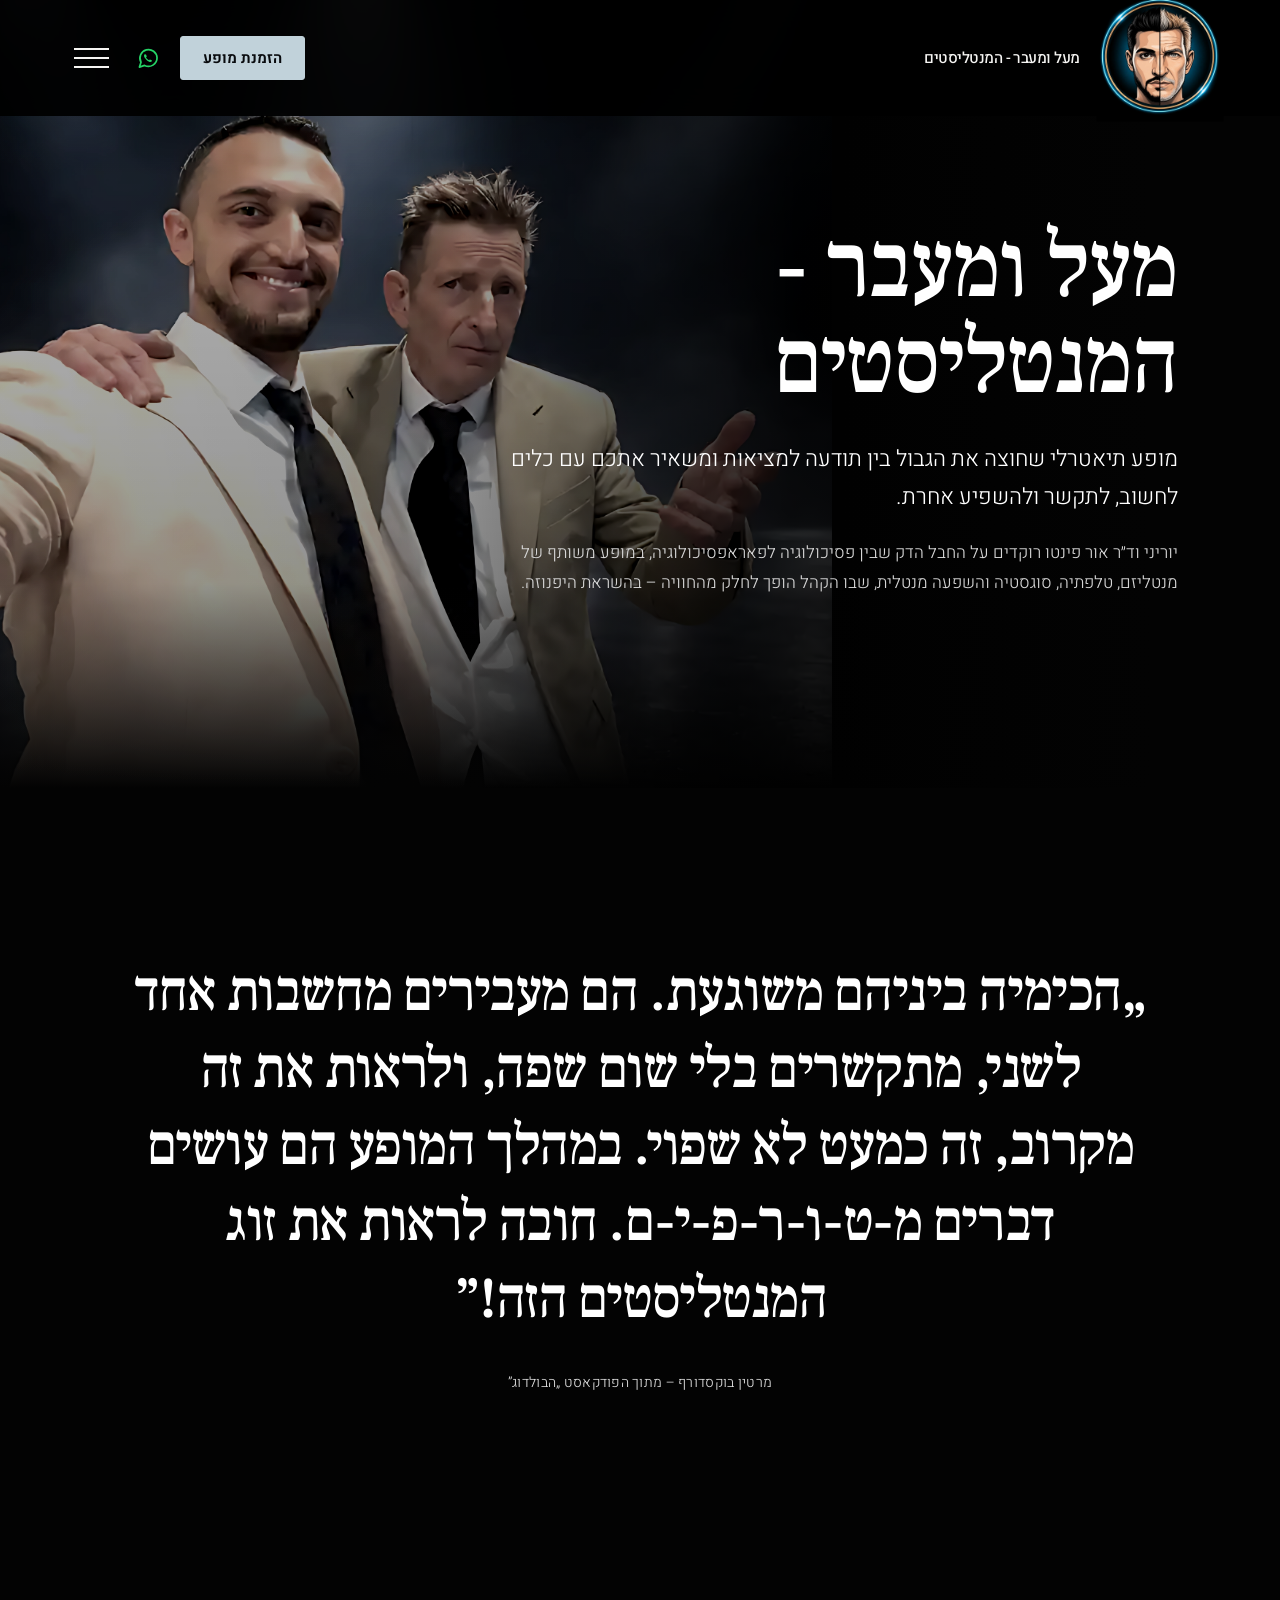
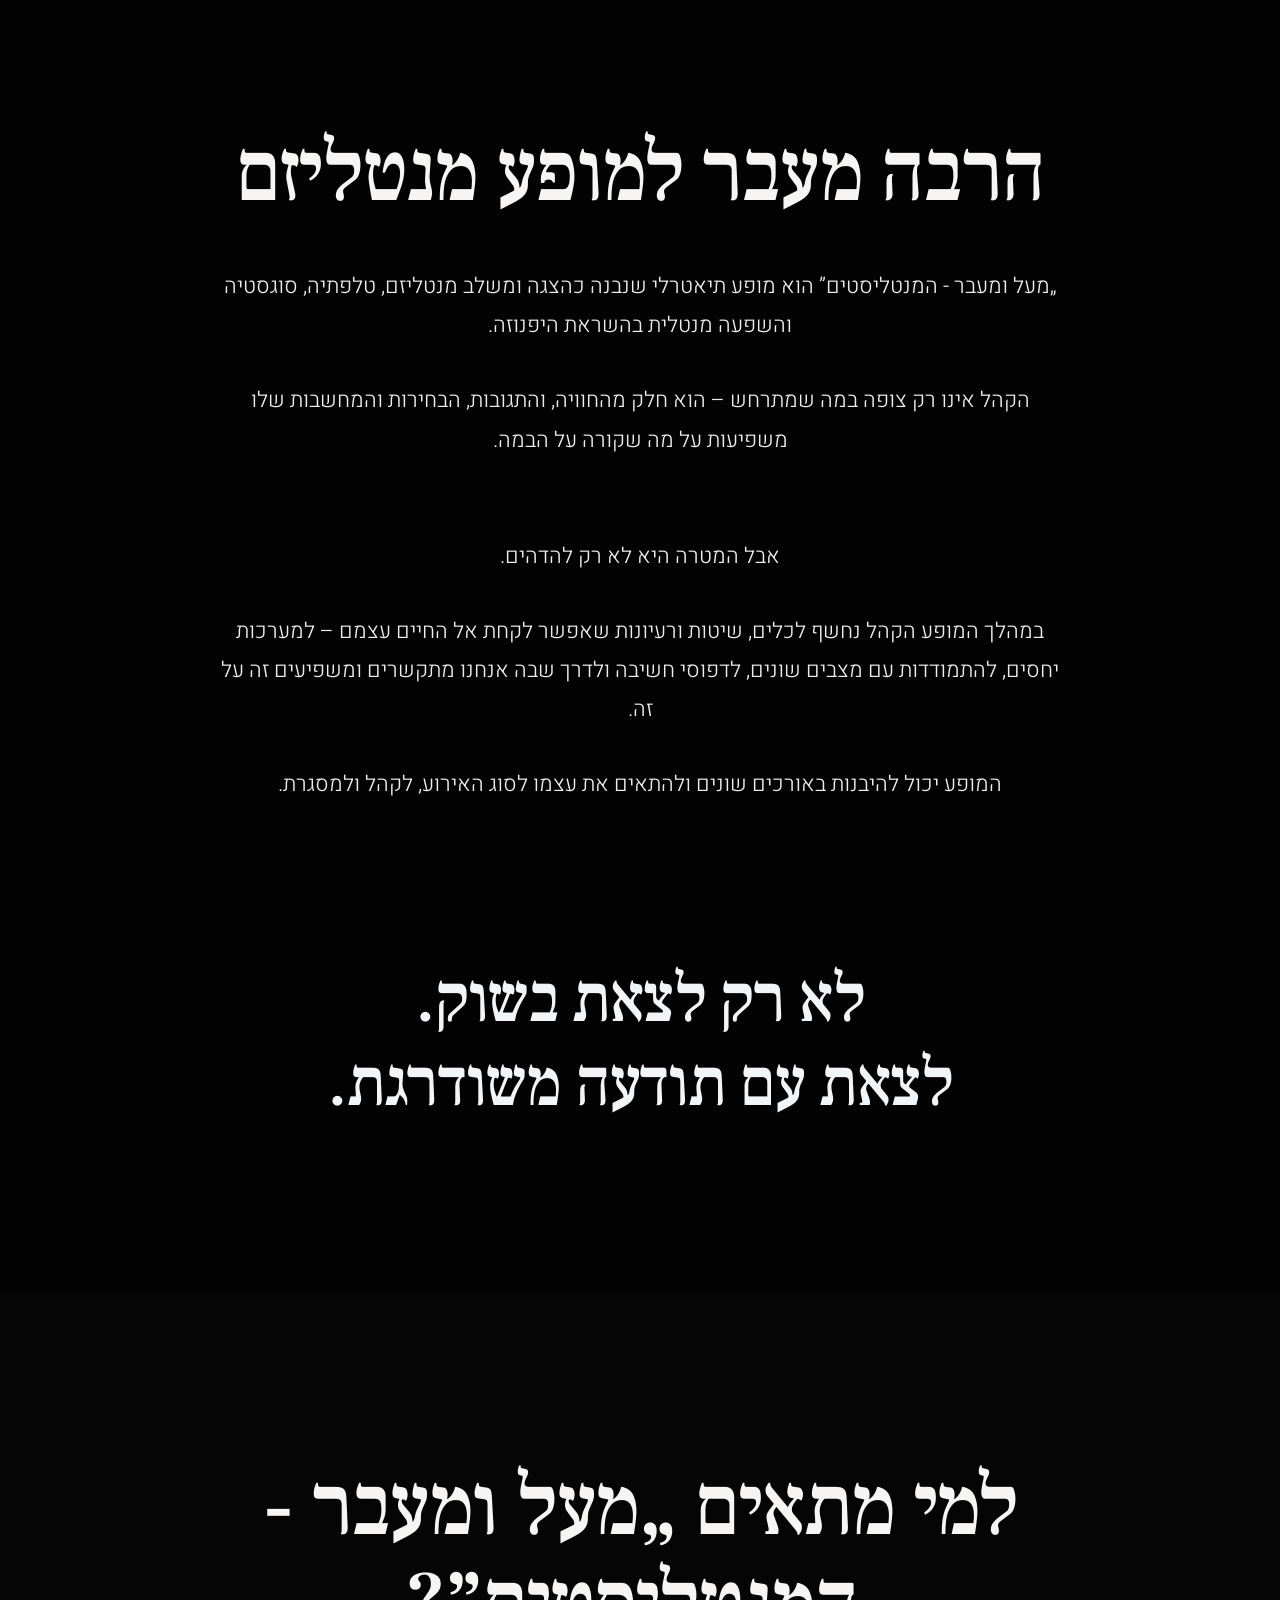
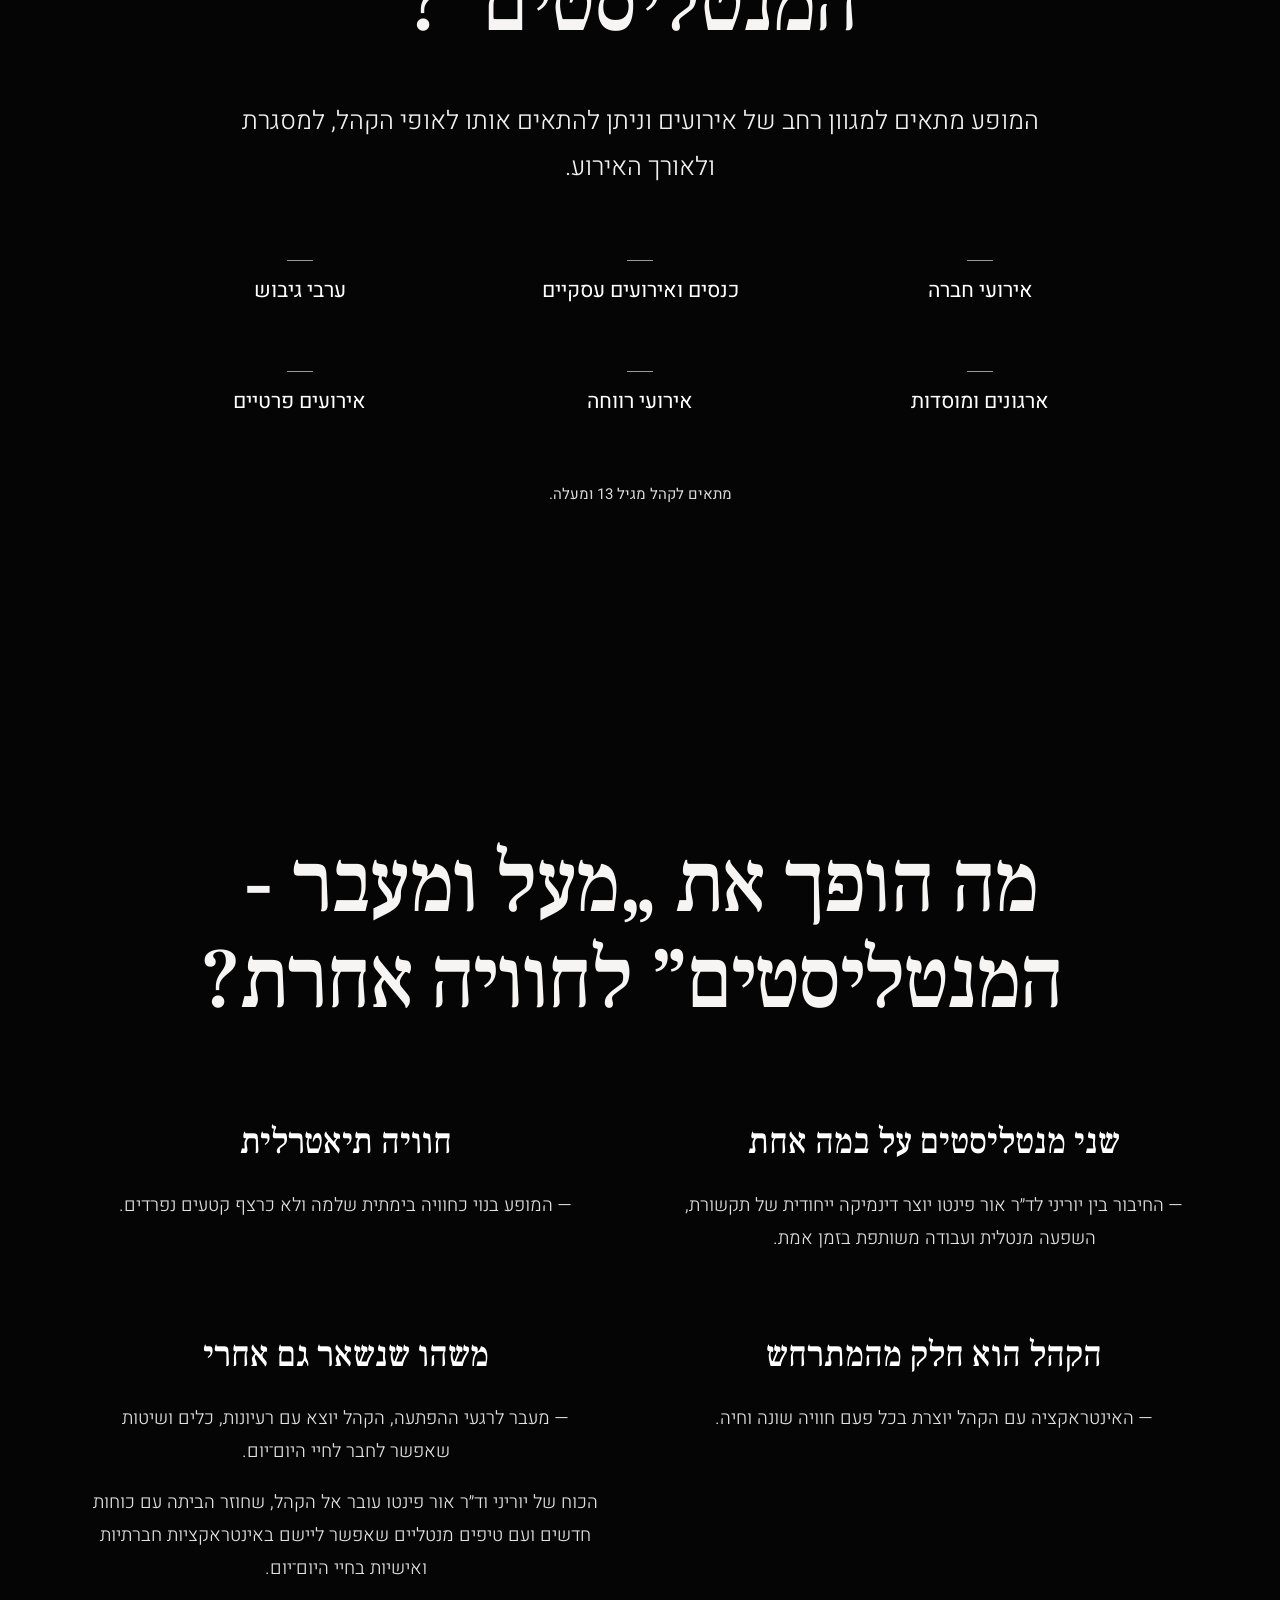
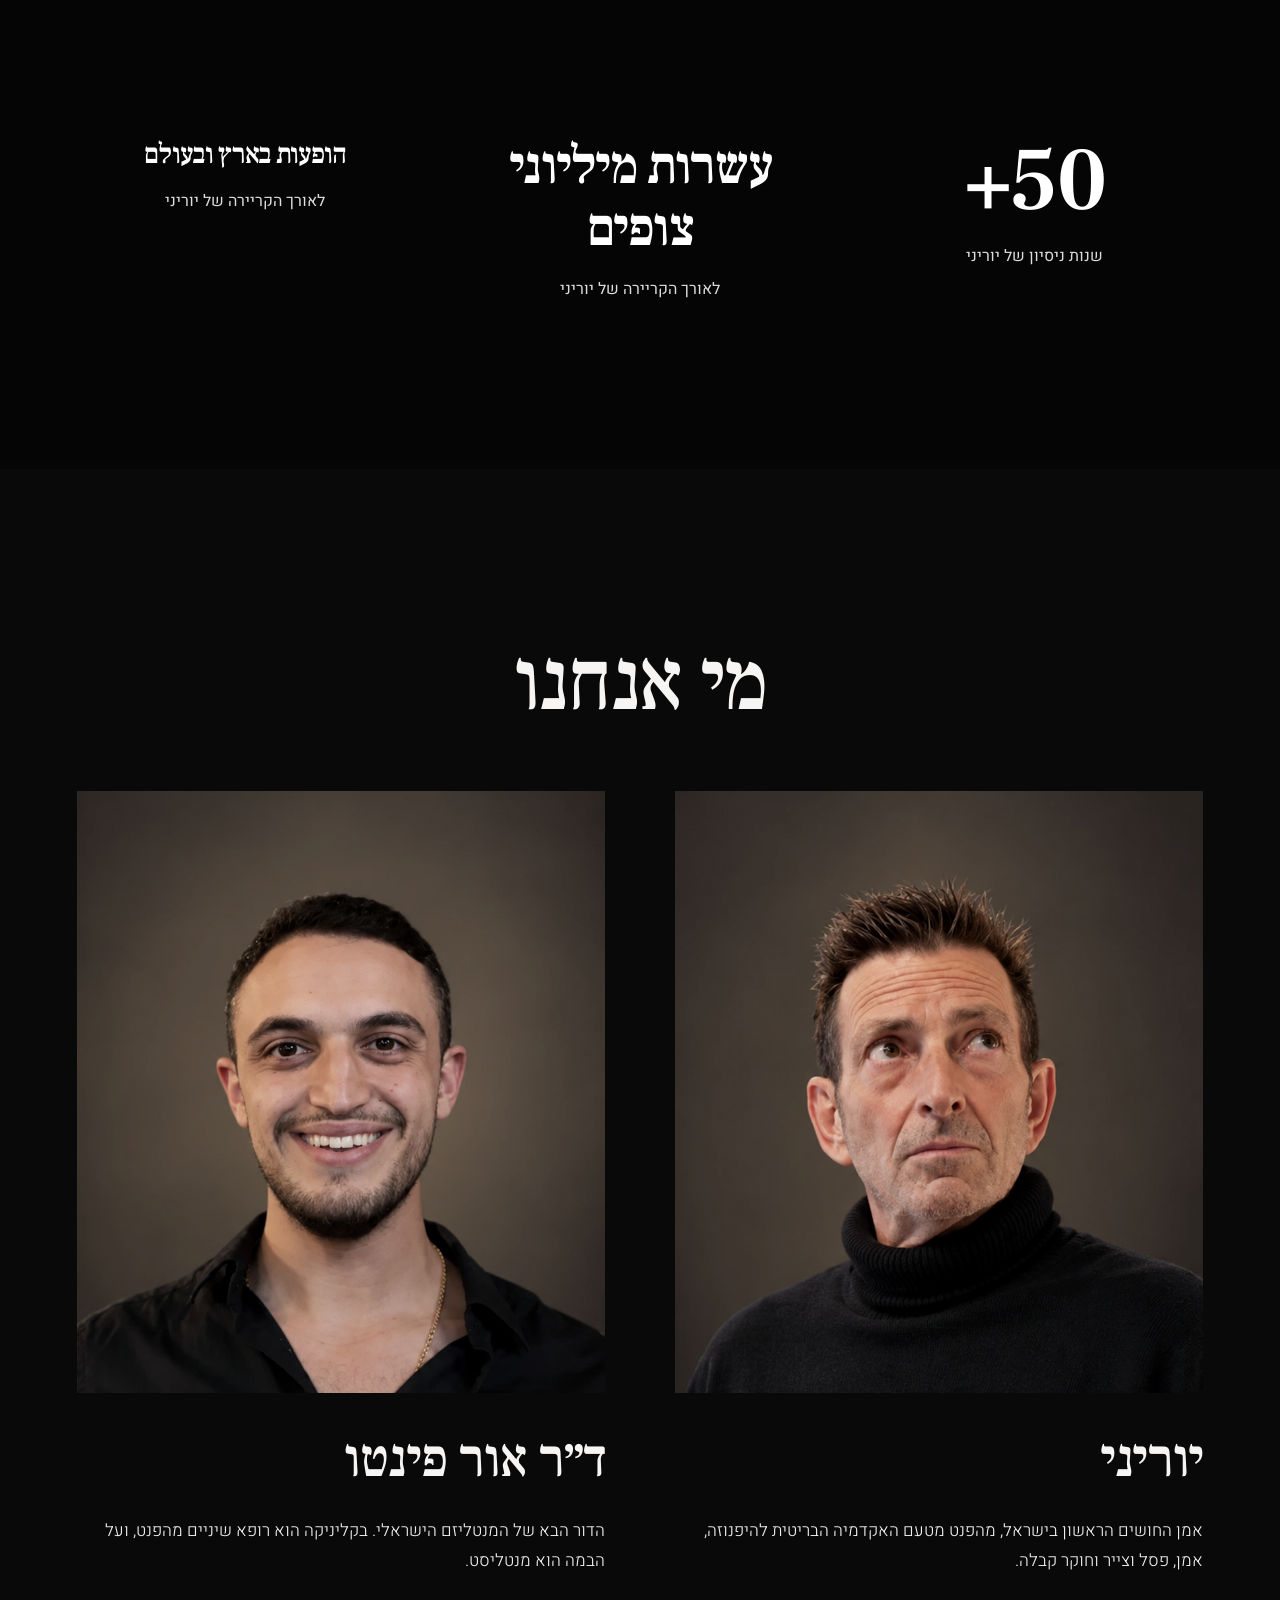
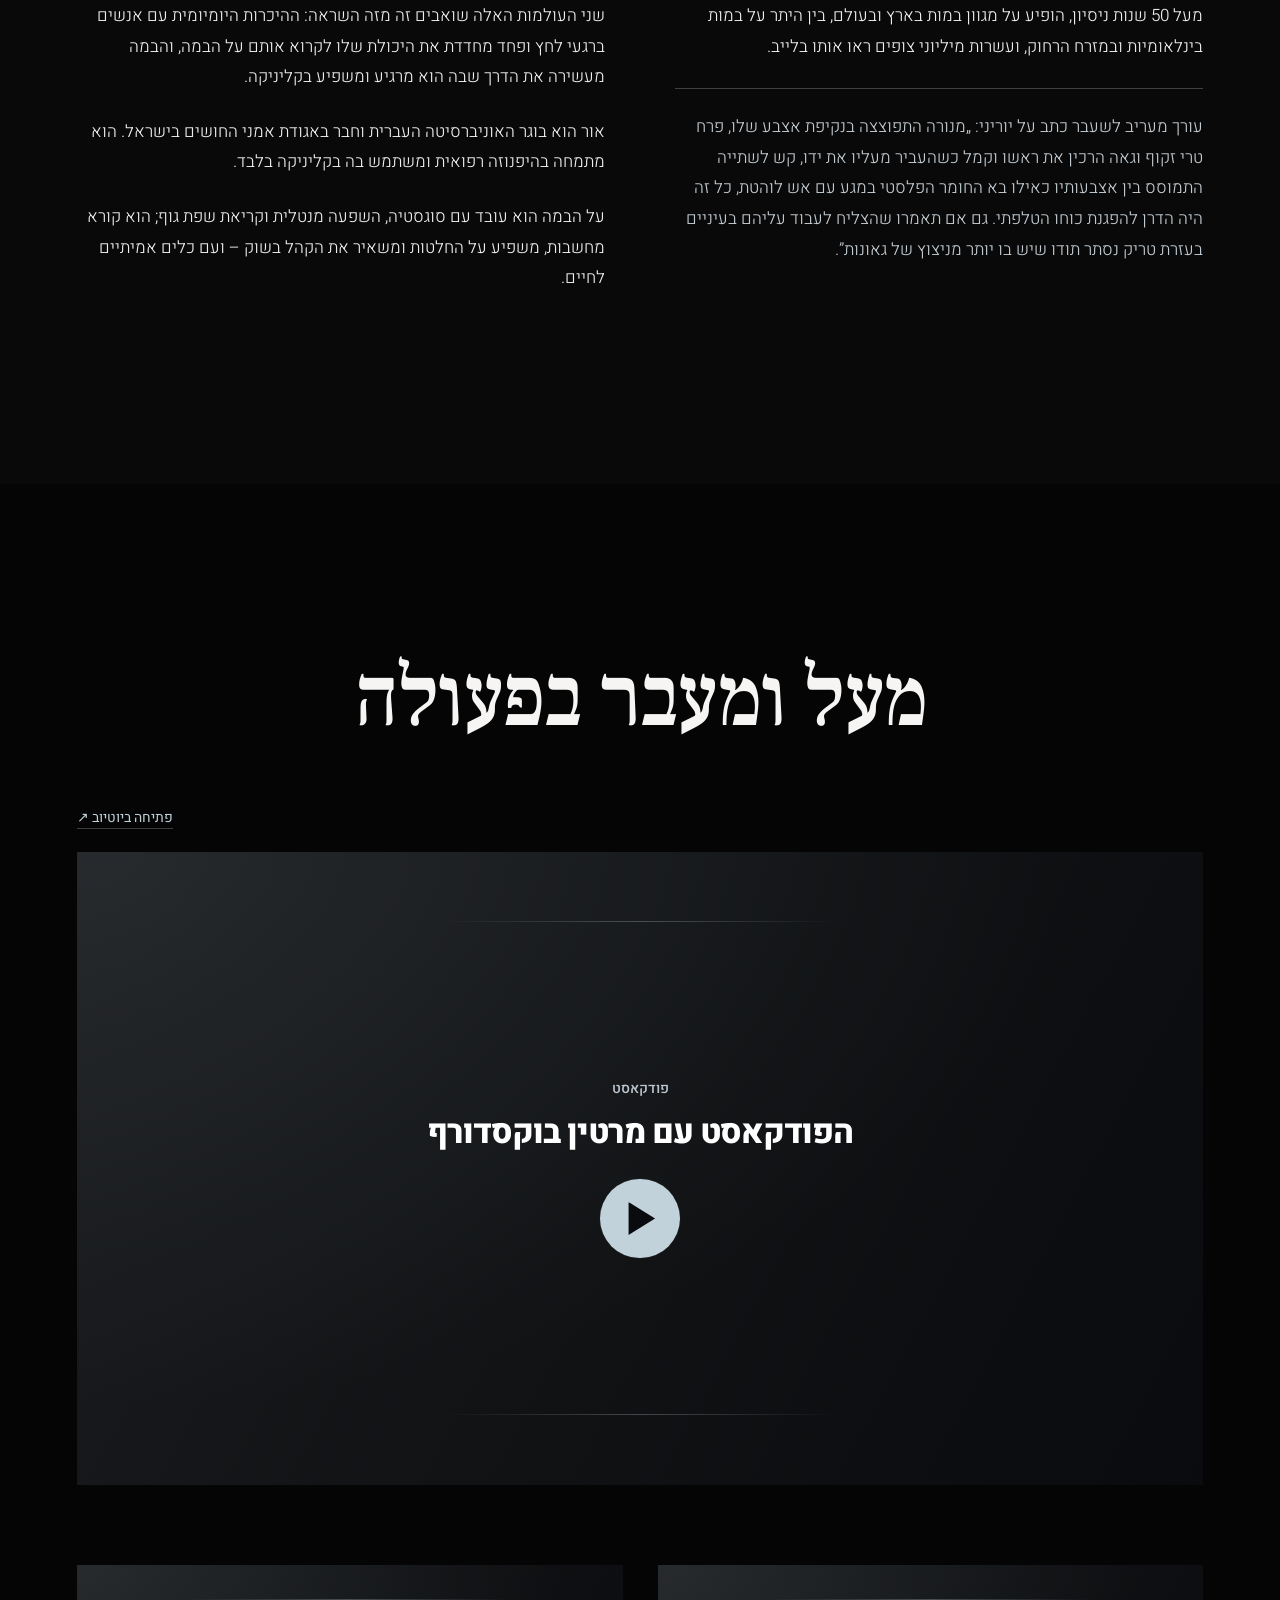
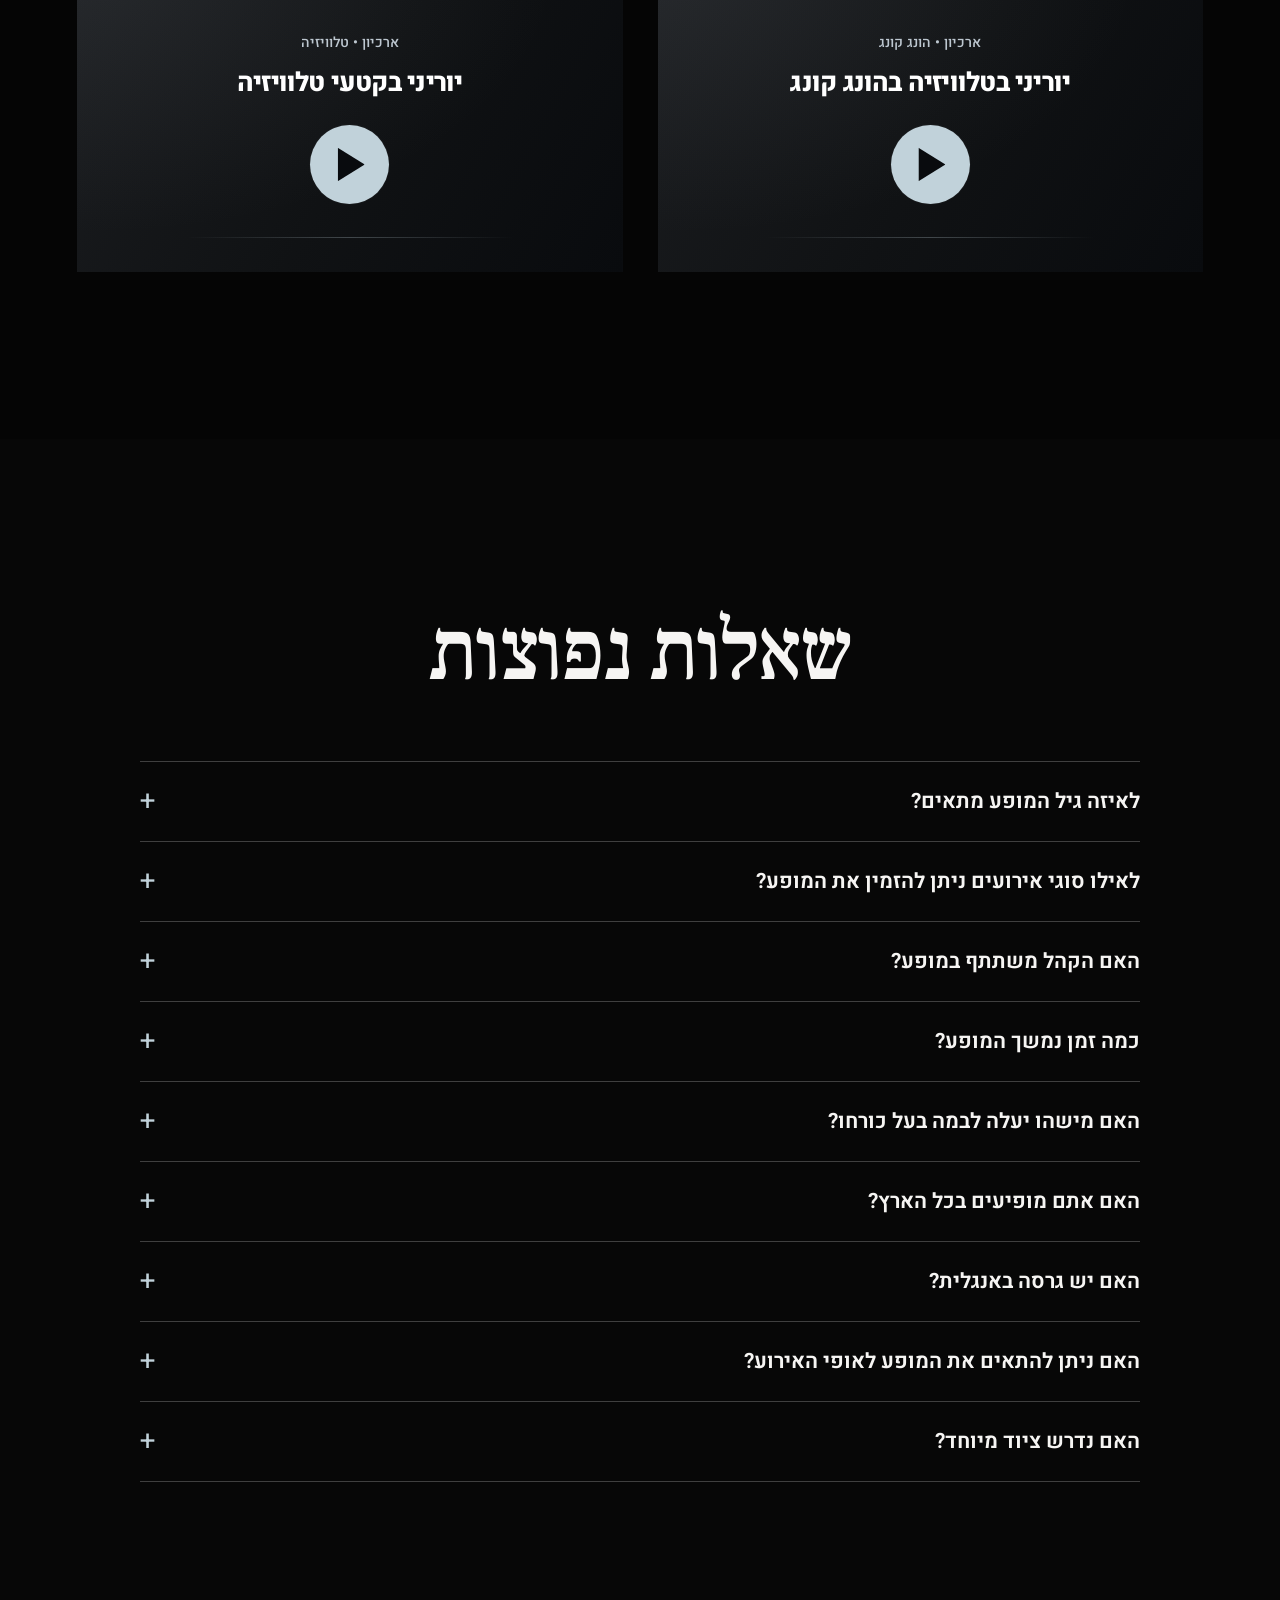
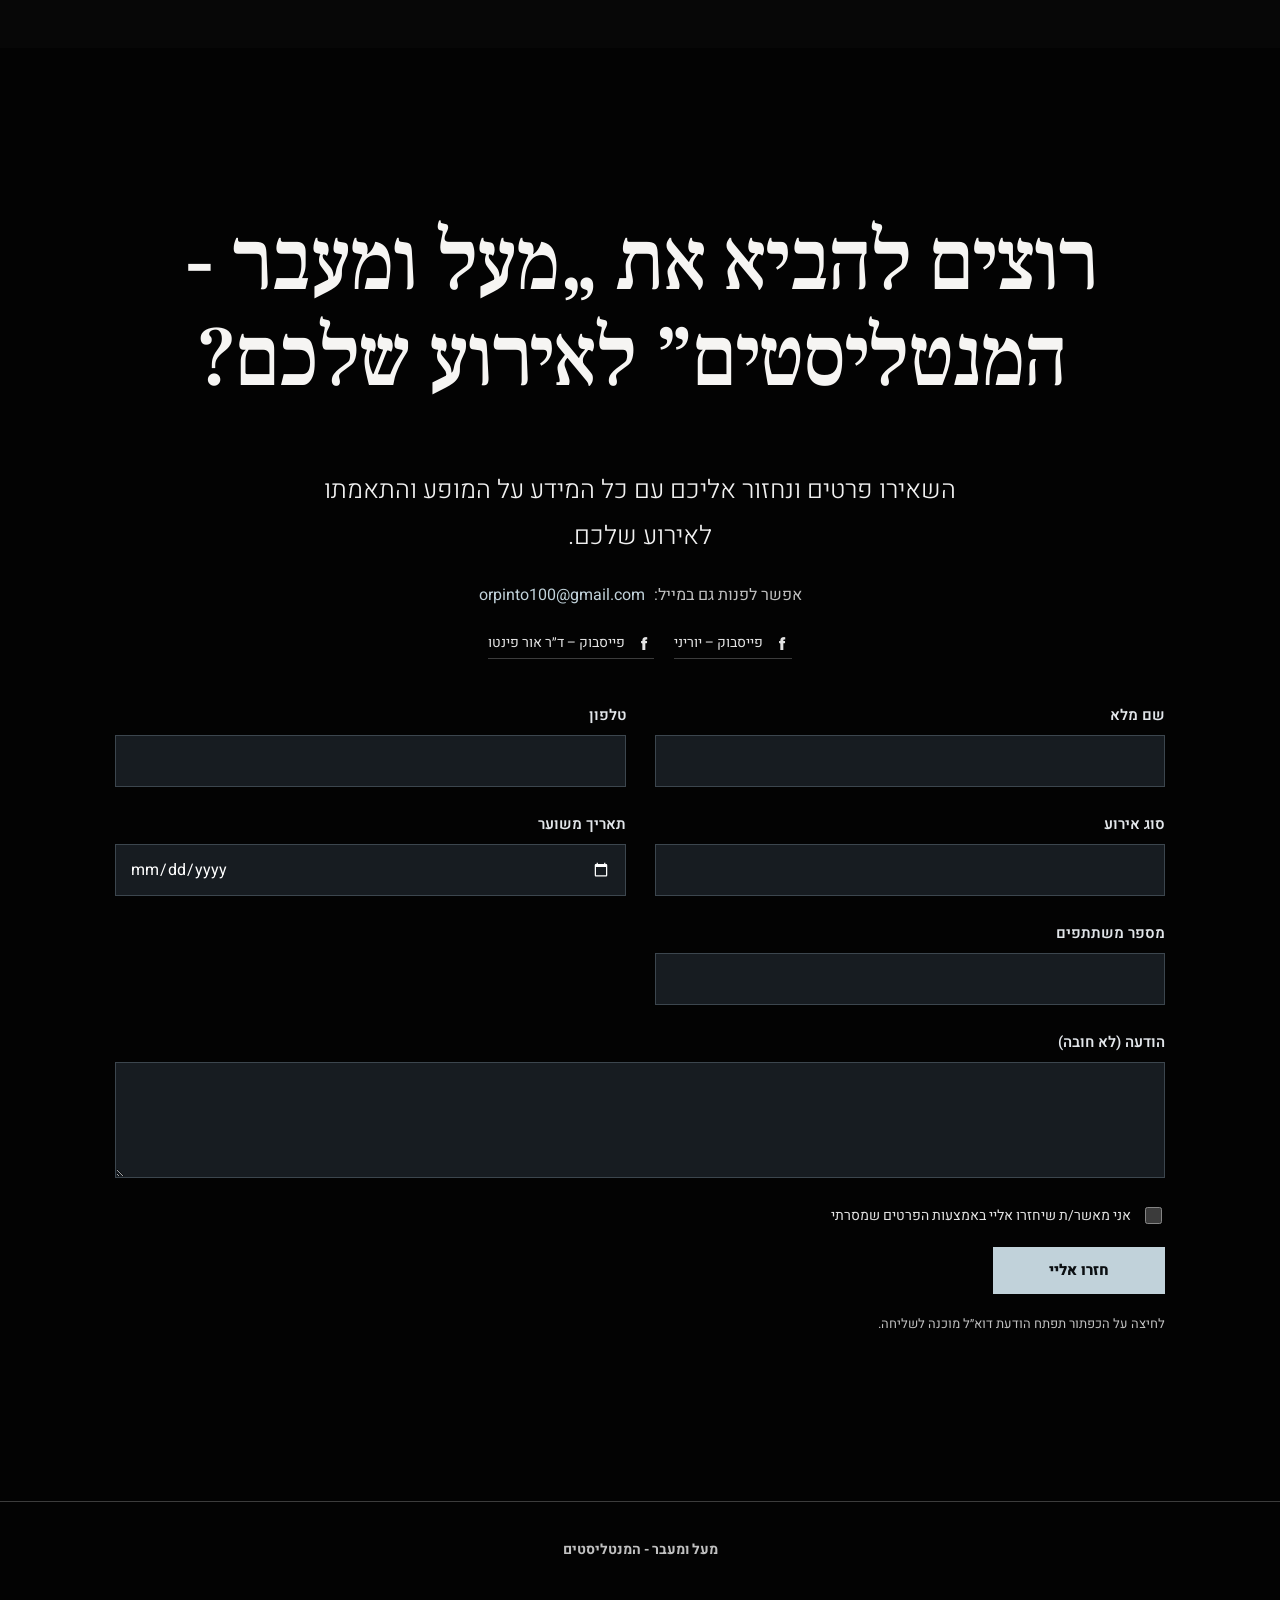
==== index.html @ c486f6bd "Publish larger logo in the client-approved cinematic website" ====
<!doctype html>
<html lang="he" dir="rtl">
<head>
<meta charset="utf-8">
<meta name="viewport" content="width=device-width, initial-scale=1, viewport-fit=cover">
<meta name="theme-color" content="#070707">
<link rel="icon" type="image/webp" href="assets/official-logo.webp">
<meta name="description" content="מעל ומעבר – המנטליסטים: מופע תיאטרלי של יוריני וד״ר אור פינטו המשלב מנטליזם, טלפתיה והשפעה מנטלית. מתאים לאירועי חברה, כנסים וערבי גיבוש.">
<title>מעל ומעבר – המנטליסטים | מופע מנטליזם לאירועי חברה וערבי גיבוש</title>
<link rel="preconnect" href="https://fonts.googleapis.com">
<link rel="preconnect" href="https://fonts.gstatic.com" crossorigin>
<link rel="stylesheet" href="premium.css?v=20261026-enlarged-logo-audit-v3">

</head>
<body>
  <header class="topbar">
    <a class="brand" href="#top" aria-label="מעל ומעבר – חזרה לראש העמוד">
      <img class="brand-logo" src="assets/official-logo.webp" width="100" height="100" alt="לוגו מעל ומעבר – המנטליסטים">
      <span class="brand-text"><span class="brand-name-nowrap">מעל ומעבר - המנטליסטים</span></span>
    </a>
    <div class="top-controls">
      <div class="persistent-actions persistent-actions-desktop"><a class="persistent-book book-top" href="#contact">הזמנת מופע</a><button class="persistent-wa" type="button" disabled aria-label="וואטסאפ – המספר טרם הוגדר" title="וואטסאפ – המספר טרם הוגדר"><svg viewBox="0 0 24 24" fill="none" stroke="currentColor" stroke-width="1.65" stroke-linecap="round" stroke-linejoin="round" focusable="false" aria-hidden="true"><path d="M20.2 11.8a8.2 8.2 0 0 1-12 7.3L3.3 20.7l1.5-4.7A8.2 8.2 0 1 1 20.2 11.8Z"/><path d="M8.4 8.3c-.3.2-.7.8-.7 1.4 0 2.3 3.1 5.4 5.4 6.1.8.2 1.6-.1 2.2-.7l-.2-.9-1.8-.8-.7.8c-1.2-.5-2.5-1.8-3-3l.8-.7-.8-1.9-1.2-.3Z" fill="currentColor" stroke="none"/></svg></button></div>
      
      
      
      <button class="menu-lines" type="button" aria-label="תפריט" aria-expanded="false" aria-controls="site-nav"><span></span><span></span><span></span></button>
    </div>
    <nav id="site-nav" class="site-nav" aria-label="ניווט באתר" hidden>
      <a href="#about-show">הרבה מעבר למופע מנטליזם</a>
      <a href="#events">למי מתאים המופע</a>
      <a href="#why">מה מיוחד במופע</a>
      <a href="#who-we-are">מי אנחנו</a>
      <a href="#media">מעל ומעבר בפעולה</a>
      <a href="#questions">שאלות נפוצות</a>
      <a href="#contact">להזמנת המופע</a>
    </nav>
  </header>
<main id="top">
<div class="first-screen">
<div class="hero-frame">
<!-- Original client-supplied hero photo; background remains pending client-approved image edit. -->
<section class="visual-hero" aria-label="מעל ומעבר – המנטליסטים" data-pending-asset="hero-photo-and-showreel">
  <div class="hero-media-space" aria-hidden="true"><div class="duo-hero-photo"></div><div class="beam one"></div><div class="beam two"></div><div class="stage-horizon"></div></div>

  <div class="hero-mobile-photo-title" aria-hidden="true">מעל ומעבר - המנטליסטים</div>
  <div class="hero-footer" aria-hidden="true"></div>
</section>
<section class="intro" aria-labelledby="hero-title">
 <div class="intro-inner">
  <h1 id="hero-title"><span class="brand-name-nowrap"><span class="hero-title-top">מעל ומעבר -</span> <span class="hero-title-bottom">המנטליסטים</span></span></h1>
  <p class="subheading">מופע תיאטרלי שחוצה את הגבול בין תודעה למציאות  ומשאיר אתכם עם כלים לחשוב, לתקשר ולהשפיע אחרת.</p>
  <p class="description">יוריני וד״ר אור פינטו רוקדים על החבל הדק שבין פסיכולוגיה לפאראפסיכולוגיה, במופע משותף של מנטליזם, טלפתיה, סוגסטיה והשפעה מנטלית, שבו הקהל הופך לחלק מהחוויה – בהשראת היפנוזה.</p>
  
  <div class="thin-line" aria-hidden="true"></div>
 </div>
</section>
</div><!-- /hero-frame -->
<section class="quote-section" aria-label="מרטין בוקסדורף – מתוך הפודקאסט „הבולדוג”">
 <blockquote>„הכימיה ביניהם משוגעת. הם מעבירים מחשבות אחד לשני, מתקשרים בלי שום שפה, ולראות את זה מקרוב, זה כמעט לא שפוי. במהלך המופע הם עושים דברים <span class="no-break">מ-ט-ו-ר-פ-י-ם</span>. <span class="quote-finale">חובה לראות את זוג המנטליסטים הזה!</span>”</blockquote>
 <p class="byline">מרטין בוקסדורף – מתוך הפודקאסט „הבולדוג”</p>
</section>
</div>
<section id="about-show" class="section show-about dark-section" aria-labelledby="about-title">
 <div class="about-layout"><div class="about-title"><div class="section-kicker"></div><h2 id="about-title">הרבה מעבר למופע מנטליזם</h2></div>
 <div class="about-content">
  <div class="about-copy-block">
    <p class="copy"><span class="brand-name-nowrap">„מעל ומעבר - המנטליסטים”</span> הוא מופע תיאטרלי שנבנה כהצגה ומשלב מנטליזם, טלפתיה, סוגסטיה והשפעה מנטלית בהשראת היפנוזה.</p>
     <p class="copy">הקהל אינו רק צופה במה שמתרחש – הוא חלק מהחוויה, והתגובות, הבחירות והמחשבות שלו משפיעות על מה שקורה על הבמה.</p>
  </div>
  <figure class="editorial-interlude">
    <img src="assets/hero-approved-restored.webp" alt="יוריני וד״ר אור פינטו — צמד המנטליסטים מעל ומעבר" loading="lazy" decoding="async" width="960" height="720">
  </figure>
  <div class="about-copy-block">
    <p class="copy">אבל המטרה היא לא רק להדהים.</p>
     <p class="copy">במהלך המופע הקהל נחשף לכלים, שיטות ורעיונות שאפשר לקחת אל החיים עצמם – למערכות יחסים, להתמודדות עם מצבים שונים, לדפוסי חשיבה ולדרך שבה אנחנו מתקשרים ומשפיעים זה על זה.</p>
    <p class="copy">המופע יכול להיבנות באורכים שונים ולהתאים את עצמו לסוג האירוע, לקהל ולמסגרת.</p>
  </div>
 </div></div>
 <div class="manifesto"><span class="manifesto-start">לא רק לצאת בשוק.</span> <span class="manifesto-end">לצאת עם תודעה משודרגת.</span></div>
</section>
<section id="events" class="section audiences light-section" aria-labelledby="audiences-title">
<div class="section-header"><div class="section-kicker"></div><h2 id="audiences-title"><span class="headline-phrase">למי מתאים</span> <span class="brand-name-nowrap">„מעל ומעבר - המנטליסטים”?</span></h2><p class="lead">המופע מתאים למגוון רחב של אירועים וניתן להתאים אותו לאופי הקהל, למסגרת ולאורך האירוע.</p></div>
<div class="audience-grid"><div class="audience-item"><span class="audience-icon" aria-hidden="true"><svg viewBox="0 0 24 24" focusable="false"><rect x="3" y="7" width="18" height="13" rx="1.5"/><path d="M8 7V5a2 2 0 0 1 2-2h4a2 2 0 0 1 2 2v2M3 13h18M10 13v2h4v-2"/></svg></span><span class="audience-label">אירועי חברה</span></div><div class="audience-item"><span class="audience-icon" aria-hidden="true"><svg viewBox="0 0 24 24" focusable="false"><rect x="3" y="3.5" width="18" height="13" rx="1.5"/><path d="M12 16.5V21M8.5 21h7M7 12.5l3-3 2.5 2 4-4"/></svg></span><span class="audience-label">כנסים ואירועים עסקיים</span></div><div class="audience-item"><span class="audience-icon" aria-hidden="true"><svg viewBox="0 0 24 24" focusable="false"><circle cx="9" cy="7.5" r="3"/><path d="M3.5 20v-2.2a5.5 5.5 0 0 1 11 0V20M17 10.5a3 3 0 1 0-1.1-5.8M17 14a4.5 4.5 0 0 1 3.5 4.4V20"/></svg></span><span class="audience-label">ערבי גיבוש</span></div><div class="audience-item"><span class="audience-icon" aria-hidden="true"><svg viewBox="0 0 24 24" focusable="false"><path d="m2 9 10-6 10 6M3 9h18M5.5 10.5v8M10 10.5v8M14 10.5v8M18.5 10.5v8M3 21h18M4 19h16"/></svg></span><span class="audience-label">ארגונים ומוסדות</span></div><div class="audience-item"><span class="audience-icon" aria-hidden="true"><svg viewBox="0 0 24 24" focusable="false"><path d="M12 13.5 6.5 8.4a3.1 3.1 0 0 1 4.4-4.4L12 5.1l1.1-1.1a3.1 3.1 0 0 1 4.4 4.4L12 13.5Z"/><path d="m2.5 15 3.7-1.5 3.3 2.3 2.5.7 2.5-.7 3.3-2.3 3.7 1.5M3.5 18.2 8.5 21h7l5-2.8"/></svg></span><span class="audience-label">אירועי רווחה</span></div><div class="audience-item"><span class="audience-icon" aria-hidden="true"><svg viewBox="0 0 24 24" focusable="false"><rect x="3.5" y="10" width="17" height="11" rx="1"/><path d="M2.5 7h19v3h-19zM12 7v14M12 7H8a2.5 2.5 0 1 1 2.1-3.9L12 7Zm0 0h4a2.5 2.5 0 1 0-2.1-3.9L12 7Z"/></svg></span><span class="audience-label">אירועים פרטיים</span></div></div><p class="age-line">מתאים לקהל מגיל 13 ומעלה.</p></section>
<section id="why" class="section unique dark-section" aria-labelledby="unique-title"><div class="section-kicker"></div><h2 id="unique-title"><span class="why-heading-line">מה הופך את</span> <span class="brand-name-nowrap">„מעל ומעבר - המנטליסטים”</span> <span class="why-heading-line">לחוויה אחרת?</span></h2>
<div class="feature-grid"><div class="feature"><p><strong>שני מנטליסטים על במה אחת</strong> — החיבור בין יוריני לד״ר אור פינטו יוצר דינמיקה ייחודית של תקשורת, השפעה מנטלית ועבודה משותפת בזמן אמת.</p></div><div class="feature"><p><strong>חוויה תיאטרלית</strong> — המופע בנוי כחוויה בימתית שלמה ולא כרצף קטעים נפרדים.</p></div><div class="feature"><p><strong>הקהל הוא חלק מהמתרחש</strong> — האינטראקציה עם הקהל יוצרת בכל פעם חוויה שונה וחיה.</p></div><div class="feature"><p><strong>משהו שנשאר גם אחרי</strong> — מעבר לרגעי ההפתעה, הקהל יוצא עם רעיונות, כלים ושיטות שאפשר לחבר לחיי <span class="no-break">היום־יום</span>.</p><p>הכוח של יוריני וד״ר אור פינטו עובר אל הקהל, שחוזר הביתה עם כוחות חדשים ועם טיפים מנטליים שאפשר ליישם באינטראקציות חברתיות ואישיות בחיי <span class="no-break">היום־יום</span>.</p></div></div><div class="trust-strip"><div><strong class="trust-highlight">50+</strong> <span class="trust-caption">שנות ניסיון של יוריני</span></div><div><strong class="trust-highlight">עשרות מיליוני צופים</strong> <span class="trust-caption">לאורך הקריירה של יוריני</span></div><div><strong class="trust-highlight">הופעות בארץ ובעולם</strong> <span class="trust-caption">לאורך הקריירה של יוריני</span></div></div>
</section>
<section id="who-we-are" class="section people light-section" aria-labelledby="people-title"><div class="section-kicker"></div><h2 id="people-title">מי אנחנו</h2>
<div class="profiles-grid"><article class="person"><div class="portrait yorini-portrait" role="img" aria-label="דיוקן יוריני"></div><div><h3>יוריני</h3><div class="copy"><p>אמן החושים הראשון בישראל, מהפנט מטעם האקדמיה הבריטית להיפנוזה, אמן, פסל וצייר וחוקר קבלה.</p><p>מעל 50 שנות ניסיון, הופיע על מגוון במות בארץ ובעולם, בין היתר על במות בינלאומיות ובמזרח הרחוק, ועשרות מיליוני צופים ראו אותו בלייב.</p><p class="press-quote">עורך מעריב לשעבר כתב על יוריני: „מנורה התפוצצה בנקיפת אצבע שלו, פרח טרי זקוף וגאה הרכין את ראשו וקמל כשהעביר מעליו את ידו, קש לשתייה התמוסס בין אצבעותיו כאילו בא החומר הפלסטי במגע עם אש לוהטת, כל זה היה הדרן להפגנת כוחו הטלפתי. גם אם תאמרו שהצליח לעבוד עליהם בעיניים בעזרת טריק נסתר תודו שיש בו יותר מניצוץ של גאונות”.</p></div></div></article>
<article class="person"><div class="portrait or-pinto-portrait" role="img" aria-label="דיוקן ד״ר אור פינטו"></div><div><h3>ד״ר אור פינטו</h3><div class="copy"><p>הדור הבא של המנטליזם הישראלי. בקליניקה הוא רופא שיניים מהפנט, ועל הבמה הוא מנטליסט.</p><p>שני העולמות האלה שואבים זה מזה השראה: ההיכרות היומיומית עם אנשים ברגעי לחץ ופחד מחדדת את היכולת שלו לקרוא אותם על הבמה, והבמה מעשירה את הדרך שבה הוא מרגיע ומשפיע בקליניקה.</p><p>אור הוא בוגר האוניברסיטה העברית וחבר באגודת אמני החושים בישראל. הוא מתמחה בהיפנוזה רפואית ומשתמש בה בקליניקה בלבד.</p><p>על הבמה הוא עובד עם סוגסטיה, השפעה מנטלית וקריאת שפת גוף; הוא קורא מחשבות, משפיע על החלטות ומשאיר את הקהל בשוק – ועם כלים אמיתיים לחיים.</p></div></div></article></div></section>
<section id="media" class="section media dark-section" aria-labelledby="media-title"><div class="section-kicker"></div><h2 id="media-title">מעל ומעבר בפעולה</h2>
<div class="podcast-feature">
  <div class="podcast-headline"><strong>הפודקאסט עם מרטין בוקסדורף</strong><a href="https://youtu.be/SaRoqLR8QxE?si=vpEDCAW0EsunrZTR" target="_blank" rel="noopener noreferrer">פתיחה ביוטיוב <span aria-hidden="true">↗</span></a></div>
  <div class="podcast-player"><iframe src="https://www.youtube-nocookie.com/embed/SaRoqLR8QxE" title="הפודקאסט עם מרטין בוקסדורף" loading="lazy" allow="accelerometer; autoplay; clipboard-write; encrypted-media; gyroscope; picture-in-picture; web-share" referrerpolicy="strict-origin-when-cross-origin" allowfullscreen></iframe><button class="play-overlay" type="button" data-play="podcast" aria-label="נגן את הפודקאסט"><span class="cover-kicker" aria-hidden="true">פודקאסט</span><span class="play-caption">הפודקאסט עם מרטין בוקסדורף</span><span class="play-symbol" aria-hidden="true"></span></button></div>
</div>
<div class="archive-media" aria-label="קטעי ארכיון של יוריני">
  <article class="archive-video">
    <h3>יוריני בטלוויזיה בהונג קונג</h3>
    <div class="archive-player">
      <video playsinline preload="none" controlslist="nodownload" aria-label="יוריני בטלוויזיה בהונג קונג"><source src="assets/yorini-hongkong.mp4" type="video/mp4">הדפדפן שלך אינו תומך בהצגת סרטון זה.</video><button class="play-overlay" type="button" data-play="archive" aria-label="נגן סרטון"><span class="cover-kicker" aria-hidden="true">ארכיון • הונג קונג</span><span class="play-caption">יוריני בטלוויזיה בהונג קונג</span><span class="play-symbol" aria-hidden="true"></span></button>
    </div>
  </article>
  <article class="archive-video">
    <h3>יוריני בקטעי טלוויזיה</h3>
    <div class="archive-player">
      <video playsinline preload="none" controlslist="nodownload" aria-label="יוריני בקטעי טלוויזיה"><source src="assets/yorini-tv.mp4" type="video/mp4">הדפדפן שלך אינו תומך בהצגת סרטון זה.</video><button class="play-overlay" type="button" data-play="archive" aria-label="נגן סרטון"><span class="cover-kicker" aria-hidden="true">ארכיון • טלוויזיה</span><span class="play-caption">יוריני בקטעי טלוויזיה</span><span class="play-symbol" aria-hidden="true"></span></button>
    </div>
  </article>
</div></section>
<section id="questions" class="section faq dark-section" aria-labelledby="faq-title"><div class="section-kicker"></div><h2 id="faq-title">שאלות נפוצות</h2><div class="faq-list"><details><summary>לאיזה גיל המופע מתאים?</summary><p>המופע מתאים לקהל מגיל 13 ומעלה.</p></details><details><summary>לאילו סוגי אירועים ניתן להזמין את המופע?</summary><p>המופע מתאים לאירועי חברה, כנסים, ערבי גיבוש, ארגונים, מוסדות, אירועי רווחה ואירועים פרטיים.</p></details><details><summary>האם הקהל משתתף במופע?</summary><p>כן. חלק משמעותי מהמופע מבוסס על אינטראקציה עם הקהל ועל השתתפות של אנשים מתוך האירוע. מעבר לחוויה עצמה, הקהל יוצא עם כוחות ויכולות חדשים שיכולים לשמש אותו בחיי <span class="no-break">היום־יום</span>.</p></details><details><summary>כמה זמן נמשך המופע?</summary><p>אפשר לבנות את המופע באורכים שונים בהתאם לסוג האירוע, לקהל ולמסגרת.</p></details><details><summary>האם מישהו יעלה לבמה בעל כורחו?</summary><p>לא. ההשתתפות היא בהתנדבות בלבד, באווירה מכבדת ומהנה.</p></details><details><summary>האם אתם מופיעים בכל הארץ?</summary><p>כן. אנחנו מופיעים בכל רחבי הארץ וגם בחו״ל.</p></details><details><summary>האם יש גרסה באנגלית?</summary><p>כן. אפשר לקיים את המופע גם באנגלית.</p></details><details><summary>האם ניתן להתאים את המופע לאופי האירוע?</summary><p>כן. ניתן להתאים את אופי המופע, האורך, הקצב והאינטראקציה לסוג האירוע ולקהל.</p></details><details><summary>האם נדרש ציוד מיוחד?</summary><p>הדרישות משתנות בהתאם למקום ולגודל האירוע, וכל הפרטים מתואמים מראש.</p></details></div></section>
<section id="contact" class="section contact dark-section" aria-labelledby="contact-title"><div class="section-head"><div class="section-kicker"></div><h2 id="contact-title"><span class="headline-phrase">רוצים להביא את</span> <span class="brand-name-nowrap">„מעל ומעבר - המנטליסטים”</span> <span class="headline-phrase">לאירוע שלכם?</span></h2><p class="lead">השאירו פרטים ונחזור אליכם עם כל המידע על המופע והתאמתו לאירוע שלכם.</p><p class="contact-email"><span>אפשר לפנות גם במייל:</span> <a href="mailto:orpinto100@gmail.com" dir="ltr">orpinto100@gmail.com</a></p><nav class="social-links" aria-label="קישורי פייסבוק">
<a href="https://www.facebook.com/share/14syDE9Yshg/?mibextid=wwXIfr" target="_blank" rel="noopener noreferrer" aria-label="פייסבוק – יוריני"><span class="social-f" aria-hidden="true">f</span><span>פייסבוק – יוריני</span></a>
<a href="https://www.facebook.com/share/1BqpX5RABf/?mibextid=wwXIfr" target="_blank" rel="noopener noreferrer" aria-label="פייסבוק – ד״ר אור פינטו"><span class="social-f" aria-hidden="true">f</span><span>פייסבוק – ד״ר אור פינטו</span></a>
</nav></div>
<form class="contact-form" id="contact-lead-form" method="post" autocomplete="on"><div class="form-field"><label for="lead-0">שם מלא</label><input type="text" id="lead-0" name="lead-0" required></div><div class="form-field"><label for="lead-1">טלפון</label><input type="tel" id="lead-1" name="lead-1" required></div><div class="form-field"><label for="lead-2">סוג אירוע</label><input type="text" id="lead-2" name="lead-2"></div><div class="form-field"><label for="lead-3">תאריך משוער</label><input type="date" id="lead-3" name="lead-3"></div><div class="form-field"><label for="lead-4">מספר משתתפים</label><input type="number" id="lead-4" name="lead-4" min="1"></div><div class="form-field wide"><label for="lead-5">הודעה (לא חובה)</label><textarea id="lead-5" name="lead-5" rows="3"></textarea></div>
<div class="form-actions"><label class="consent-line"><input id="contact-consent" type="checkbox" required>אני מאשר/ת שיחזרו אליי באמצעות הפרטים שמסרתי</label><button class="contact-submit" type="submit">חזרו אליי</button><p class="form-status" id="form-status" role="status" aria-live="polite">לחיצה על הכפתור תפתח הודעת דוא״ל מוכנה לשליחה.</p></div></form></section>
</main>
<aside class="persistent-cta-mobile" aria-label="הזמנת מופע ויצירת קשר">
  <div class="persistent-actions persistent-actions-mobile"><a class="persistent-book" href="#contact">הזמנת מופע</a><button class="persistent-wa" type="button" disabled aria-label="וואטסאפ – המספר טרם הוגדר" title="וואטסאפ – המספר טרם הוגדר"><svg viewBox="0 0 24 24" fill="none" stroke="currentColor" stroke-width="1.65" stroke-linecap="round" stroke-linejoin="round" focusable="false" aria-hidden="true"><path d="M20.2 11.8a8.2 8.2 0 0 1-12 7.3L3.3 20.7l1.5-4.7A8.2 8.2 0 1 1 20.2 11.8Z"/><path d="M8.4 8.3c-.3.2-.7.8-.7 1.4 0 2.3 3.1 5.4 5.4 6.1.8.2 1.6-.1 2.2-.7l-.2-.9-1.8-.8-.7.8c-1.2-.5-2.5-1.8-3-3l.8-.7-.8-1.9-1.2-.3Z" fill="currentColor" stroke="none"/></svg></button></div>
</aside>
<footer class="site-footer"><div class="footer-brand"><span class="brand-name-nowrap">מעל ומעבר - המנטליסטים</span></div></footer>
<script>
(()=>{
  const brandTop=document.querySelector('.topbar .brand');
  if(brandTop){
    brandTop.addEventListener('click',event=>{
      event.preventDefault();
      window.scrollTo({top:0,behavior:'smooth'});
    });
  }
  const trigger=document.querySelector('.menu-lines'),nav=document.getElementById('site-nav');
  if(trigger&&nav){
    const closeMenu=()=>{
      nav.hidden=true;
      trigger.setAttribute('aria-expanded','false');
    };
    trigger.addEventListener('click',()=>{
      const open=trigger.getAttribute('aria-expanded')==='true';
      if(open){closeMenu();}else{nav.hidden=false;trigger.setAttribute('aria-expanded','true');}
    });
    nav.querySelectorAll('a').forEach(a=>a.addEventListener('click',closeMenu));
    document.addEventListener('click',event=>{
      if(!nav.hidden && !nav.contains(event.target) && !trigger.contains(event.target)) closeMenu();
    });
    document.addEventListener('keydown',event=>{
      if(event.key==='Escape') closeMenu();
    });
  }

  // GitHub Pages has no built-in form backend. Prepare a real mail draft;
  // never imply that an email has already been sent.
  const leadForm=document.getElementById('contact-lead-form');
  const leadStatus=document.getElementById('form-status');
  if(leadForm&&leadStatus){
    leadForm.addEventListener('submit',event=>{
      event.preventDefault();
      if(!leadForm.reportValidity()) return;
      const get=id=>document.getElementById(id)?.value.trim() || '';
      const fields=[
        ['שם מלא',get('lead-0')],
        ['טלפון',get('lead-1')],
        ['סוג אירוע',get('lead-2')],
        ['תאריך משוער',get('lead-3')],
        ['מספר משתתפים',get('lead-4')],
        ['הודעה',get('lead-5')]
      ];
      const body=fields.map(([label,value])=>label+': '+(value||'—')).join('\n');
      const subject='פנייה מהאתר – מעל ומעבר המנטליסטים';
      const href='mailto:orpinto100@gmail.com?subject='+encodeURIComponent(subject)+'&body='+encodeURIComponent(body);
      leadStatus.textContent='יש לשלוח את ההודעה בחלון הדוא״ל שנפתח. הטופס לא נשלח אוטומטית.';
      window.location.href=href;
    });
  }

  // Replace preview artwork with the original video on first deliberate play.
  document.querySelectorAll(".play-overlay").forEach(button=>button.addEventListener("click",()=>{
    const frame=button.parentElement;
    if(button.dataset.play==="podcast"){
      const iframe=frame.querySelector("iframe");
      if(iframe&&!iframe.src.includes("autoplay=1")) iframe.src+=(iframe.src.includes("?")?"&":"?")+"autoplay=1";
    }else{
      const video=frame.querySelector("video");
      if(video){ video.controls=true; video.play().catch(()=>{}); }
    }
    button.remove();
  }));


  // Return to the COMPLETE photo only when scrolling UP into its visible area.
  // Photo and text stay in normal flow; the header alone remains sticky.
  const firstPhoto = document.querySelector('.hero-frame .visual-hero');
  const topHeader = document.querySelector('.topbar');
  if (firstPhoto && topHeader) {
    let lastY = window.scrollY;
    let touchStartY = 0;
    let touchActive = false;
    let fingerReturning = false;
    let scrollReturning = false;
    let returning = false;
    let animationFrame = 0;
    const mobile = () => window.innerWidth <= 760;
    const nearPhoto = () => {
      const p = firstPhoto.getBoundingClientRect();
      const h = topHeader.getBoundingClientRect();
      return window.scrollY > 2 && p.top < h.bottom - 8 && p.bottom > h.bottom + 12;
    };
    const stopReturn = () => {
      if (animationFrame) cancelAnimationFrame(animationFrame);
      animationFrame = 0;
      returning = false;
      document.documentElement.style.removeProperty('scroll-behavior');
    };
    const completeReturn = () => {
      if (!mobile() || returning || touchActive || !nearPhoto() || !(fingerReturning || scrollReturning)) return;
      returning = true;
      const from = window.scrollY;
      const started = performance.now();
      const duration = Math.min(500, Math.max(290, from * 1.3));
      document.documentElement.style.setProperty('scroll-behavior', 'auto', 'important');
      const step = (now) => {
        if (!returning) return;
        const t = Math.min(1, (now - started) / duration);
        const ease = 1 - Math.pow(1 - t, 3);
        window.scrollTo(0, Math.round(from * (1 - ease)));
        if (t < 1) animationFrame = requestAnimationFrame(step);
        else {
          window.scrollTo(0, 0);
          fingerReturning = false;
          scrollReturning = false;
          lastY = 0;
          stopReturn();
        }
      };
      animationFrame = requestAnimationFrame(step);
    };
    window.addEventListener('touchstart', (event) => {
      if (!mobile() || !event.touches.length) return;
      if (returning) stopReturn();
      touchActive = true;
      fingerReturning = false;
      touchStartY = event.touches[0].clientY;
    }, {passive: true});
    window.addEventListener('touchmove', (event) => {
      if (!mobile() || !touchActive || !event.touches.length) return;
      const delta = event.touches[0].clientY - touchStartY;
      if (delta > 12) fingerReturning = true;
      else if (delta < -12) fingerReturning = false;
    }, {passive: true});
    window.addEventListener('touchend', () => {
      touchActive = false;
      completeReturn();
    }, {passive: true});
    window.addEventListener('touchcancel', () => { touchActive = false; }, {passive: true});
    window.addEventListener('scroll', () => {
      if (!mobile() || returning) return;
      const y = window.scrollY;
      const delta = y - lastY;
      lastY = y;
      if (delta < -1) scrollReturning = true;
      else if (delta > 1) scrollReturning = false;
      if (y < 2) { scrollReturning = false; fingerReturning = false; return; }
      if (!touchActive) completeReturn();
    }, {passive: true});
  }

  // Gentle viewport-entry fade: no movement, no layout shift and no
  // hidden content when JavaScript or IntersectionObserver is unavailable.
  if ('IntersectionObserver' in window &&
      (!window.matchMedia || !window.matchMedia('(prefers-reduced-motion: reduce)').matches)) {
    const revealTargets = document.querySelectorAll(
      '#about-show .about-layout, #events .section-header, #events .audience-grid, '+
      '#why .feature, #why .trust-strip, #who-we-are .person, '+
      '#media .podcast-feature, #media .archive-video, '+
      '#questions .faq-list, #contact .section-head'
    );
    const revealObserver = new IntersectionObserver(entries => {
      entries.forEach(entry => {
        if (entry.isIntersecting) {
          entry.target.classList.add('soft-reveal-seen');
          revealObserver.unobserve(entry.target);
        }
      });
    }, {threshold:0.07, rootMargin:'0px 0px -7% 0px'});
    revealTargets.forEach(target => revealObserver.observe(target));
  }

  // Only one archival recording should play at a time.
  const archiveVideos=[...document.querySelectorAll('.archive-player video')];
  archiveVideos.forEach(active=>active.addEventListener('play',()=>{
    archiveVideos.forEach(other=>{if(other!==active&&!other.paused)other.pause();});
  }));

})();
</script>
</body>
</html>
---- premium.css ----
@import url('https://fonts.googleapis.com/css2?family=Frank+Ruhl+Libre:wght@400;500;600;700&family=Heebo:wght@300;400;500;600;700;800;900&display=swap');
/* MAAL UME'EVER — premium editorial system, 26 Oct 2026.
   Black, white and a single cool-silver accent. No legacy template CSS. */
:root{color-scheme:dark;--bg:#090b0e;--bg2:#11151a;--white:#f7f8f9;--copy:#c0c8ce;--muted:#98a2aa;--accent:#c1d2da;--rule:rgba(215,226,233,.20);font-synthesis:none}
*{box-sizing:border-box}
html{scroll-behavior:smooth;scroll-padding-top:98px}
body{margin:0;min-width:320px;background:var(--bg);color:var(--white);font-family:Heebo,Arial,sans-serif;-webkit-font-smoothing:antialiased;overflow-x:hidden}
a{color:inherit;text-decoration:none}
button,input,textarea{font:inherit}
button{cursor:pointer}
img,svg{max-width:100%}
::selection{background:var(--accent);color:var(--bg)}
:focus-visible{outline:2px solid var(--accent);outline-offset:4px}
[hidden]{display:none!important}
.no-break{white-space:nowrap}
/* Fixed, useful navigation on every scroll depth */
 .topbar{position:fixed;z-index:1000;inset-block-start:0;inset-inline:0;min-height:112px;padding:8px clamp(22px,5.5vw,94px);display:flex;align-items:center;justify-content:space-between;gap:18px;background:rgba(9,11,14,.88);border-bottom:1px solid rgba(237,241,244,.13);backdrop-filter:blur(18px);-webkit-backdrop-filter:blur(18px)}
.brand{min-width:0;display:flex;align-items:center;gap:15px}
.brand-logo{width:100px;height:100px;flex:none;object-fit:contain;filter:none}
.brand-text{font-size:clamp(17px,1.45vw,21px);font-weight:800;letter-spacing:-.035em;line-height:1.32;color:var(--white)}
.top-controls{display:flex;align-items:center;gap:21px}
.book-top,.cta-large,.contact-submit{display:inline-flex;justify-content:center;align-items:center;gap:8px;min-height:47px;padding:12px 26px;background:var(--accent);border:1px solid var(--accent);color:#0b0f12;font-size:15px;font-weight:800;line-height:1.4;transition:background .2s ease,transform .2s ease}
.book-top:hover,.cta-large:hover,.contact-submit:hover{background:#e0e9ed;border-color:#e0e9ed;transform:none}
.menu-lines{border:0;background:transparent;width:43px;height:43px;padding:10px 4px;display:flex;flex-direction:column;justify-content:center;gap:7px;flex:none}
.menu-lines span{height:2px;width:100%;background:var(--white);display:block;transition:transform .2s ease,opacity .2s ease}
.menu-lines[aria-expanded=true] span:first-child{transform:translateY(9px) rotate(45deg)}
.menu-lines[aria-expanded=true] span:nth-child(2){opacity:0}
.menu-lines[aria-expanded=true] span:nth-child(3){transform:translateY(-9px) rotate(-45deg)}
.site-nav{position:absolute;top:calc(100% + 1px);inset-inline-end:clamp(22px,5.5vw,94px);width:min(365px,calc(100vw - 40px));padding:15px 22px;background:rgba(12,15,19,.98);border:1px solid var(--rule);box-shadow:0 28px 60px rgba(0,0,0,.5)}
.site-nav a{display:block;padding:14px 4px;border-bottom:1px solid var(--rule);font-size:16px;font-weight:550;transition:color .2s}
.site-nav a:hover,.site-nav a:last-child{color:var(--accent)}
.site-nav a:last-child{border-bottom:0}
/* Filmic opening: real original photograph, unified monochrome grade and dark abstract stage */
.first-screen{position:relative;background:var(--bg)}
.visual-hero{position:relative;width:100%;height:min(940px,100svh);min-height:730px;overflow:hidden;isolation:isolate;background:#090b0e}
.visual-hero::before{content:"";position:absolute;inset:0;z-index:0;background:radial-gradient(ellipse 42% 63% at 28% 42%,#2b3338 0%,transparent 77%),linear-gradient(100deg,#171b20 0%,#0b0e12 64%,#090b0e 100%)}
.hero-media-space{position:absolute;inset:0;z-index:0;overflow:hidden;pointer-events:none}
.duo-hero-photo{position:absolute;inset:0;background-image:url('assets/hero-duo.webp');background-repeat:no-repeat;background-size:cover;background-position:center 40%;opacity:.83;filter:contrast(1.04) brightness(.69)}
.visual-hero::after{content:"";position:absolute;inset:0;z-index:1;pointer-events:none;background:linear-gradient(90deg,rgba(9,11,14,.98) 0%,rgba(9,11,14,.73) 40%,rgba(9,11,14,.15) 77%),linear-gradient(180deg,rgba(9,11,14,.25),transparent 25%,transparent 65%,#090b0e 100%)}
.beam,.stage-horizon,.hero-footer{display:none}
.intro{position:absolute;inset:0;z-index:2;display:flex;flex-direction:row;align-items:center;justify-content:flex-start;padding:130px clamp(26px,7.4vw,135px) 75px;pointer-events:none;text-align:right}
.intro-inner{width:min(600px,50vw);margin:0;pointer-events:auto}
.intro h1{margin:0 0 25px;max-width:100%;color:#fff;font-size:clamp(56px,6vw,94px);font-weight:900;line-height:1.03;letter-spacing:-.075em}
.hero-title-top,.hero-title-bottom{display:block}
.intro .subheading{font-size:clamp(21px,2.1vw,28px);font-weight:500;line-height:1.5;color:#f5f7f8;margin:0 0 22px;max-width:550px}
.intro .description{font-size:clamp(15px,1.14vw,17px);font-weight:400;line-height:1.86;color:var(--copy);margin:0 0 29px;max-width:540px}
.cta-row{display:flex;align-items:center;gap:24px}
.cta-large{min-height:53px;padding-inline:32px;font-size:16px}
.whatsapp-mini{display:flex;align-items:center;justify-content:center;color:var(--accent);opacity:.5;width:25px;height:25px;pointer-events:none}
.whatsapp-mini svg{width:23px;height:23px}
.thin-line{display:none}
.quote-section{padding:clamp(104px,12vw,190px) max(25px,calc((100vw - 1130px)/2));background:#0c0f12;text-align:center}
.quote-section blockquote{max-width:1060px;margin:0 auto 35px;font-size:clamp(32px,4.1vw,61px);font-weight:750;line-height:1.45;letter-spacing:-.042em;color:var(--white)}
.quote-finale{color:var(--accent)}
.quote-section .byline{font-size:clamp(14px,1.2vw,18px);font-weight:500;color:var(--accent);margin:0}
/* All editorial sections, no faux card frames */
.section{padding:clamp(96px,11vw,164px) max(24px,calc((100vw - 1190px)/2));position:relative}
.section h2{font-size:clamp(45px,5.4vw,78px);font-weight:900;letter-spacing:-.058em;line-height:1.12;margin:0 0 32px;color:var(--white)}
.section h3{color:var(--white)}
.section p{margin:0}
.section .copy{font-size:clamp(16px,1.3vw,18px);line-height:2.0;font-weight:400;color:var(--copy)}
.section .lead{font-size:clamp(17px,1.8vw,23px);line-height:1.7;color:#d6dee3}
.section-kicker{width:40px;height:2px;background:var(--accent);margin-bottom:30px}
.dark-section{background:var(--bg)}
.light-section{background:var(--bg2)}
.show-about{background:#101419}
.about-layout{display:grid;grid-template-columns:minmax(260px,.84fr) minmax(0,1.16fr);gap:clamp(45px,6vw,105px);align-items:start}
.about-title h2{margin:0}
.about-content{display:grid;gap:28px}
.about-content .copy{max-width:710px}
.manifesto{margin-top:70px;padding-top:32px;border-top:1px solid var(--rule);font-size:clamp(28px,3.3vw,47px);font-weight:800;line-height:1.4;letter-spacing:-.025em;color:#f2f5f7}
.audiences .section-header{max-width:920px;margin:0 0 54px}
.audience-grid{display:grid;grid-template-columns:repeat(3,minmax(0,1fr));column-gap:clamp(28px,4vw,76px);row-gap:clamp(32px,4vw,64px);border:0}
.audience-item{display:flex;align-items:center;gap:21px;min-height:0;padding:0;border:0;background:none}
.audience-icon{display:flex;align-items:center;justify-content:center;width:26px;color:var(--accent);flex:none}
.audience-icon svg{display:none}
.audience-icon::before{content:"";width:19px;height:1px;background:var(--accent)}
.audience-label{font-size:clamp(17px,1.5vw,22px);font-weight:700;line-height:1.5}
.age-line{margin-top:31px!important;font-size:15px;color:var(--muted)}
.unique{background:#080a0c}
.unique>h2{max-width:960px}
.feature-grid{display:grid;grid-template-columns:repeat(2,minmax(0,1fr));column-gap:clamp(45px,7vw,120px);row-gap:65px;margin:70px 0 106px}
.feature{border:0;background:none;padding:0;box-shadow:none;min-height:0}
.feature p{font-size:clamp(16px,1.28vw,19px);line-height:1.9;color:var(--copy)}
.feature p+p{margin-top:17px}
.feature strong{display:block;font-size:clamp(22px,2vw,28px);line-height:1.35;font-weight:800;color:#fff;margin-bottom:17px}
.trust-strip{display:grid;grid-template-columns:repeat(3,minmax(0,1fr));border:0;column-gap:clamp(30px,4.5vw,82px);row-gap:45px}
.trust-strip>div{padding:0;border:0;min-width:0}
.trust-strip>div:first-child{padding-inline-start:0}
.trust-strip>div:last-child{border:0}
.trust-highlight{display:block;font-size:clamp(62px,7vw,112px);font-weight:900;line-height:1.02;letter-spacing:-.065em;color:var(--white);overflow-wrap:anywhere}
.trust-strip>div:nth-child(2) .trust-highlight{font-size:clamp(37px,4.15vw,66px);line-height:1.17}
.trust-strip>div:nth-child(3) .trust-highlight{font-size:clamp(25px,2.2vw,34px);line-height:1.3}
.trust-caption{display:block;color:var(--muted);font-size:clamp(14px,1.25vw,18px);line-height:1.6;margin-top:17px}
.people{background:#101419}
.profiles-grid{display:grid;grid-template-columns:repeat(2,minmax(0,1fr));gap:clamp(30px,5.4vw,86px)}
.person{display:flex;flex-direction:column;gap:0;margin:0;min-width:0}
.portrait{width:100%;aspect-ratio:4/4.55;background-color:#232930;background-size:cover;background-position:center 23%;filter:none;border:0;box-shadow:none}
 .yorini-portrait{background-image:url('assets/yorini-portrait-final.webp')}
 .or-pinto-portrait{background-image:url('assets/or-pinto-portrait-final.webp')}
.person>div:last-child{padding-top:32px}
.person h3{font-size:clamp(30px,3vw,45px);font-weight:900;margin:0 0 22px;letter-spacing:-.04em}
.person .copy p{margin:0 0 24px}
.person .press-quote{margin-top:26px!important;padding-top:23px;border-top:1px solid var(--rule);color:#c2cbd1}
.media{background:#0a0c0f}
.podcast-feature{max-width:1050px}
.podcast-headline{display:flex;align-items:center;justify-content:space-between;gap:18px;margin:0 0 23px;flex-wrap:wrap}
.podcast-headline strong{font-size:clamp(19px,2vw,25px);font-weight:700}
.podcast-headline a{font-size:14px;color:var(--accent);border-bottom:1px solid var(--rule)}
.podcast-player,.archive-player{position:relative;aspect-ratio:16/9;overflow:hidden;background:#171b21}
.podcast-player iframe,.archive-player video{display:block;width:100%;height:100%;border:0;object-fit:cover}
.play-overlay{position:absolute;inset:0;z-index:2;display:flex;flex-direction:column;align-items:center;justify-content:center;gap:18px;padding:25px;color:#fff;text-align:center;border:0;background:linear-gradient(180deg,rgba(6,8,12,.25),rgba(6,8,12,.71)),radial-gradient(ellipse at 50% 40%,#37444d,#101317);transition:filter .22s}
.play-overlay:hover{filter:brightness(1.17)}
.podcast-player .play-overlay{background:linear-gradient(180deg,rgba(8,10,13,.28),rgba(8,10,13,.78)),url('https://img.youtube.com/vi/SaRoqLR8QxE/hqdefault.jpg') center/cover no-repeat,#1b252c}
.play-symbol{display:grid;place-items:center;width:75px;height:75px;padding-inline-start:4px;border:1px solid rgba(255,255,255,.8);border-radius:50%;font-size:23px;line-height:1;background:rgba(9,13,16,.3)}
.play-caption{font-size:clamp(18px,2vw,26px);line-height:1.4;font-weight:700;text-shadow:0 2px 16px #000}
.archive-media{display:grid;grid-template-columns:repeat(2,minmax(0,1fr));gap:30px;margin-top:62px}
.archive-video{min-width:0}
.archive-video h3{margin:0 0 18px;font-size:clamp(19px,1.75vw,24px);font-weight:650}
.archive-video:first-child .play-overlay{background:linear-gradient(180deg,rgba(5,8,10,.35),rgba(5,8,10,.80)),url('assets/yorini-portrait-approved.webp') center 34%/cover no-repeat,#222}
.archive-video:last-child .play-overlay{background:linear-gradient(180deg,rgba(5,8,10,.28),rgba(5,8,10,.83)),url('assets/hero-duo.webp') center 35%/cover no-repeat,#222}
.archive-player video{background:#111}
.faq{background:#101419}
.faq-list{max-width:1000px;border-top:1px solid var(--rule)}
.faq-list details{border-bottom:1px solid var(--rule)}
.faq-list summary{position:relative;cursor:pointer;padding:24px 0 24px 32px;font-size:clamp(17px,1.65vw,22px);font-weight:650;list-style:none}
.faq-list summary::-webkit-details-marker{display:none}
.faq-list summary::after{content:"+";position:absolute;inset-inline-end:0;top:19px;color:var(--accent);font-size:28px;font-weight:400}
.faq-list details[open] summary::after{content:"−"}
.faq-list details p{padding:0 0 27px;font-size:17px;line-height:1.8;color:var(--copy)}
.contact{background:#0a0c0f}
.contact .section-head{max-width:1000px;margin-bottom:45px}
.contact h2{max-width:1000px}
.contact .lead{max-width:680px}
.contact-email{display:flex;gap:9px;flex-wrap:wrap;margin-top:24px!important;color:var(--muted);font-size:16px}
.contact-email a{color:var(--accent)}
.social-links{display:flex;flex-wrap:wrap;gap:20px;margin-top:25px}
.social-links a{display:inline-flex;align-items:center;gap:9px;font-size:14px;color:var(--copy);border-bottom:1px solid var(--rule);padding-bottom:5px}
.social-f{display:inline-grid;place-items:center;font-size:17px;font-weight:900;width:20px;height:20px}
.contact-form{display:grid;grid-template-columns:repeat(2,minmax(0,1fr));gap:26px 29px;max-width:1050px}
.form-field{display:flex;flex-direction:column;gap:9px;min-width:0}
.form-field.wide{grid-column:1/-1}
.form-field label{font-size:15px;font-weight:600;color:#e2e6ea}
.form-field input,.form-field textarea{display:block;width:100%;min-height:52px;padding:12px 14px;background:#171c21;color:#fff;border:1px solid #3c464e;border-radius:0;outline-offset:1px}
.form-field textarea{min-height:116px;resize:vertical}
.form-field input:focus,.form-field textarea:focus{border-color:var(--accent)}
.form-actions{grid-column:1/-1;display:flex;flex-direction:column;align-items:flex-start;gap:20px}
.consent-line{display:flex;align-items:center;gap:10px;font-size:14px;color:var(--copy);cursor:pointer}
.consent-line input{accent-color:var(--accent);width:17px;height:17px}
.contact-submit{min-width:172px}
.form-status{font-size:13px;color:var(--muted);line-height:1.6}
.site-footer{padding:37px 24px 43px;border-top:1px solid var(--rule);background:#080a0c;text-align:center;color:var(--muted);font-size:14px}
.footer-brand{font-weight:700}
.contact-icon-rail,.contact-icon-placeholder,.mobile-booking{display:none!important}
/* Quiet fading: no parallax, zoom, bouncy cards, or theatrical effects */
@media(prefers-reduced-motion:no-preference){
 .intro-inner{animation:soft-rise .75s ease both}
 .quote-section blockquote{animation:soft-fade .95s ease both}
 @keyframes soft-rise{from{opacity:0}to{opacity:1}}
 @keyframes soft-fade{from{opacity:.15}to{opacity:1}}
}
@media(max-width:1100px){
 .intro{padding-inline:6vw}
 .intro-inner{width:min(540px,52vw)}
 .intro h1{font-size:clamp(51px,6vw,78px)}
 .duo-hero-photo{background-position:center center}
 .about-layout{gap:48px}
}
@media(max-width:760px){
 html{scroll-padding-top:93px}
 .topbar{min-height:90px;padding:6px 15px;gap:10px}
 .brand{gap:8px}
 .brand-logo{width:76px;height:76px}
 .brand-text{font-size:clamp(12px,3.3vw,15px);line-height:1.24;max-width:166px}
 .top-controls{gap:8px}
 .book-top{display:none}
 .menu-lines{width:38px;height:40px;padding:10px 3px;gap:6px}
 .menu-lines[aria-expanded=true] span:first-child{transform:translateY(8px) rotate(45deg)}
 .menu-lines[aria-expanded=true] span:nth-child(3){transform:translateY(-8px) rotate(-45deg)}
 .site-nav{inset-inline-end:14px;width:calc(100vw - 28px)}
 .visual-hero{height:max(775px,100svh);min-height:0}
 .visual-hero::before{background:radial-gradient(ellipse 80% 40% at 50% 29%,#2b3339 0%,transparent 85%),#090b0e}
 .duo-hero-photo{inset:0;height:100%;background-image:url('assets/hero-duo.webp');background-size:auto 52%;background-repeat:no-repeat;background-position:center 10%;opacity:.78;filter:contrast(1.06) brightness(.64)}
 .visual-hero::after{background:linear-gradient(180deg,rgba(9,11,14,.25) 0%,rgba(9,11,14,.09) 29%,rgba(9,11,14,.49) 45%,rgba(9,11,14,.97) 70%,#090b0e 97%)}
 .intro{inset:0;padding:100px 22px 39px;align-items:flex-end;justify-content:flex-start}
 .intro-inner{width:100%;max-width:550px}
 .intro h1{font-size:clamp(40px,10.4vw,58px);line-height:1.04;margin-bottom:14px;letter-spacing:-.065em}
 .intro .subheading{font-size:clamp(18px,4.75vw,23px);line-height:1.47;margin-bottom:13px}
 .intro .description{font-size:clamp(13px,3.7vw,16px);line-height:1.7;margin-bottom:21px}
 .cta-large{min-height:49px;font-size:15px}
 .quote-section{padding:92px 23px}
 .quote-section blockquote{font-size:clamp(27px,7.1vw,41px);line-height:1.49}
 .section{padding:85px 23px}
 .section h2{font-size:clamp(36px,9vw,56px);margin-bottom:26px}
 .section .copy{font-size:16px;line-height:1.91}
 .section .lead{font-size:18px}
 .about-layout{display:block}
 .about-title{margin-bottom:37px}
 .about-content{gap:24px}
 .manifesto{margin-top:50px;font-size:clamp(27px,7vw,36px)}
 .audiences .section-header{margin-bottom:38px}
 .audience-grid{grid-template-columns:1fr;row-gap:29px}
 .audience-item{min-height:0;padding:0}
 .audience-label{font-size:18px}
 .feature-grid{grid-template-columns:1fr;gap:45px;margin:54px 0 80px}
 .feature strong{font-size:24px}
 .trust-strip{grid-template-columns:1fr;row-gap:39px}
 .trust-strip>div,.trust-strip>div:first-child{padding:0;border:0}
 .trust-strip>div:last-child{border:0}
 .trust-highlight{font-size:clamp(74px,17vw,94px)}
 .trust-strip>div:nth-child(2) .trust-highlight{font-size:clamp(34px,8.4vw,45px)}
 .trust-strip>div:nth-child(3) .trust-highlight{font-size:32px}
 .trust-caption{font-size:16px;margin-top:8px}
 .profiles-grid{grid-template-columns:1fr;gap:66px}
 .portrait{aspect-ratio:4/4.4}
 .person h3{font-size:37px}
 .archive-media{grid-template-columns:1fr;gap:39px;margin-top:49px}
 .archive-video h3{font-size:19px}
 .play-symbol{width:61px;height:61px;font-size:20px}
 .play-caption{font-size:17px}
 .faq-list summary{font-size:18px;padding-inline-end:32px}
 .contact-form{grid-template-columns:1fr;gap:22px}
 .form-field.wide,.form-actions{grid-column:auto}
 .social-links{gap:15px}
 .contact-email{font-size:14px}
 .site-footer{padding:32px 20px}
}
@media(max-width:365px){
 .topbar{padding-inline:9px;min-height:79px}
 .brand-logo{width:66px;height:66px}
 .brand-text{font-size:11px}
 .intro{padding-inline:18px}
 .intro h1{font-size:37px}
 .intro .description{font-size:13px}
 .visual-hero{height:800px}
}
@media(prefers-reduced-motion:reduce){html{scroll-behavior:auto}*,*::before,*::after{animation:none!important;transition:none!important}}

/* Editorial photography breaks up long copy; use the original approved photo,
   not a generated placeholder or cropped portrait. No decorative card frame. */
.about-content .about-copy-block{display:grid;gap:clamp(18px,2vw,28px)}
.about-content .editorial-interlude{
  position:relative;
  display:block;
  margin:clamp(5px,1vw,12px) 0;
  width:100%;
  max-width:760px;
  aspect-ratio:4 / 3;
  overflow:hidden;
  background:#101419;
  border:0;
  box-shadow:none;
}
.about-content .editorial-interlude img{
  display:block;
  width:100%;
  height:100%;
  object-fit:contain;
  object-position:center;
  filter:brightness(.82) contrast(1.1) saturate(.82);
}
.about-content .editorial-interlude::after{
  content:"";
  position:absolute;
  inset:0;
  pointer-events:none;
  background:linear-gradient(180deg,transparent 63%,rgba(9,11,14,.24));
}
.brand{cursor:pointer}
@media(max-width:760px){
  .about-content .about-copy-block{gap:19px}
  .about-content .editorial-interlude{margin:10px 0}
  .intro{padding-bottom:clamp(38px,7vh,67px)}
}


/* 2026-10-26: Structural correction. Hero is the ONLY positioning parent.
   Previously intro absolute inset:0 was attached to .first-screen,
   covering the separate quote section and causing text collisions. */
.hero-frame{position:relative;isolation:isolate;min-height:0;}
.hero-frame .visual-hero{display:block;}
.hero-frame .intro{position:absolute;inset:0;z-index:3;}
.first-screen>.quote-section{position:relative;z-index:1;clear:both;}
.first-screen>.quote-section blockquote{overflow-wrap:break-word;}
.intro h1,.intro p{overflow-wrap:break-word;}
/* Do not turn authorized photography or the official logo monochrome. */
.brand-logo{filter:none!important;}
.people .portrait{filter:none!important;}
/* Never add a stand-in image into approved copy. */
.editorial-interlude{display:none!important;}
@media(max-width:760px){
 .hero-frame{height:auto;min-height:0;}
 .hero-frame .visual-hero{height:clamp(755px,100svh,940px);}
 .hero-frame .intro{height:100%;max-height:100%;}
 .hero-frame .intro-inner{max-width:100%;min-width:0;}
 .hero-frame .intro h1{font-size:clamp(34px,8.9vw,43px);line-height:1.12;}
 .first-screen>.quote-section{margin:0;padding:80px 22px;clear:both;}
 .first-screen>.quote-section blockquote{font-size:clamp(24px,6vw,34px);line-height:1.55;}
}


/* 2026-10-26 — correct the front page layout, no copy rewriting.
   Hero and quote are separate flow elements; the fixed navbar never overlaps section anchors. */
.first-screen{display:block!important;position:relative!important;overflow:visible!important}
.hero-frame{position:relative!important;display:block!important;isolation:isolate!important;min-height:0!important}
.hero-frame .visual-hero{position:relative!important;display:block!important;margin:0!important}
.hero-frame .intro{z-index:3!important}
.hero-frame .intro h1{display:block!important;max-width:100%!important;white-space:normal!important;overflow-wrap:normal!important}
.hero-frame .intro h1 .brand-name-nowrap{white-space:normal!important}
.hero-frame .intro .intro-inner{position:relative!important;min-width:0!important}
.hero-frame .intro .subheading,.hero-frame .intro .description{display:block!important;max-width:100%!important}
.first-screen>.quote-section{position:relative!important;display:block!important;clear:both!important;height:auto!important;z-index:4!important;margin:0!important}
.first-screen>.quote-section blockquote{display:block!important;max-width:1020px!important;white-space:normal!important;word-break:normal!important;overflow-wrap:break-word!important}
.first-screen>.quote-section .byline{display:block!important}
@media(min-width:761px){
 .hero-frame{height:clamp(670px,90svh,960px)!important}
 .hero-frame .visual-hero{width:100%!important;height:100%!important;min-height:0!important}
 .hero-frame .intro{position:absolute!important;inset:0!important;height:100%!important;display:flex!important;align-items:center!important;justify-content:flex-start!important;max-height:none!important;overflow:visible!important}
 .hero-frame .intro-inner{width:min(565px,48vw)!important}
 .hero-frame .intro h1{font-size:clamp(48px,5.6vw,84px)!important;line-height:1.1!important;margin:0 0 23px!important}
 .first-screen>.quote-section{padding:clamp(94px,10vw,154px) 7vw!important}
}
@media(max-width:760px){
 .hero-frame{height:auto!important;min-height:0!important;background:#090b0e!important}
 .hero-frame .visual-hero{height:clamp(320px,89vw,490px)!important;min-height:0!important;max-height:none!important;overflow:hidden!important}
 .hero-frame .duo-hero-photo{inset:0!important;height:100%!important;background-size:cover!important;background-position:center 43%!important;opacity:.88!important}
 .hero-frame .visual-hero::after{background:linear-gradient(180deg,rgba(9,11,14,.22) 0%,transparent 35%,rgba(9,11,14,.35) 65%,#090b0e 100%)!important}
 .hero-frame .intro{position:relative!important;inset:auto!important;display:block!important;height:auto!important;min-height:0!important;max-height:none!important;overflow:visible!important;padding:0 22px 56px!important;margin-top:-48px!important;background:transparent!important;pointer-events:auto!important;text-align:right!important;transform:none!important}
 .hero-frame .intro-inner{width:100%!important;max-width:100%!important;margin:0!important}
 .hero-frame .intro h1{font-size:clamp(37px,9.4vw,51px)!important;line-height:1.09!important;letter-spacing:-.045em!important;margin:0 0 19px!important}
 .hero-frame .intro .subheading{font-size:clamp(17px,4.4vw,21px)!important;line-height:1.56!important;margin:0 0 15px!important}
 .hero-frame .intro .description{font-size:clamp(14px,3.55vw,16px)!important;line-height:1.82!important;margin:0 0 27px!important}
 .hero-frame .intro .cta-large{min-height:48px!important;margin:0!important}
 .first-screen>.quote-section{padding:70px 25px 85px!important}
 .first-screen>.quote-section blockquote{font-size:clamp(23px,6.0vw,35px)!important;line-height:1.54!important;letter-spacing:-.02em!important;margin:0 auto 26px!important}
 .first-screen>.quote-section .byline{font-size:14px!important;line-height:1.6!important}
 .topbar .brand-logo{filter:none!important}
 .section h2{overflow-wrap:break-word}
}
@media(max-width:375px){
 .hero-frame .visual-hero{height:330px!important}
 .hero-frame .intro h1{font-size:37px!important}
 .hero-frame .intro{padding-inline:18px!important}
 .first-screen>.quote-section{padding-inline:19px!important}
}


/* 2026-10-26 Approved hero photograph — image supplied and approved for the first screen.
   The approved stage image replaces the original interior photo on all breakpoints. */
.hero-frame .visual-hero .duo-hero-photo{
  background-image:url("assets/hero-approved-restored.webp")!important;
  background-color:#090b0e!important;
  background-repeat:no-repeat!important;
  background-size:cover!important;
  background-position:center 42%!important;
  opacity:1!important;
  filter:none!important;
  -webkit-mask-image:none!important;
  mask-image:none!important;
}
@media(min-width:761px){
  .hero-frame .visual-hero .duo-hero-photo{
    inset:0 32% 0 0!important;
    background-position:center 42%!important;
  }
  .hero-frame .visual-hero::after{
    background:linear-gradient(90deg,transparent 0%,rgba(9,11,14,.09) 27%,rgba(9,11,14,.79) 65%,#090b0e 92%),linear-gradient(180deg,rgba(9,11,14,.40),transparent 24%,transparent 69%,#090b0e 100%)!important;
  }
}
@media(max-width:760px){
  .hero-frame .visual-hero .duo-hero-photo{
    inset:0!important;
    height:100%!important;
    background-position:center 38%!important;
    background-size:cover!important;
  }
  .hero-frame .visual-hero::after{
    background:linear-gradient(180deg,rgba(9,11,14,.20),transparent 34%,rgba(9,11,14,.08) 58%,#090b0e 100%)!important;
  }
}


/* 2026-10-26 — mobile hero uncropped and positioned below fixed navigation.
   Keep the exact approved photograph, show all four edges, and stop scaling
   the 960×720 source into a taller portrait-shaped cover box. */
@media(max-width:760px){
  .first-screen{padding-top:90px!important;}
  .hero-frame .visual-hero{
    width:100%!important;
    height:auto!important;
    aspect-ratio:4 / 3!important;
    min-height:0!important;
    max-height:none!important;
  }
  .hero-frame .visual-hero .duo-hero-photo{
    inset:0!important;
    width:100%!important;
    height:100%!important;
    background-size:contain!important;
    background-position:center top!important;
    background-repeat:no-repeat!important;
  }
}
@media(max-width:365px){
  .first-screen{padding-top:79px!important;}
}



/* 2026-10-26: final user-approved, minimal 3-cover system.
   All captions + single-accent play controls are real centered HTML (no photos or AI artwork).
   Original video links and playback remain unchanged. */
#media .podcast-player,
#media .archive-player {
  position:relative;
  aspect-ratio:16/9;
  overflow:hidden;
  background:#101214;
  border:0;
}

#media .play-overlay,
#media .podcast-player .play-overlay,
#media .archive-video:first-child .play-overlay,
#media .archive-video:last-child .play-overlay {
  position:absolute;
  inset:0;
  z-index:2;
  width:100%;
  height:100%;
  display:flex!important;
  flex-direction:column;
  align-items:center;
  justify-content:center;
  gap:clamp(7px,1.2vw,16px);
  padding:clamp(13px,3vw,36px);
  margin:0;
  border:0;
  border-radius:0;
  background-color:#101214!important;
  background-image:
     radial-gradient(ellipse at 3% 0%,rgba(129,136,143,.13),transparent 62%),
     linear-gradient(118deg,#1a1c1f 0%,#101214 52%,#090b0e 100%)!important;
  background-size:cover!important;
  background-position:center!important;
  background-repeat:no-repeat!important;
  color:#f8fafc;
  text-align:center!important;
  cursor:pointer;
  transition:filter .2s ease;
}
#media .play-overlay::before,
#media .play-overlay::after {
  content:"";
  display:block;
  position:absolute;
  width:min(60%,400px);
  height:1px;
  left:50%;
  transform:translateX(-50%);
  background:linear-gradient(90deg,transparent,rgba(193,210,218,.28),transparent);
  pointer-events:none;
}
#media .play-overlay::before { top:11% }
#media .play-overlay::after { bottom:11% }
#media .play-overlay:hover { filter:brightness(1.13) }
#media .cover-kicker {
  position:static!important;
  display:block;
  padding:0;
  margin:0;
  color:#bdc7d0;
  border:0;
  background:transparent;
  box-shadow:none;
  backdrop-filter:none;
  -webkit-backdrop-filter:none;
  font-size:clamp(12px,1.1vw,15px);
  font-weight:550;
  line-height:1.35;
  letter-spacing:0;
  text-align:center;
}
#media .play-caption {
  display:block;
  position:static!important;
  margin:0 auto;
  padding:0;
  max-width:32ch;
  color:#fff;
  font-size:clamp(22px,2.6vw,38px);
  line-height:1.22;
  letter-spacing:-.03em;
  font-weight:800;
  text-shadow:none;
  text-align:center!important;
  white-space:normal;
  text-wrap:balance;
}
#media .archive-player .play-caption {
  font-size:clamp(19px,2.05vw,29px);
  max-width:23ch;
}
#media .play-symbol {
  display:grid;
  place-items:center;
  position:static!important;
  transform:none!important;
  flex:none;
  width:clamp(60px,6.2vw,83px);
  height:clamp(60px,6.2vw,83px);
  padding:0 0 0 4px;
  margin:clamp(2px,1.4vw,10px) 0 0;
  border:0;
  border-radius:50%;
  background:var(--accent);
  color:#fff;
  box-shadow:none;
  font-size:clamp(24px,2.55vw,32px);
  line-height:1;
  direction:ltr;
  transition:background .2s ease,scale .2s ease;
}
#media .play-overlay:hover .play-symbol {
  transform:none!important;
  scale:1.06;
  background:#e0e9ed;
}
@media(max-width:760px) {
  #media .play-overlay{gap:7px;padding:12px 14px}
  #media .cover-kicker{font-size:11px}
  #media .play-caption{font-size:clamp(17px,5vw,24px);line-height:1.18;max-width:24ch}
  #media .archive-player .play-caption{font-size:clamp(16px,4.7vw,22px);max-width:22ch}
  #media .play-symbol{width:52px;height:52px;font-size:22px;margin:4px 0 0}
}
@media(prefers-reduced-motion:reduce) {
  #media .play-overlay,#media .play-symbol {transition:none!important}
}


/* True vector play symbol — never use an emoji glyph or platform-dependent icon. */
#media .play-overlay .play-symbol {
  position:relative!important;
  padding:0!important;
  font-size:0!important;
  font-family:Arial,sans-serif;
  line-height:0!important;
  background-color:var(--accent)!important;
  color:transparent!important;
  box-shadow:0 0 0 1px rgba(255,255,255,.02)!important;
}
#media .play-overlay .play-symbol::before {
  content:"";
  display:block;
  position:absolute;
  width:34%;
  height:42%;
  left:52%;
  top:50%;
  transform:translate(-50%,-50%);
  background:#090b0e;
  clip-path:polygon(0 0,100% 50%,0 100%);
  pointer-events:none;
}
#media .play-overlay:hover .play-symbol {
  background-color:#e0e9ed!important;
}


/* 2026-10-26 audited design details: calm transitions and reliable anchor alignment.
   Fixed header height is 117px desktop and 90px mobile. */
html{scroll-padding-top:132px;}
.section[id]{scroll-margin-top:132px;}
@media(max-width:760px){
  html{scroll-padding-top:107px;}
  .section[id]{scroll-margin-top:107px;}
}
.intro-inner{animation:soft-rise .7s ease both;}
.quote-section blockquote{animation:soft-fade .85s ease both;}
@keyframes soft-rise{from{opacity:0}to{opacity:1}}
@keyframes soft-fade{from{opacity:0}to{opacity:1}}
/* Avoid upward drifting on hover: understated color changes only. */
.book-top,.cta-large,.contact-submit{transition:background .2s ease,border-color .2s ease;}
.book-top:hover,.cta-large:hover,.contact-submit:hover{transform:none!important;}
#media .play-overlay .play-symbol{transition:background-color .2s ease!important;}
#media .play-overlay:hover .play-symbol{scale:1!important;transform:none!important;}


/* Video headings are already rendered inside their own approved covers:
   avoid a second visible copy above each image. Keep headings accessible. */
#media .archive-video>h3,
#media .podcast-headline>strong {
  position:absolute!important;
  width:1px!important;
  height:1px!important;
  padding:0!important;
  margin:-1px!important;
  overflow:hidden!important;
  clip:rect(0,0,0,0)!important;
  white-space:nowrap!important;
  border:0!important;
}
#media .podcast-headline {justify-content:flex-end;}

/* 2026-10-26: first client-request correction — mobile hero title on the photo. */
@media(max-width:760px){
  /* Photo remains entirely visible (4:3 + contain); title sits over its dark lower edge. */
  .hero-frame .intro{
    margin-top:calc(-1 * clamp(96px, 27vw, 116px))!important;
  }
  .hero-frame .intro h1{
    position:relative;
    z-index:2;
    text-shadow:0 3px 20px rgba(0,0,0,.62);
  }
}

/* 2026-10-26: second client-request correction — unified photographic color grade. */
/* Preserve approved originals, natural skin tones and authentic clothing colors.
   Apply the same soft cinematic color correction across the hero and both profiles. */
.hero-frame .visual-hero .duo-hero-photo,
#who-we-are .portrait{
  filter:saturate(.78) contrast(1.055) brightness(.965)!important;
}
#who-we-are .portrait{
  position:relative;
  overflow:hidden;
}
#who-we-are .portrait::after{
  content:"";
  position:absolute;
  inset:0;
  pointer-events:none;
  background:linear-gradient(180deg,rgba(10,19,28,.025),rgba(10,19,28,.105));
}


/* 2026-10-26: mobile title readability.
   Keep the show title on one line and long H2 headings in balanced semantic groups. */
@media(max-width:760px){
  .hero-frame .intro h1{
    font-size:clamp(21px,6.75vw,29px)!important;
    line-height:1.2!important;
    letter-spacing:-.055em!important;
    white-space:nowrap!important;
    overflow-wrap:normal!important;
    word-break:normal!important;
  }
  .hero-frame .intro h1 .brand-name-nowrap,
  .hero-frame .intro h1 .hero-title-top,
  .hero-frame .intro h1 .hero-title-bottom{
    display:inline!important;
    white-space:nowrap!important;
  }
  .section h2{
    font-size:clamp(30px,8.1vw,39px)!important;
    line-height:1.2!important;
    text-wrap:balance;
    overflow-wrap:normal;
    word-break:normal;
  }
  .section h2 .headline-phrase,
  .section h2 .why-heading-line{
    display:block;
  }
  .section h2 .brand-name-nowrap{
    display:block;
    white-space:nowrap!important;
    font-size:clamp(19px,6.5vw,28px);
    line-height:1.33;
    letter-spacing:-.045em;
  }
}


/* 2026-10-26: mobile hero final natural document flow.
   The navigation alone stays sticky. The 4:3 photo, its overlay title, and
   the intro are ordinary flow elements, all scrolling together without overlap. */
.first-screen>.quote-section .quote-finale{color:inherit!important}
.hero-mobile-photo-title{display:none}
@media(max-width:760px){
  html{scroll-snap-type:none!important;scroll-padding-top:90px!important}
  body{overflow-x:clip!important}
  .topbar{
    position:sticky!important;
    top:0!important;
    inset-block-start:0!important;
    inset-inline:auto!important;
    z-index:1000!important;
    width:100%!important;
    min-height:90px!important;
  }
  .first-screen{padding-top:0!important;overflow:visible!important}
  .hero-frame{
    position:relative!important;
    display:block!important;
    height:auto!important;
    min-height:0!important;
    isolation:isolate!important;
    overflow:visible!important;
  }
  .hero-frame .visual-hero{
    position:relative!important;
    top:auto!important;
    inset-block-start:auto!important;
    z-index:1!important;
    width:100%!important;
    height:auto!important;
    aspect-ratio:4 / 3!important;
    min-height:0!important;
    max-height:none!important;
    overflow:hidden!important;
  }
  .hero-frame .hero-media-space,
  .hero-frame .visual-hero .duo-hero-photo{
    position:absolute!important;
    inset:0!important;
    width:100%!important;
    height:100%!important;
  }
  .hero-frame .visual-hero .duo-hero-photo{
    background-size:contain!important;
    background-position:center top!important;
    background-repeat:no-repeat!important;
  }
  .hero-frame .visual-hero::after{
    background:linear-gradient(180deg,transparent 52%,rgba(9,11,14,.12) 65%,rgba(9,11,14,.8) 92%,#090b0e 100%)!important;
  }
  .hero-mobile-photo-title{
    position:absolute;
    z-index:6;
    display:block;
    right:0;
    left:0;
    bottom:16px;
    padding:0 15px;
    color:#fff;
    font-size:clamp(21px,6.7vw,29px);
    font-weight:900;
    line-height:1.22;
    letter-spacing:-.05em;
    white-space:nowrap;
    text-align:center;
    text-shadow:0 2px 16px rgba(0,0,0,.9);
    pointer-events:none;
  }
  .hero-frame .intro{
    position:relative!important;
    inset:auto!important;
    z-index:1!important;
    display:block!important;
    width:100%!important;
    height:auto!important;
    min-height:0!important;
    max-height:none!important;
    overflow:visible!important;
    background:#090b0e!important;
    margin:0!important;
    padding:26px 22px 58px!important;
    text-align:right!important;
    transform:none!important;
    pointer-events:auto!important;
  }
  .hero-frame .intro-inner{
    width:100%!important;
    max-width:100%!important;
    min-width:0!important;
    margin:0!important;
  }
  /* The real H1 remains accessible; its visible version is on the photo. */
  .hero-frame .intro h1{
    position:absolute!important;
    width:1px!important;
    height:1px!important;
    padding:0!important;
    margin:0!important;
    overflow:hidden!important;
    white-space:nowrap!important;
    clip-path:inset(50%)!important;
    border:0!important;
  }
  .hero-frame .intro .subheading{margin:0 0 17px!important}
  .hero-frame .intro .description{margin:0 0 26px!important}
}
@media(max-width:365px){
  html{scroll-padding-top:79px!important}
  .topbar{min-height:79px!important}
  .hero-frame .visual-hero{top:auto!important;inset-block-start:auto!important}
  .hero-mobile-photo-title{font-size:clamp(19px,6.6vw,24px);padding-inline:12px}
  .hero-frame .intro{padding-inline:18px!important}
}

/* Client correction #5: one understated booking CTA and a small WhatsApp visual. */
.hero-frame .cta-row{
  display:flex;
  align-items:center;
  justify-content:flex-start;
  gap:15px;
  flex-wrap:wrap;
}
.hero-frame .cta-large{
  border-radius:2px;
  min-height:51px;
  padding:12px 30px;
  background:var(--accent);
  border:1px solid var(--accent);
  color:#090b0e;
  font-weight:800;
  box-shadow:none;
}
.hero-frame .cta-large:hover,
.hero-frame .cta-large:focus-visible{
  background:#e0e9ed;
  border-color:#e0e9ed;
  transform:none!important;
}
.hero-frame .whatsapp-mini{
  display:inline-flex;
  align-items:center;
  justify-content:center;
  width:24px;
  height:24px;
  color:var(--accent);
  opacity:.72;
  background:none;
  border:0;
  flex:none;
  pointer-events:none;
}
.hero-frame .whatsapp-mini svg{display:block;width:22px;height:22px;}
@media(max-width:760px){
  .hero-frame .cta-row{gap:13px;}
  .hero-frame .cta-large{
    padding:11px 27px;
    min-height:48px!important;
    font-size:15px;
  }
  .hero-frame .whatsapp-mini{width:22px;height:22px;}
  .hero-frame .whatsapp-mini svg{width:20px;height:20px;}
}

/* 2026-10-26: approved persistent booking + subtle green WhatsApp pair. */
.persistent-actions{
  display:inline-flex;
  align-items:center;
  justify-content:center;
  flex-wrap:nowrap;
  gap:12px;
}
.persistent-actions .persistent-book{
  display:inline-flex;
  align-items:center;
  justify-content:center;
  min-height:44px;
  padding:10px 22px;
  border:1px solid var(--accent);
  border-radius:3px;
  color:#090b0e;
  background:var(--accent);
  font-size:15px;
  font-weight:800;
  line-height:1.25;
  white-space:nowrap;
  text-decoration:none;
  box-shadow:none;
  transition:background .2s ease,border-color .2s ease;
}
.persistent-actions .persistent-book:hover,
.persistent-actions .persistent-book:focus-visible{
  background:#e0e9ed;
  border-color:#e0e9ed;
  transform:none;
}
.persistent-actions .persistent-wa{
  display:inline-flex;
  align-items:center;
  justify-content:center;
  flex:0 0 auto;
  width:37px;
  height:42px;
  padding:6px;
  background:transparent;
  border:0;
  color:#25D366;
  opacity:1!important;
  box-shadow:none;
}
.persistent-actions .persistent-wa svg{
  width:26px;
  height:26px;
  display:block;
  fill:none;
}
.persistent-actions .persistent-wa:disabled{
  color:#25D366;
  opacity:1!important;
  cursor:default;
}
.topbar .persistent-actions-desktop{display:inline-flex;gap:10px;}
.persistent-cta-mobile{display:none;}
@media(max-width:760px){
  .topbar .persistent-actions-desktop{display:none!important;}
  .persistent-cta-mobile{
    display:flex;
    align-items:center;
    justify-content:center;
    position:fixed;
    bottom:calc(12px + env(safe-area-inset-bottom,0px));
    left:50%;
    transform:translateX(-50%);
    z-index:1100;
    width:max-content;
    max-width:calc(100vw - 24px);
    padding:8px 11px;
    border:1px solid rgba(215,226,233,.2);
    border-radius:11px;
    background:rgba(9,11,14,.95);
    box-shadow:0 9px 30px rgba(0,0,0,.32);
    -webkit-backdrop-filter:blur(10px);
    backdrop-filter:blur(10px);
  }
  .persistent-cta-mobile .persistent-actions{gap:12px;}
  .persistent-cta-mobile .persistent-book{
    min-height:43px;
    padding:10px 23px;
    font-size:15px;
  }
  .persistent-cta-mobile .persistent-wa{width:36px;height:43px;}
  body{padding-bottom:calc(85px + env(safe-area-inset-bottom,0px));}
}

/* Client revision #7: stronger logo presence; keep existing sticky header geometry. */
.topbar .brand-logo{
  transform:scale(1.27);
  transform-origin:center;
}
@media(max-width:760px){
  .topbar .brand-logo{transform:scale(1.20);}
}

/* Mobile manifesto: two intentional, optically balanced RTL lines. */
@media(max-width:760px){
  #about-show .manifesto{
    text-align:right;
    font-size:clamp(21px,5.95vw,29px);
    line-height:1.48;
    letter-spacing:-.035em;
    padding-top:30px;
  }
  #about-show .manifesto .manifesto-start,
  #about-show .manifesto .manifesto-end{
    display:block;
    white-space:nowrap;
  }
  #about-show .manifesto .manifesto-end{margin-top:5px;}
}
@media(max-width:365px){
  #about-show .manifesto{font-size:clamp(18px,5.85vw,21px);}
}

/* Client final polish: quiet scroll-enter fade, without geometry shifts. */
@media (prefers-reduced-motion:no-preference){
  .soft-reveal-seen{
    animation:site-soft-enter .7s ease-out both;
  }
  @keyframes site-soft-enter {
    from{opacity:.38}
    to{opacity:1}
  }
}

/* BLAINE-INSPIRED CINEMATIC EDITORIAL — approved site structure, original assets. */
/* Visual reference: full-bleed photographs, monumental serif display,
   fine-weight type, enormous black breathing space, zero generic cards.
   These are original Hebrew sections and original client photographs. */
:root{
  --bg:#030303;
  --bg2:#080808;
  --white:#f6f5f3;
  --copy:#e4e4e4;
  --muted:#c0c0c0;
  --accent:#c1d2da;
  --rule:rgba(230,230,230,.25);
  --display-font:"Frank Ruhl Libre","David",Georgia,serif;
}
html{background:#030303;}
body{background:#030303;color:#f6f5f3;}
.topbar{
  display:flex;
  align-items:center;
  justify-content:space-between;
  min-height:112px;
  background:rgba(0,0,0,.94);
  border-bottom:0;
  box-shadow:none;
}
.topbar .brand{gap:30px;}
.topbar .brand-text{font-size:clamp(14px,1.2vw,19px);font-weight:500;}
.topbar .top-controls{display:flex;align-items:center;gap:17px;}
.topbar .persistent-actions-desktop{position:static;transform:none;gap:13px;}
.topbar .persistent-book{font-weight:650;}
.first-screen{background:#030303;}
/* Desktop: photographic opening with type floating over the dark side. */
@media(min-width:761px){
  .hero-frame{
    min-height:min(900px,calc(100svh - 112px))!important;
    height:min(900px,calc(100svh - 112px))!important;
    background:#050505!important;
  }
  .hero-frame .visual-hero{
    height:100%!important;
    background:#030303!important;
  }
  .hero-frame .visual-hero::before{
    background:#030303!important;
  }
  .hero-frame .visual-hero .duo-hero-photo{
    inset:0 35% 0 0!important;
    background-position:center 40%!important;
    background-size:cover!important;
    filter:saturate(.68) contrast(1.08) brightness(.74)!important;
  }
  .hero-frame .visual-hero::after{
    background:linear-gradient(90deg,rgba(0,0,0,.04) 0%,rgba(0,0,0,.1) 35%,rgba(0,0,0,.77) 62%,#030303 90%),
               linear-gradient(180deg,rgba(0,0,0,.28),transparent 23%,rgba(0,0,0,.16) 74%,#030303 100%)!important;
  }
  .hero-frame .intro{
    position:absolute!important;
    inset:0!important;
    align-items:center!important;
    padding:110px clamp(30px,8vw,150px) 50px!important;
  }
  .hero-frame .intro-inner{
    width:min(720px,54vw)!important;
    text-align:right!important;
  }
  .hero-frame .intro h1{
    font-family:var(--display-font)!important;
    font-weight:500!important;
    font-size:clamp(66px,7.2vw,122px)!important;
    line-height:1.04!important;
    letter-spacing:-.02em!important;
    margin-bottom:28px!important;
  }
  .hero-frame .intro .subheading{
    font-size:clamp(21px,1.75vw,31px)!important;
    font-weight:300!important;
    line-height:1.7!important;
    color:#fff!important;
  }
  .hero-frame .intro .description{
    font-size:clamp(17px,1.22vw,22px)!important;
    font-weight:300!important;
    line-height:1.8!important;
    color:#d6d6d6!important;
  }
}
/* The original approved hero photograph stays completely visible on phones;
   it must not be cropped or pushed underneath the sticky navigation. */
@media(max-width:760px){
  .topbar{
    display:flex!important;
    align-items:center!important;
    justify-content:space-between!important;
    padding:6px 16px!important;
    background:#030303!important;
  }
  .topbar .brand{gap:0!important;}
  .topbar .brand-text{display:none!important;}
  .topbar .brand-logo{width:80px!important;height:80px!important;transform:scale(1.20)!important;}
  .topbar .top-controls{gap:0!important;}
  .hero-frame .visual-hero{
    background:#030303!important;
  }
  .hero-frame .visual-hero .duo-hero-photo{
    filter:saturate(.68) contrast(1.08) brightness(.78)!important;
    background-size:contain!important;
    background-position:center top!important;
  }
  .hero-frame .visual-hero::after{
    background:linear-gradient(180deg,transparent 58%,rgba(0,0,0,.12) 72%,#030303 100%)!important;
  }
  .hero-mobile-photo-title{
    font-family:var(--display-font)!important;
    font-weight:600!important;
    font-size:clamp(22px,6.1vw,34px)!important;
    letter-spacing:-.02em!important;
    bottom:12px!important;
  }
  .hero-frame .intro{
    background:#030303!important;
    padding:28px 25px 72px!important;
    text-align:center!important;
  }
  .hero-frame .intro-inner{text-align:center!important;}
  .hero-frame .intro .subheading{
    color:#f6f6f6!important;
    font-size:clamp(19px,5vw,24px)!important;
    font-weight:300!important;
    line-height:1.65!important;
    margin:0 auto 27px!important;
  }
  .hero-frame .intro .description{
    color:#ddd!important;
    font-size:clamp(16px,4vw,19px)!important;
    line-height:1.85!important;
    font-weight:300!important;
    max-width:610px!important;
    margin:0 auto!important;
  }
}
.section{
  padding:clamp(125px,13vw,220px) clamp(24px,6vw,108px);
  background:#030303;
}
.section h2,
#who-we-are .person h3,
.quote-section blockquote,
.manifesto{
  font-family:var(--display-font);
  font-weight:500;
  letter-spacing:-.02em;
}
.section h2{
  font-size:clamp(52px,6.7vw,106px);
  line-height:1.12;
  text-align:center;
  margin:0 auto 60px;
  max-width:1150px;
}
.section-kicker{display:none;}
.section .copy{
  color:#eee;
  font-size:clamp(19px,1.7vw,29px);
  font-weight:300;
  line-height:1.8;
}
.section .lead{
  color:#f0f0f0;
  font-size:clamp(19px,2vw,30px);
  font-weight:300;
  line-height:1.8;
}
/* Cinematic pure-black statement, no additional unapproved photo. */
.first-screen>.quote-section{
  position:relative!important;
  display:flex!important;
  flex-direction:column;
  justify-content:center;
  min-height:75svh;
  padding:clamp(125px,13vw,210px) clamp(25px,8vw,145px)!important;
  background:#030303!important;
  color:#fff;
  text-align:center;
}
.first-screen>.quote-section blockquote{
  max-width:1050px;
  font-size:clamp(35px,4.5vw,73px)!important;
  font-weight:500!important;
  line-height:1.33!important;
  letter-spacing:-.025em!important;
  color:#fff;
  text-wrap:balance;
}
.first-screen>.quote-section .byline{
  color:#dedede!important;
  letter-spacing:.02em;
  font-size:clamp(14px,1.1vw,18px)!important;
  font-weight:300;
}
/* Long editorial copy is deliberately centered with a full-bleed photo break. */
#about-show{background:#030303;}
#about-show .about-layout{
  display:block;
  max-width:1060px;
  margin-inline:auto;
  text-align:center;
}
#about-show .about-title{margin-bottom:45px;}
#about-show .about-title h2{
  margin:0 auto 45px;
  max-width:990px;
}
#about-show .about-content{
  display:grid;
  gap:clamp(48px,6vw,100px);
  justify-items:center;
}
#about-show .about-copy-block{
  max-width:890px;
  margin-inline:auto;
  gap:clamp(22px,2.8vw,40px);
}
#about-show .about-content .copy{
  max-width:850px;
  margin-inline:auto;
  text-align:center;
}
#about-show .editorial-interlude,
#about-show .about-content .editorial-interlude{
  display:block;
  width:calc(100vw - 20px);
  max-width:1400px;
  aspect-ratio:4/3;
  margin:20px 0;
  border:0;
  background:#000;
  box-shadow:none;
}
#about-show .editorial-interlude img,
#about-show .about-content .editorial-interlude img{
  filter:saturate(.68) contrast(1.08) brightness(.8);
  object-fit:contain;
}
#about-show .manifesto{
  max-width:1100px;
  margin:clamp(115px,12vw,200px) auto 0;
  padding:0;
  border:0;
  font-size:clamp(44px,5.3vw,84px);
  font-weight:500;
  line-height:1.25;
  text-align:center;
}
#about-show .manifesto-start,
#about-show .manifesto-end{display:block;}
#events{
  position:relative;
  background:#050505;
  min-height:0;
}
#events .section-header{margin:0 auto 70px;max-width:1000px;text-align:center;}
#events h2{max-width:1050px;margin-bottom:46px;}
#events .lead{margin:0 auto;max-width:800px;text-align:center;}
#events .audience-grid{
  max-width:970px;
  margin-inline:auto;
  grid-template-columns:repeat(3,minmax(0,1fr));
  column-gap:clamp(35px,4vw,70px);
  row-gap:clamp(30px,5vw,80px);
}
#events .audience-item{
  display:flex;
  flex-direction:column;
  align-items:center;
  gap:14px;
  padding:0;
  min-height:0;
  border:0;
  background:none;
  text-align:center;
}
#events .audience-icon::before{
  width:42px;
  background:rgba(220,220,220,.7);
}
#events .audience-label{
  color:#fff;
  font-size:clamp(19px,1.65vw,25px);
  font-weight:400;
  line-height:1.5;
}
#events .age-line{text-align:center;margin-top:65px!important;color:#dadada;}
#why{background:#050505;}
#why>h2{max-width:1150px;}
#why .feature-grid{
  max-width:1100px;
  margin:90px auto 150px;
  gap:clamp(50px,6vw,110px);
}
#why .feature{text-align:center;}
#why .feature strong{
  font-family:var(--display-font);
  font-size:clamp(29px,2.8vw,46px);
  font-weight:500;
  line-height:1.32;
  margin-bottom:22px;
}
#why .feature p{
  color:#e2e2e2;
  font-size:clamp(18px,1.45vw,25px);
  line-height:1.8;
  font-weight:300;
}
#why .trust-strip{
  max-width:1230px;
  margin-inline:auto;
  justify-items:center;
  text-align:center;
}
#why .trust-highlight{
  font-family:var(--display-font);
  font-weight:600;
  color:#fff;
  letter-spacing:-.025em;
}
#why .trust-caption{color:#ddd;}
#who-we-are{background:#090909;}
#who-we-are .profiles-grid{max-width:1390px;margin-inline:auto;}
#who-we-are .person h3{
  font-size:clamp(44px,4.2vw,75px);
  font-weight:500;
}
#who-we-are .person .copy{font-size:clamp(17px,1.3vw,22px);}
#who-we-are .portrait{background-color:#050505;}
#media{background:#050505;}
#media .podcast-feature{max-width:1300px;margin-inline:auto;}
#media .archive-media{max-width:1300px;margin:80px auto 0;gap:35px;}
#media .podcast-player,
#media .archive-player{
  border:0;
  background:#000;
  aspect-ratio:16/9;
}
/* Restore the three client-approved dark/silver original covers.
   Their approved captions and play symbols are styled above. */
#questions{background:#070707;}
#questions .faq-list{margin-inline:auto;}
#contact{background:#030303;}
#contact .section-head{margin-inline:auto;text-align:center;}
#contact .lead{margin-inline:auto;}
#contact .contact-email{justify-content:center;}
#contact .social-links{justify-content:center;}
#contact .contact-form{margin-inline:auto;}
.site-footer{background:#030303;}
/* A phone layout that feels authored, never a desktop grid squeezed into 390px. */
@media(max-width:760px){
  .section{
    padding:clamp(100px,22vw,150px) 25px;
  }
  .section h2{
    font-family:var(--display-font)!important;
    font-size:clamp(40px,10.2vw,58px)!important;
    font-weight:500!important;
    line-height:1.18!important;
    letter-spacing:-.025em!important;
    margin:0 auto 35px!important;
    text-align:center!important;
    max-width:100%;
    text-wrap:balance;
  }
  .section h2 .headline-phrase,
  .section h2 .why-heading-line{display:block;}
  .section h2 .brand-name-nowrap{
    font-family:var(--display-font)!important;
    font-weight:500!important;
    letter-spacing:-.02em!important;
    font-size:clamp(20px,5.7vw,31px)!important;
    line-height:1.4!important;
  }
  .section .lead{
    font-size:clamp(19px,4.75vw,24px);
    font-weight:300;
    text-align:center;
  }
  .section .copy{font-size:clamp(18px,4.65vw,23px);line-height:1.76;}
  .first-screen>.quote-section{
    min-height:68svh!important;
    padding:125px 27px!important;
    background:#030303!important;
  }
  .first-screen>.quote-section blockquote{
    font-family:var(--display-font)!important;
    font-size:clamp(31px,7.8vw,43px)!important;
    line-height:1.37!important;
    font-weight:500!important;
  }
  #about-show .about-title{margin-bottom:30px!important;}
  #about-show .about-content{gap:62px;}
  #about-show .about-copy-block{gap:25px;}
  #about-show .about-content .copy{text-align:center;}
  #about-show .editorial-interlude,
  #about-show .about-content .editorial-interlude{
    width:100vw;
    max-width:none;
    aspect-ratio:4/3;
    margin:0 calc(50% - 50vw);
    background:#000;
  }
  #about-show .manifesto{
    font-family:var(--display-font)!important;
    font-size:clamp(29px,7.7vw,42px)!important;
    line-height:1.35!important;
    max-width:100%;
    text-align:center!important;
    border:0!important;
    margin:110px auto 0!important;
  }
  #about-show .manifesto .manifesto-start,
  #about-show .manifesto .manifesto-end{
    display:block;
    white-space:normal;
  }
  #events .section-header{margin:0 auto 60px;}
  #events .audience-grid{
    grid-template-columns:repeat(2,minmax(0,1fr));
    gap:36px 22px;
  }
  #events .audience-item{gap:11px;}
  #events .audience-label{font-size:clamp(16px,4.4vw,20px);}
  #events .age-line{margin-top:55px!important;}
  #why .feature-grid{margin:65px auto 115px;gap:70px;}
  #why .feature strong{font-size:clamp(27px,7.2vw,38px);}
  #why .feature p{font-size:clamp(18px,4.5vw,22px);}
  #why .trust-strip{row-gap:60px;}
  #who-we-are .profiles-grid{gap:110px;}
  #who-we-are .person h3{font-size:clamp(42px,11vw,59px);}
  #who-we-are .portrait{width:100%;}
  #media .archive-media{gap:64px;margin-top:60px;}
  #contact .section-head{text-align:center;}
  #contact h2{text-align:center!important;}
  .site-footer{padding-bottom:110px;}
}
@media(max-width:365px){
  .topbar .brand-logo{width:67px!important;height:67px!important;}
  .section{padding-inline:19px;}
  .section h2{font-size:clamp(36px,10vw,40px)!important;}
  #events .audience-grid{gap:30px 13px;}
  #events .audience-label{font-size:15px;}
  .hero-mobile-photo-title{font-size:clamp(20px,6vw,24px)!important;}
}
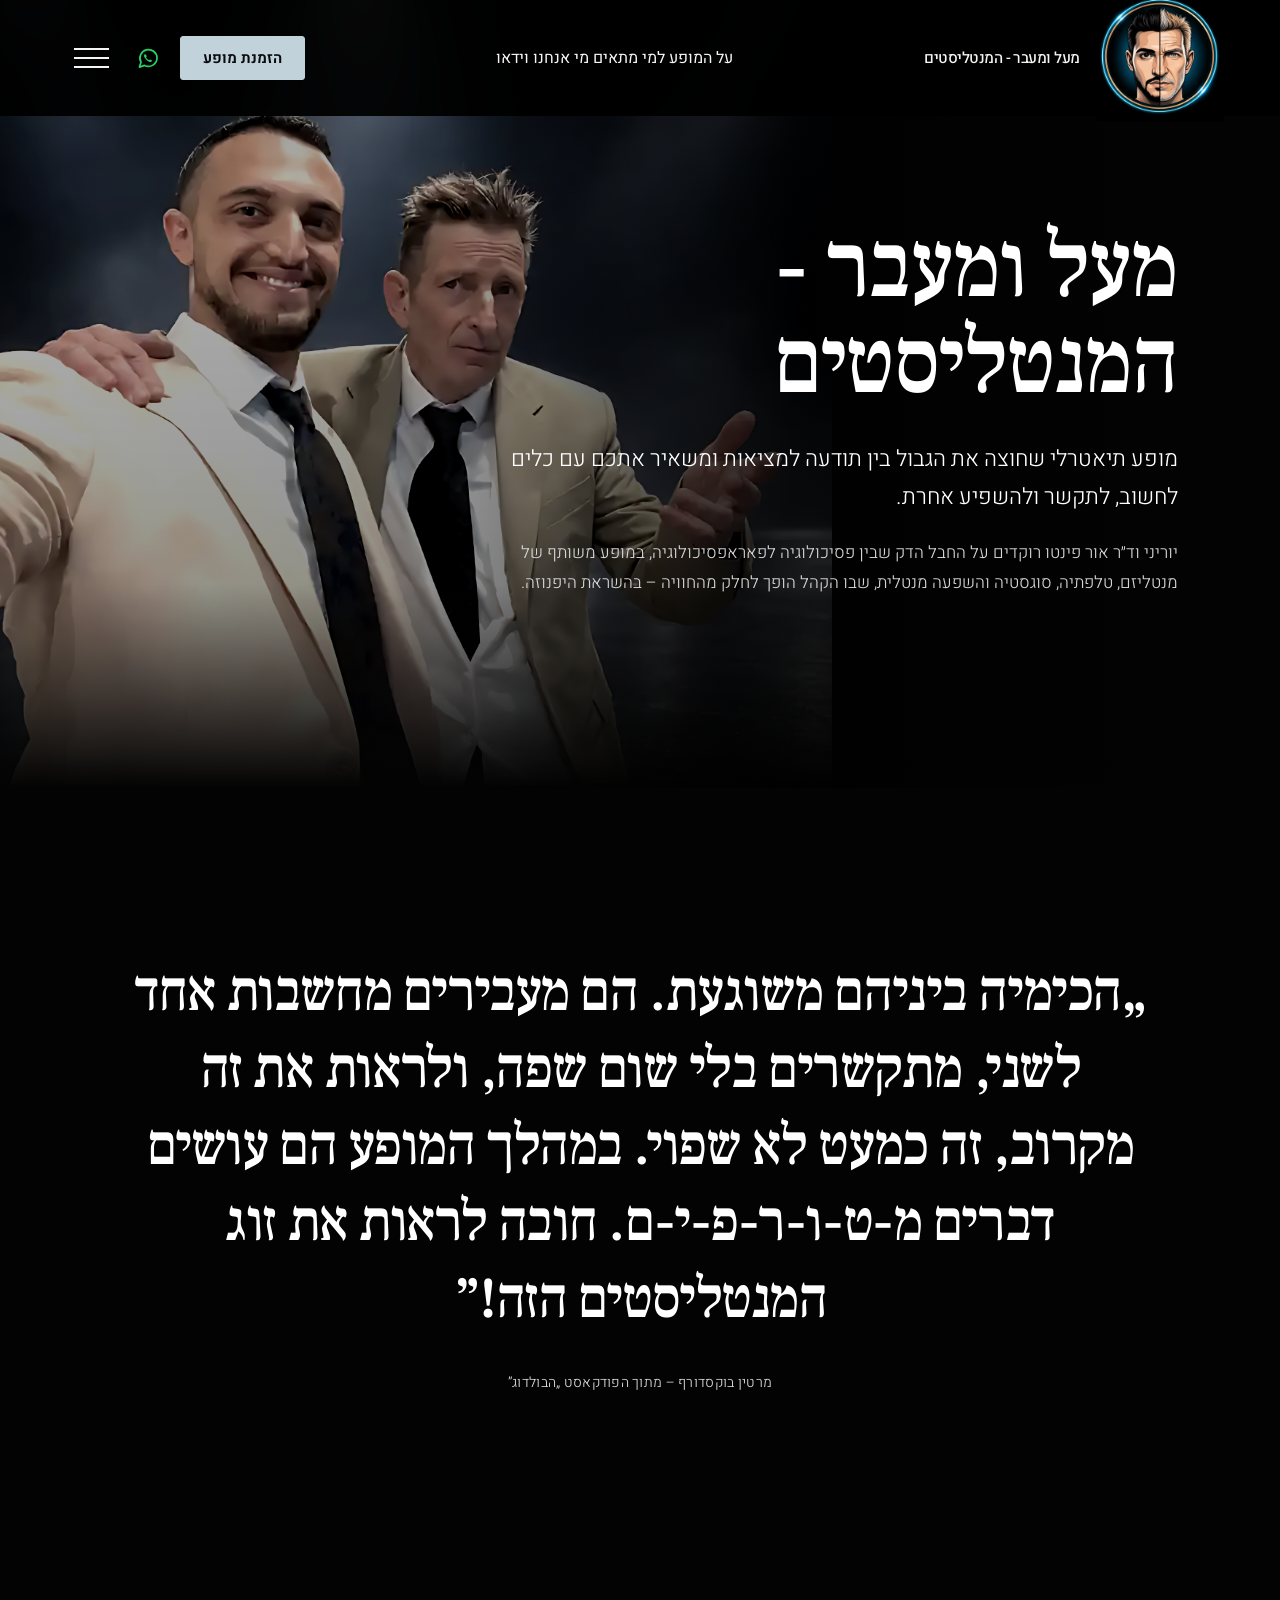
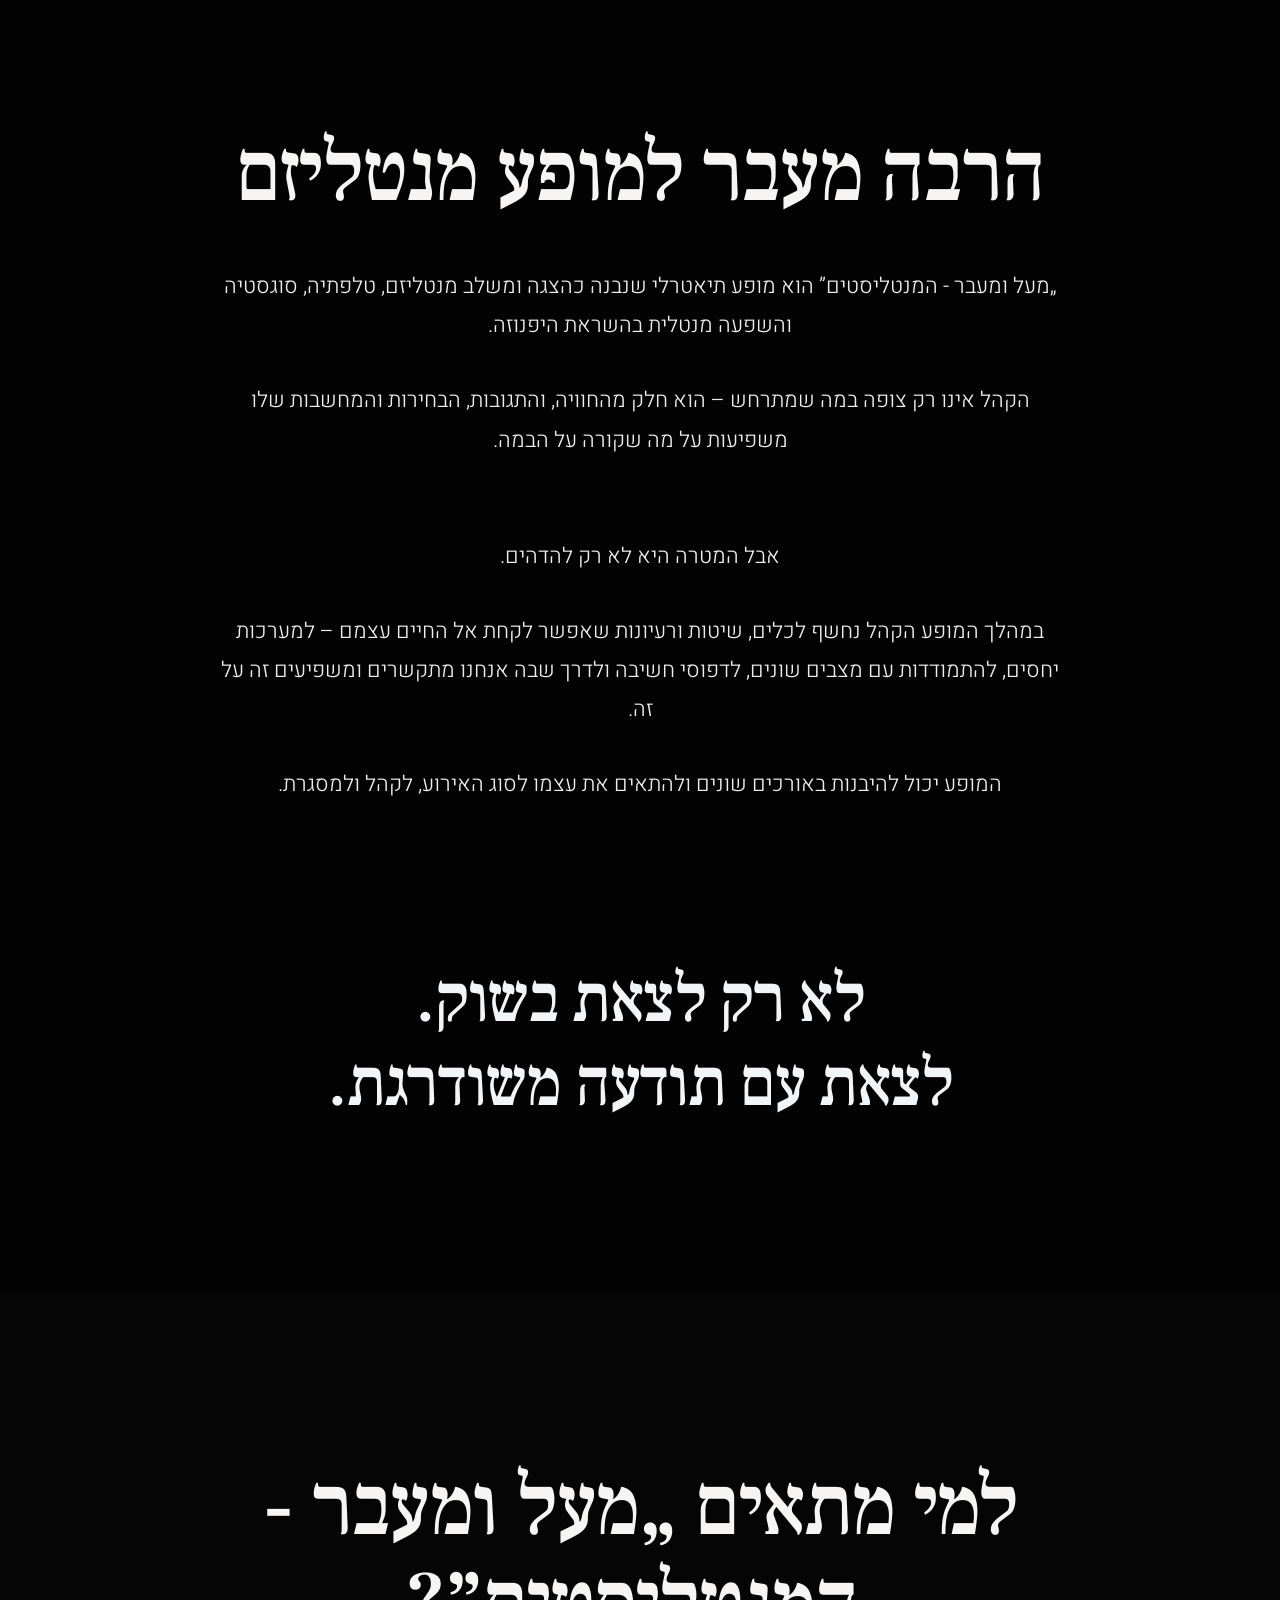
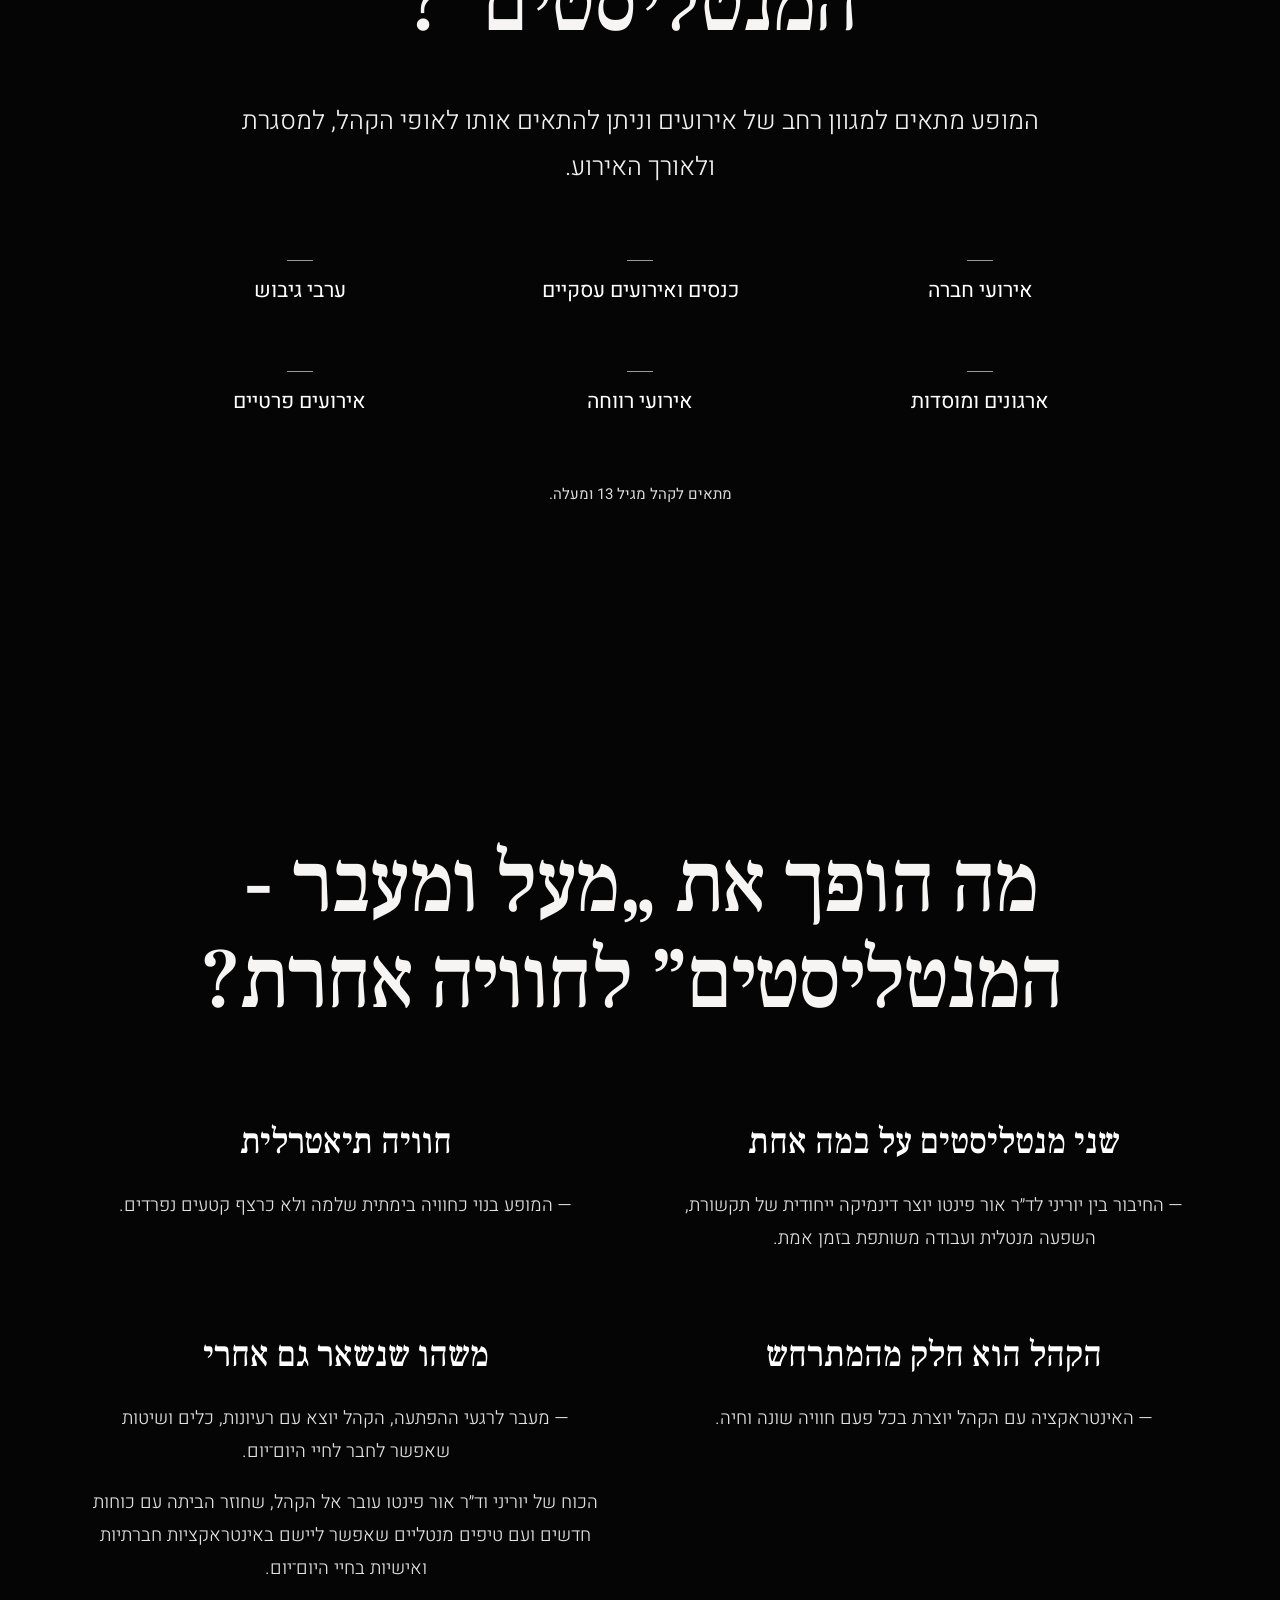
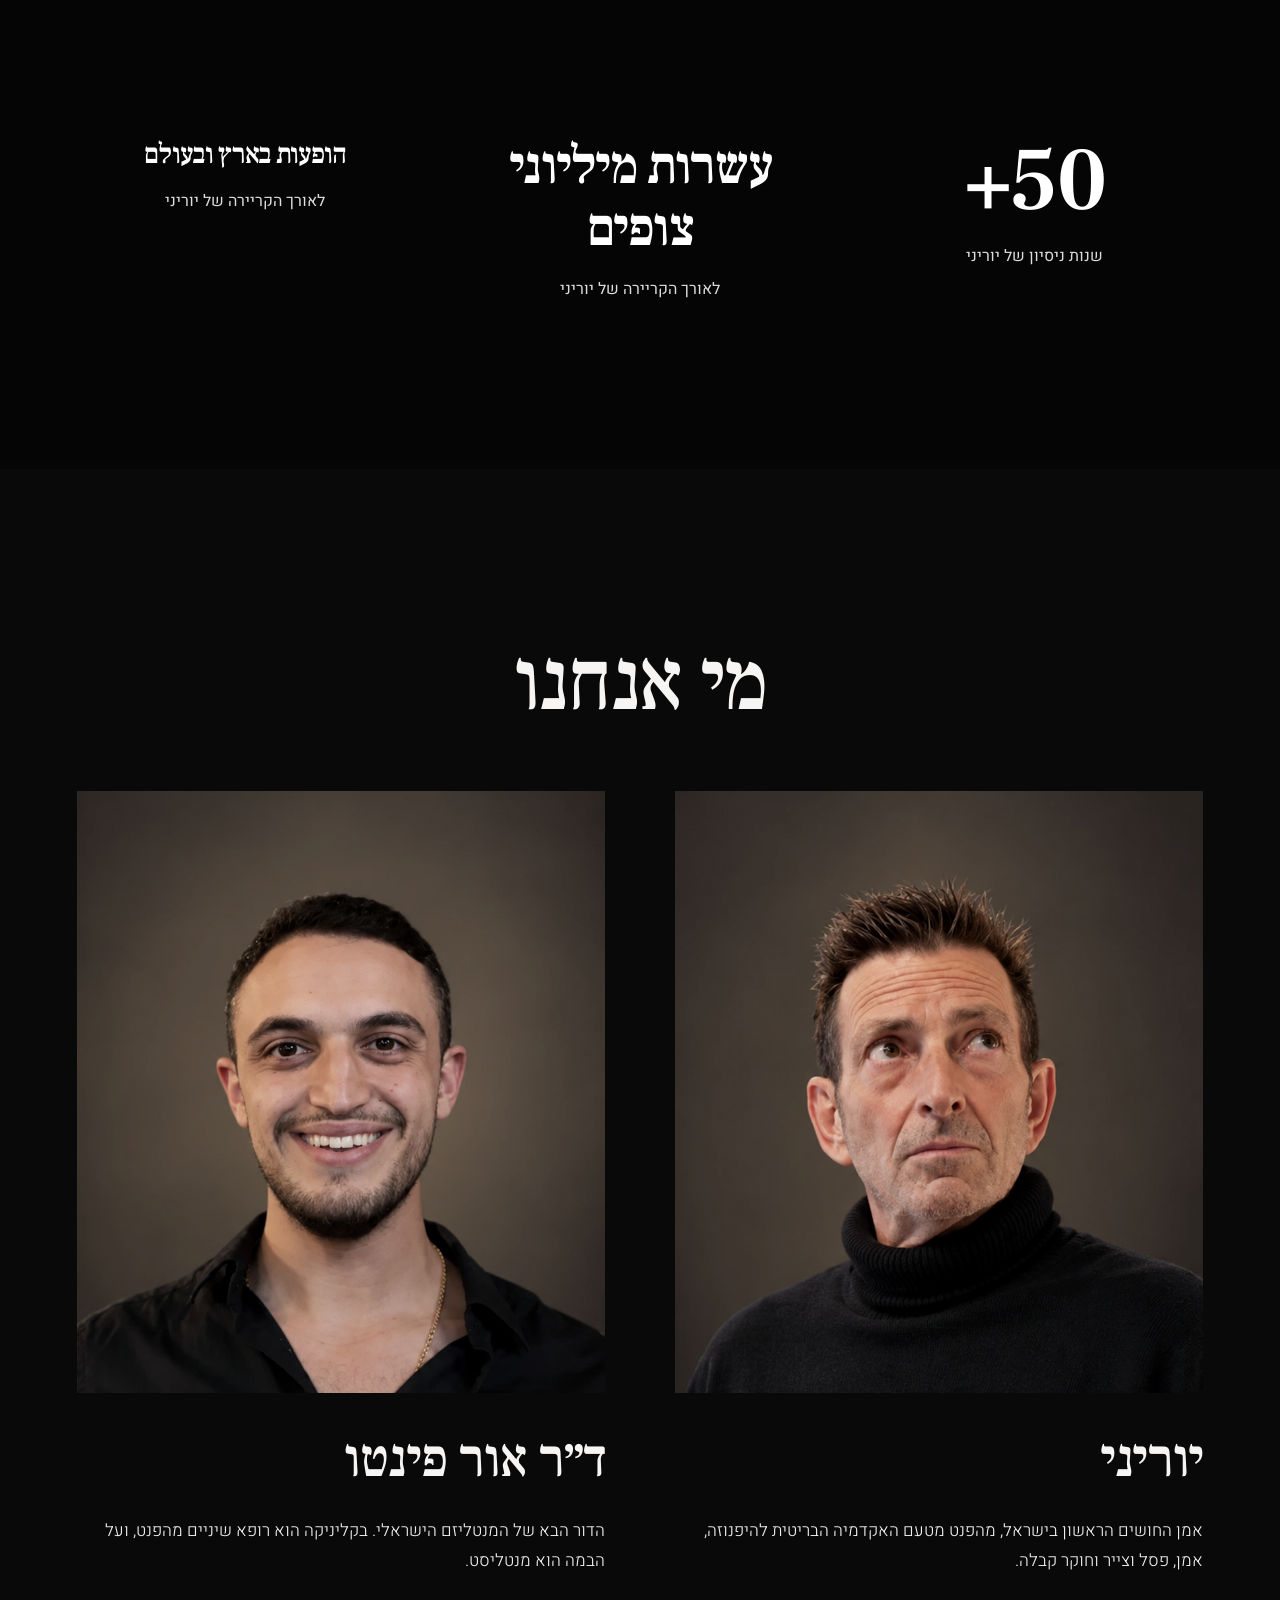
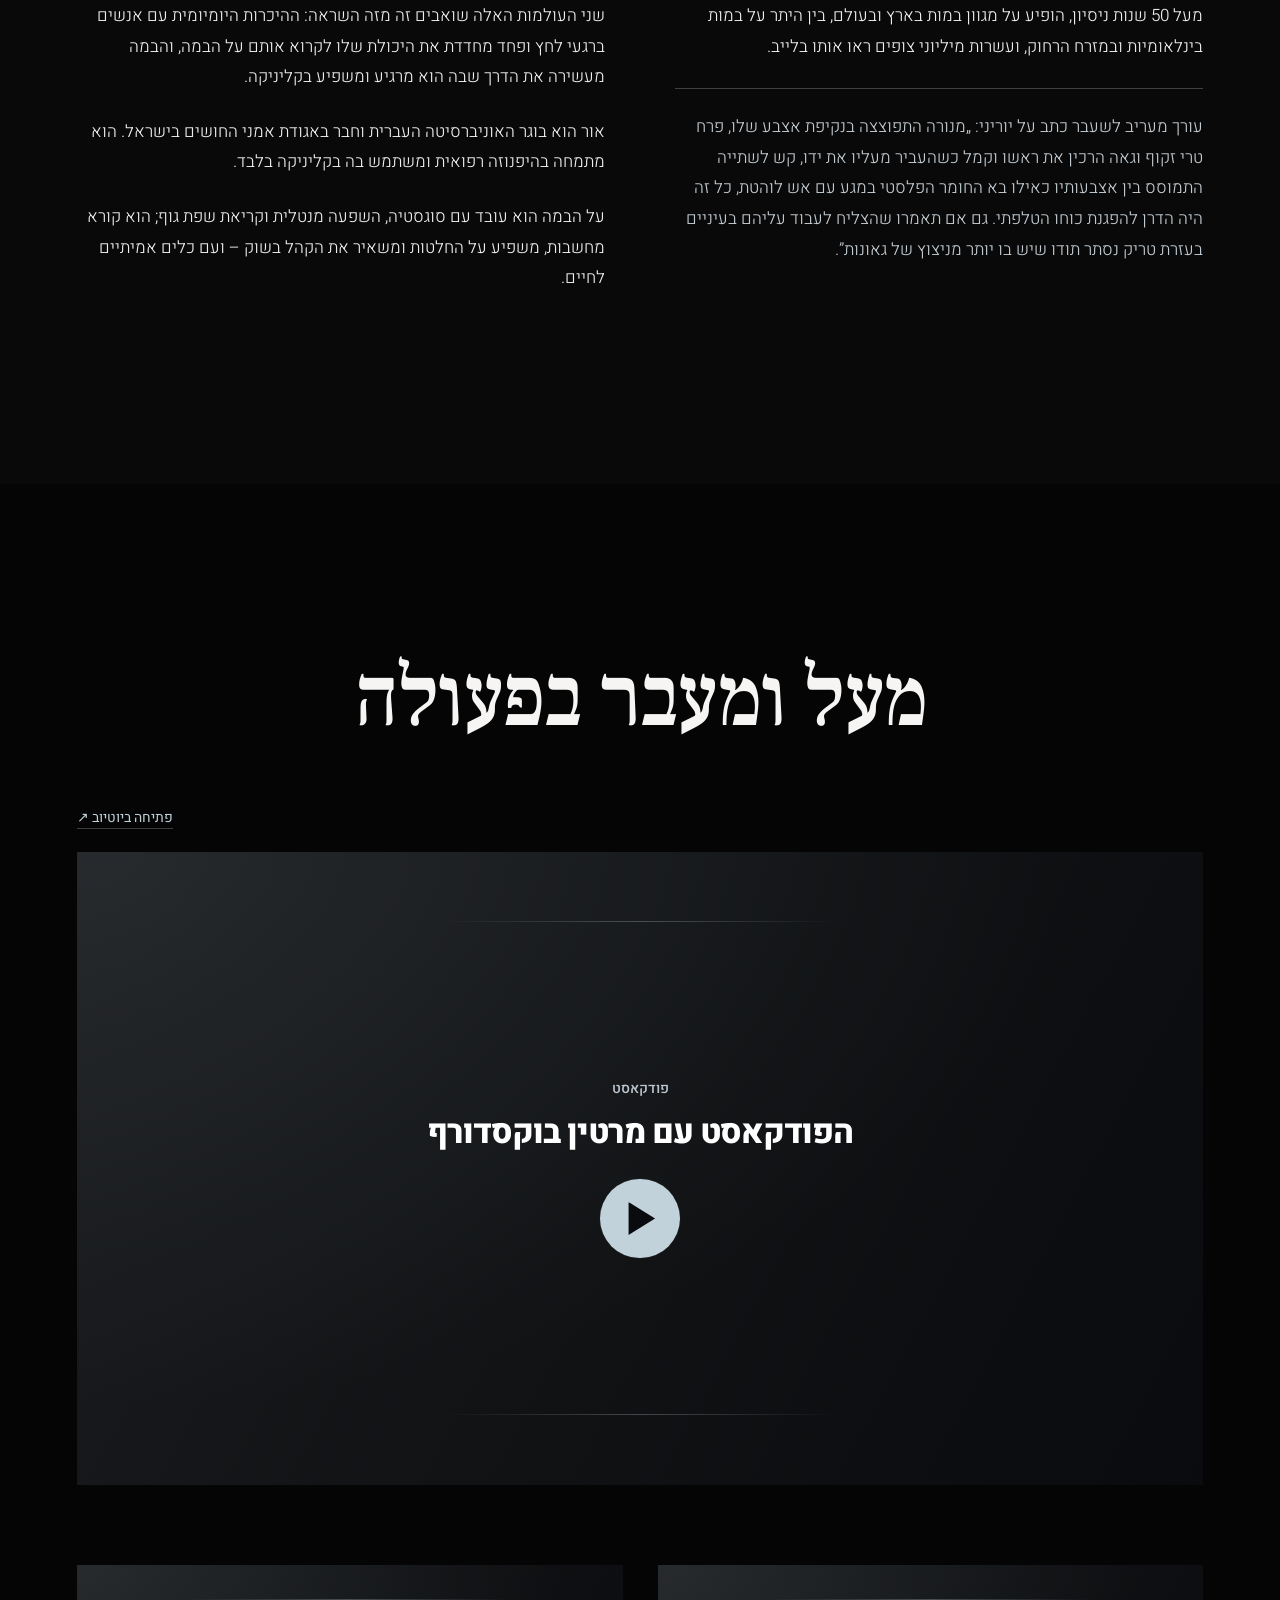
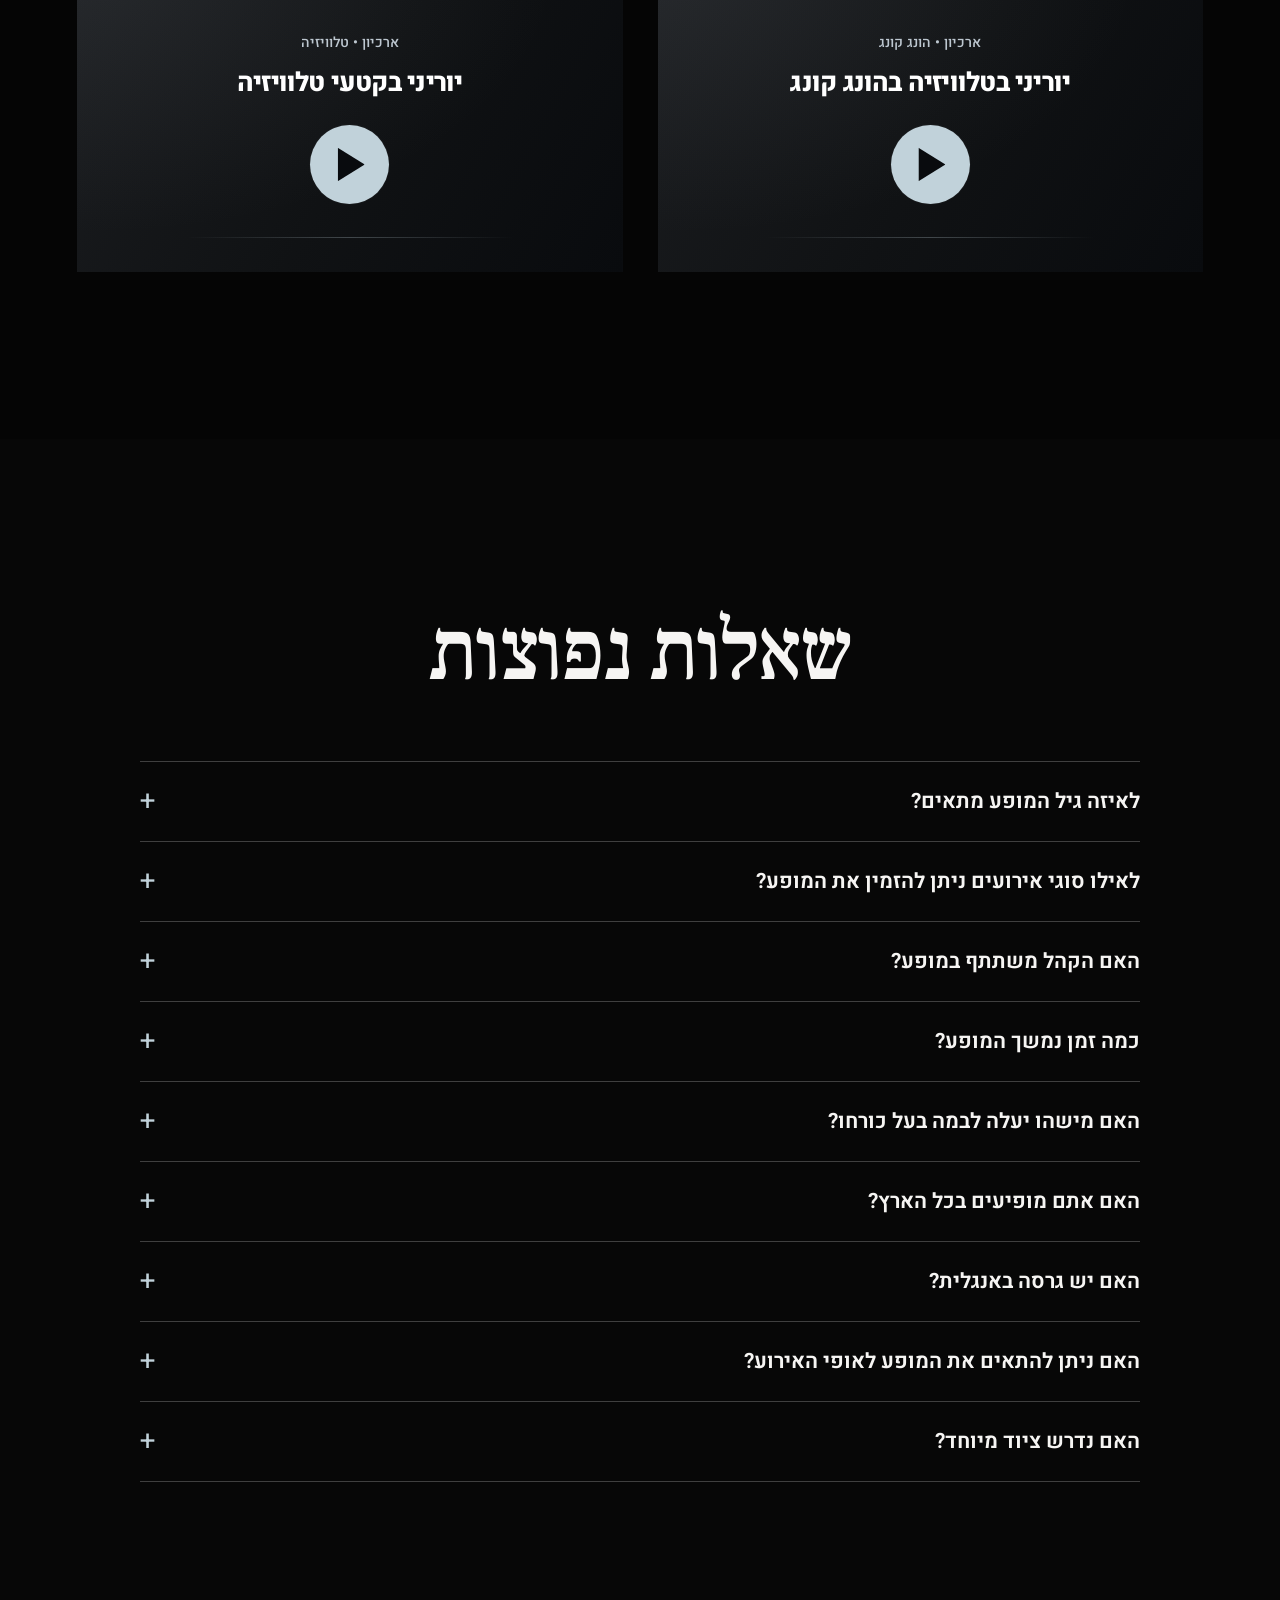
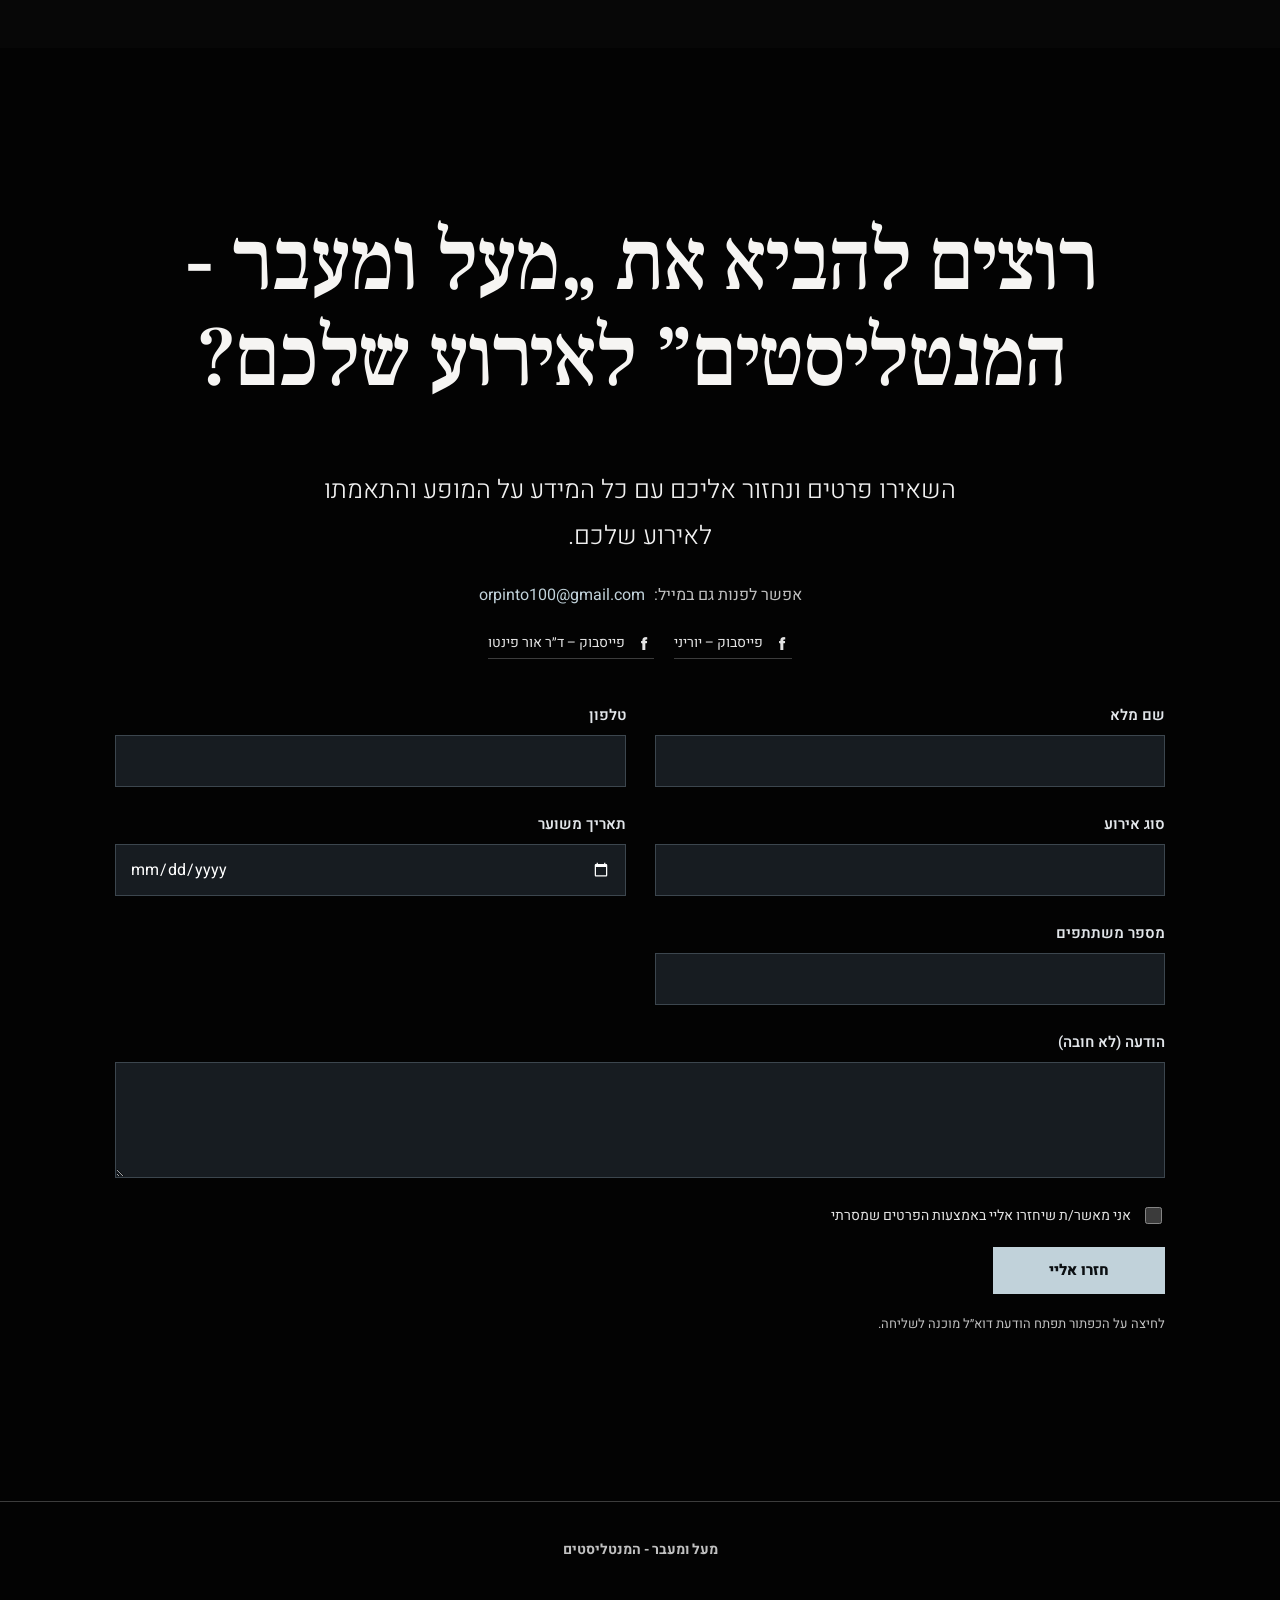
==== commit 8f15bd90: "Add dedicated desktop navigation links while preserving mobile hamburger; refresh cinematic desktop " ====
--- a/index.html
+++ b/index.html
@@ -9,7 +9,7 @@
 <title>מעל ומעבר – המנטליסטים | מופע מנטליזם לאירועי חברה וערבי גיבוש</title>
 <link rel="preconnect" href="https://fonts.googleapis.com">
 <link rel="preconnect" href="https://fonts.gstatic.com" crossorigin>
-<link rel="stylesheet" href="premium.css?v=20261026-enlarged-logo-audit-v3">
+<link rel="stylesheet" href="premium.css?v=20261026-desktop-navigation-hero-v6">
 
 </head>
 <body>
@@ -18,6 +18,12 @@
       <img class="brand-logo" src="assets/official-logo.webp" width="100" height="100" alt="לוגו מעל ומעבר – המנטליסטים">
       <span class="brand-text"><span class="brand-name-nowrap">מעל ומעבר - המנטליסטים</span></span>
     </a>
+    <nav class="desktop-nav" aria-label="ניווט ראשי למחשב">
+      <a href="#about-show">על המופע</a>
+      <a href="#events">למי מתאים</a>
+      <a href="#who-we-are">מי אנחנו</a>
+      <a href="#media">וידאו</a>
+    </nav>
     <div class="top-controls">
       <div class="persistent-actions persistent-actions-desktop"><a class="persistent-book book-top" href="#contact">הזמנת מופע</a><button class="persistent-wa" type="button" disabled aria-label="וואטסאפ – המספר טרם הוגדר" title="וואטסאפ – המספר טרם הוגדר"><svg viewBox="0 0 24 24" fill="none" stroke="currentColor" stroke-width="1.65" stroke-linecap="round" stroke-linejoin="round" focusable="false" aria-hidden="true"><path d="M20.2 11.8a8.2 8.2 0 0 1-12 7.3L3.3 20.7l1.5-4.7A8.2 8.2 0 1 1 20.2 11.8Z"/><path d="M8.4 8.3c-.3.2-.7.8-.7 1.4 0 2.3 3.1 5.4 5.4 6.1.8.2 1.6-.1 2.2-.7l-.2-.9-1.8-.8-.7.8c-1.2-.5-2.5-1.8-3-3l.8-.7-.8-1.9-1.2-.3Z" fill="currentColor" stroke="none"/></svg></button></div>
       
@@ -185,81 +191,79 @@
   }));
 
 
-  // Return to the COMPLETE photo only when scrolling UP into its visible area.
-  // Photo and text stay in normal flow; the header alone remains sticky.
+
+  // Mobile photo return: wait until the upward swipe and iOS momentum stop.
+  // Then align the page to its real beginning in one deterministic step.
+  // Never fight native scrolling with a per-frame scroll animation.
   const firstPhoto = document.querySelector('.hero-frame .visual-hero');
   const topHeader = document.querySelector('.topbar');
   if (firstPhoto && topHeader) {
     let lastY = window.scrollY;
-    let touchStartY = 0;
-    let touchActive = false;
-    let fingerReturning = false;
-    let scrollReturning = false;
-    let returning = false;
-    let animationFrame = 0;
+    let goingUp = false;
+    let touching = false;
+    let aligning = false;
+    let settleTimer = null;
     const mobile = () => window.innerWidth <= 760;
-    const nearPhoto = () => {
-      const p = firstPhoto.getBoundingClientRect();
-      const h = topHeader.getBoundingClientRect();
-      return window.scrollY > 2 && p.top < h.bottom - 8 && p.bottom > h.bottom + 12;
-    };
-    const stopReturn = () => {
-      if (animationFrame) cancelAnimationFrame(animationFrame);
-      animationFrame = 0;
-      returning = false;
-      document.documentElement.style.removeProperty('scroll-behavior');
-    };
-    const completeReturn = () => {
-      if (!mobile() || returning || touchActive || !nearPhoto() || !(fingerReturning || scrollReturning)) return;
-      returning = true;
-      const from = window.scrollY;
-      const started = performance.now();
-      const duration = Math.min(500, Math.max(290, from * 1.3));
-      document.documentElement.style.setProperty('scroll-behavior', 'auto', 'important');
-      const step = (now) => {
-        if (!returning) return;
-        const t = Math.min(1, (now - started) / duration);
-        const ease = 1 - Math.pow(1 - t, 3);
-        window.scrollTo(0, Math.round(from * (1 - ease)));
-        if (t < 1) animationFrame = requestAnimationFrame(step);
-        else {
-          window.scrollTo(0, 0);
-          fingerReturning = false;
-          scrollReturning = false;
-          lastY = 0;
-          stopReturn();
-        }
-      };
-      animationFrame = requestAnimationFrame(step);
-    };
-    window.addEventListener('touchstart', (event) => {
-      if (!mobile() || !event.touches.length) return;
-      if (returning) stopReturn();
-      touchActive = true;
-      fingerReturning = false;
-      touchStartY = event.touches[0].clientY;
-    }, {passive: true});
-    window.addEventListener('touchmove', (event) => {
-      if (!mobile() || !touchActive || !event.touches.length) return;
-      const delta = event.touches[0].clientY - touchStartY;
-      if (delta > 12) fingerReturning = true;
-      else if (delta < -12) fingerReturning = false;
-    }, {passive: true});
+    const cancelSettle = () => {
+      if (settleTimer !== null) clearTimeout(settleTimer);
+      settleTimer = null;
+    };
+    const photoPartlyVisible = () => {
+      const photo = firstPhoto.getBoundingClientRect();
+      const header = topHeader.getBoundingClientRect();
+      const y = window.scrollY;
+      return y > 10 &&
+        photo.top < header.bottom - 12 &&
+        photo.bottom > header.bottom + 24;
+    };
+    const alignPhoto = () => {
+      cancelSettle();
+      if (!mobile() || touching || aligning || !goingUp || !photoPartlyVisible()) return;
+      aligning = true;
+      const root = document.documentElement;
+      const previousBehavior = root.style.scrollBehavior;
+      root.style.setProperty('scroll-behavior','auto','important');
+      window.scrollTo(0, 0);
+      lastY = 0;
+      goingUp = false;
+      requestAnimationFrame(() => {
+        if (previousBehavior) root.style.scrollBehavior = previousBehavior;
+        else root.style.removeProperty('scroll-behavior');
+        requestAnimationFrame(() => { aligning = false; });
+      });
+    };
+    const settleLater = () => {
+      cancelSettle();
+      if (mobile() && !touching && goingUp)
+        settleTimer = setTimeout(alignPhoto, 190);
+    };
+    window.addEventListener('touchstart', () => {
+      touching = true;
+      cancelSettle();
+    }, {passive:true});
     window.addEventListener('touchend', () => {
-      touchActive = false;
-      completeReturn();
-    }, {passive: true});
-    window.addEventListener('touchcancel', () => { touchActive = false; }, {passive: true});
+      touching = false;
+      settleLater();
+    }, {passive:true});
+    window.addEventListener('touchcancel', () => {
+      touching = false;
+      settleLater();
+    }, {passive:true});
     window.addEventListener('scroll', () => {
-      if (!mobile() || returning) return;
+      if (!mobile() || aligning) return;
       const y = window.scrollY;
-      const delta = y - lastY;
+      const movement = y - lastY;
+      if (movement < -1) goingUp = true;
+      else if (movement > 1) goingUp = false;
       lastY = y;
-      if (delta < -1) scrollReturning = true;
-      else if (delta > 1) scrollReturning = false;
-      if (y < 2) { scrollReturning = false; fingerReturning = false; return; }
-      if (!touchActive) completeReturn();
-    }, {passive: true});
+      if (y <= 1) {
+        goingUp = false;
+        cancelSettle();
+      } else if (!touching) settleLater();
+    }, {passive:true});
+    if ('onscrollend' in window) {
+      window.addEventListener('scrollend', alignPhoto, {passive:true});
+    }
   }
 
   // Gentle viewport-entry fade: no movement, no layout shift and no
--- a/premium.css
+++ b/premium.css
@@ -35,7 +35,7 @@
 .visual-hero{position:relative;width:100%;height:min(940px,100svh);min-height:730px;overflow:hidden;isolation:isolate;background:#090b0e}
 .visual-hero::before{content:"";position:absolute;inset:0;z-index:0;background:radial-gradient(ellipse 42% 63% at 28% 42%,#2b3338 0%,transparent 77%),linear-gradient(100deg,#171b20 0%,#0b0e12 64%,#090b0e 100%)}
 .hero-media-space{position:absolute;inset:0;z-index:0;overflow:hidden;pointer-events:none}
-.duo-hero-photo{position:absolute;inset:0;background-image:url('assets/hero-duo.webp');background-repeat:no-repeat;background-size:cover;background-position:center 40%;opacity:.83;filter:contrast(1.04) brightness(.69)}
+.duo-hero-photo{position:absolute;inset:0;background-image:url('assets/hero-approved-restored.webp');background-repeat:no-repeat;background-size:cover;background-position:center 40%;opacity:.83;filter:contrast(1.04) brightness(.69)}
 .visual-hero::after{content:"";position:absolute;inset:0;z-index:1;pointer-events:none;background:linear-gradient(90deg,rgba(9,11,14,.98) 0%,rgba(9,11,14,.73) 40%,rgba(9,11,14,.15) 77%),linear-gradient(180deg,rgba(9,11,14,.25),transparent 25%,transparent 65%,#090b0e 100%)}
 .beam,.stage-horizon,.hero-footer{display:none}
 .intro{position:absolute;inset:0;z-index:2;display:flex;flex-direction:row;align-items:center;justify-content:flex-start;padding:130px clamp(26px,7.4vw,135px) 75px;pointer-events:none;text-align:right}
@@ -180,7 +180,7 @@
  .site-nav{inset-inline-end:14px;width:calc(100vw - 28px)}
  .visual-hero{height:max(775px,100svh);min-height:0}
  .visual-hero::before{background:radial-gradient(ellipse 80% 40% at 50% 29%,#2b3339 0%,transparent 85%),#090b0e}
- .duo-hero-photo{inset:0;height:100%;background-image:url('assets/hero-duo.webp');background-size:auto 52%;background-repeat:no-repeat;background-position:center 10%;opacity:.78;filter:contrast(1.06) brightness(.64)}
+ .duo-hero-photo{inset:0;height:100%;background-image:url('assets/hero-approved-restored.webp');background-size:auto 52%;background-repeat:no-repeat;background-position:center 10%;opacity:.78;filter:contrast(1.06) brightness(.64)}
  .visual-hero::after{background:linear-gradient(180deg,rgba(9,11,14,.25) 0%,rgba(9,11,14,.09) 29%,rgba(9,11,14,.49) 45%,rgba(9,11,14,.97) 70%,#090b0e 97%)}
  .intro{inset:0;padding:100px 22px 39px;align-items:flex-end;justify-content:flex-start}
  .intro-inner{width:100%;max-width:550px}
@@ -1419,3 +1419,82 @@
   #events .audience-label{font-size:15px;}
   .hero-mobile-photo-title{font-size:clamp(20px,6vw,24px)!important;}
 }
+
+/* Restore original header wording alongside the logo on mobile. */
+.topbar .brand-text{display:block;flex:0 1 auto;white-space:normal;}
+@media(max-width:760px){
+  .topbar .brand{
+    gap:13px!important;
+    max-width:calc(100% - 50px);
+    min-width:0;
+    align-items:center;
+  }
+  .topbar .brand-text{
+    display:block!important;
+    flex:0 1 auto;
+    width:clamp(110px,34vw,157px);
+    min-width:0;
+    max-width:none!important;
+    color:#f5f5f5;
+    font-size:clamp(12px,3.6vw,15px)!important;
+    line-height:1.32;
+    font-weight:700!important;
+    letter-spacing:-.02em;
+    text-align:right;
+    white-space:normal!important;
+  }
+  .topbar .brand-text .brand-name-nowrap{
+    display:block;
+    white-space:normal!important;
+    text-wrap:pretty;
+    overflow-wrap:normal;
+  }
+  .topbar .brand-logo{
+    width:80px!important;
+    height:80px!important;
+    transform:scale(1.14)!important;
+    transform-origin:center;
+  }
+  .topbar .top-controls{flex:0 0 auto;}
+}
+@media(max-width:365px){
+  .topbar .brand{gap:9px!important;}
+  .topbar .brand-logo{width:70px!important;height:70px!important;transform:scale(1.12)!important;}
+  .topbar .brand-text{width:clamp(98px,35vw,125px);font-size:clamp(11px,3.5vw,12px)!important;}
+}
+
+/* Brand lockup: full Hebrew site name and logo on one physical line. */
+@media(max-width:760px){
+  .topbar .brand{
+    display:flex!important;
+    flex-flow:row nowrap!important;
+    align-items:center!important;
+    justify-content:flex-start!important;
+    gap:clamp(7px,2.5vw,12px)!important;
+    min-width:0!important;
+    max-width:calc(100vw - 73px)!important;
+  }
+  .topbar .brand-logo{flex:0 0 auto!important;}
+  .topbar .brand-text{
+    display:block!important;
+    flex:0 1 auto!important;
+    width:auto!important;
+    min-width:0!important;
+    max-width:none!important;
+    font-size:clamp(10.5px,3.25vw,14px)!important;
+    line-height:1.3!important;
+    white-space:nowrap!important;
+    text-wrap:nowrap!important;
+  }
+  .topbar .brand-text .brand-name-nowrap{
+    display:inline!important;
+    white-space:nowrap!important;
+    text-wrap:nowrap!important;
+    overflow-wrap:normal!important;
+  }
+}
+@media(max-width:365px){
+  .topbar .brand{gap:7px!important;max-width:calc(100vw - 61px)!important;}
+  .topbar .brand-logo{width:65px!important;height:65px!important;transform:scale(1.12)!important;}
+  .topbar .brand-text{font-size:clamp(10px,3.2vw,11.6px)!important;max-width:none!important;}
+}
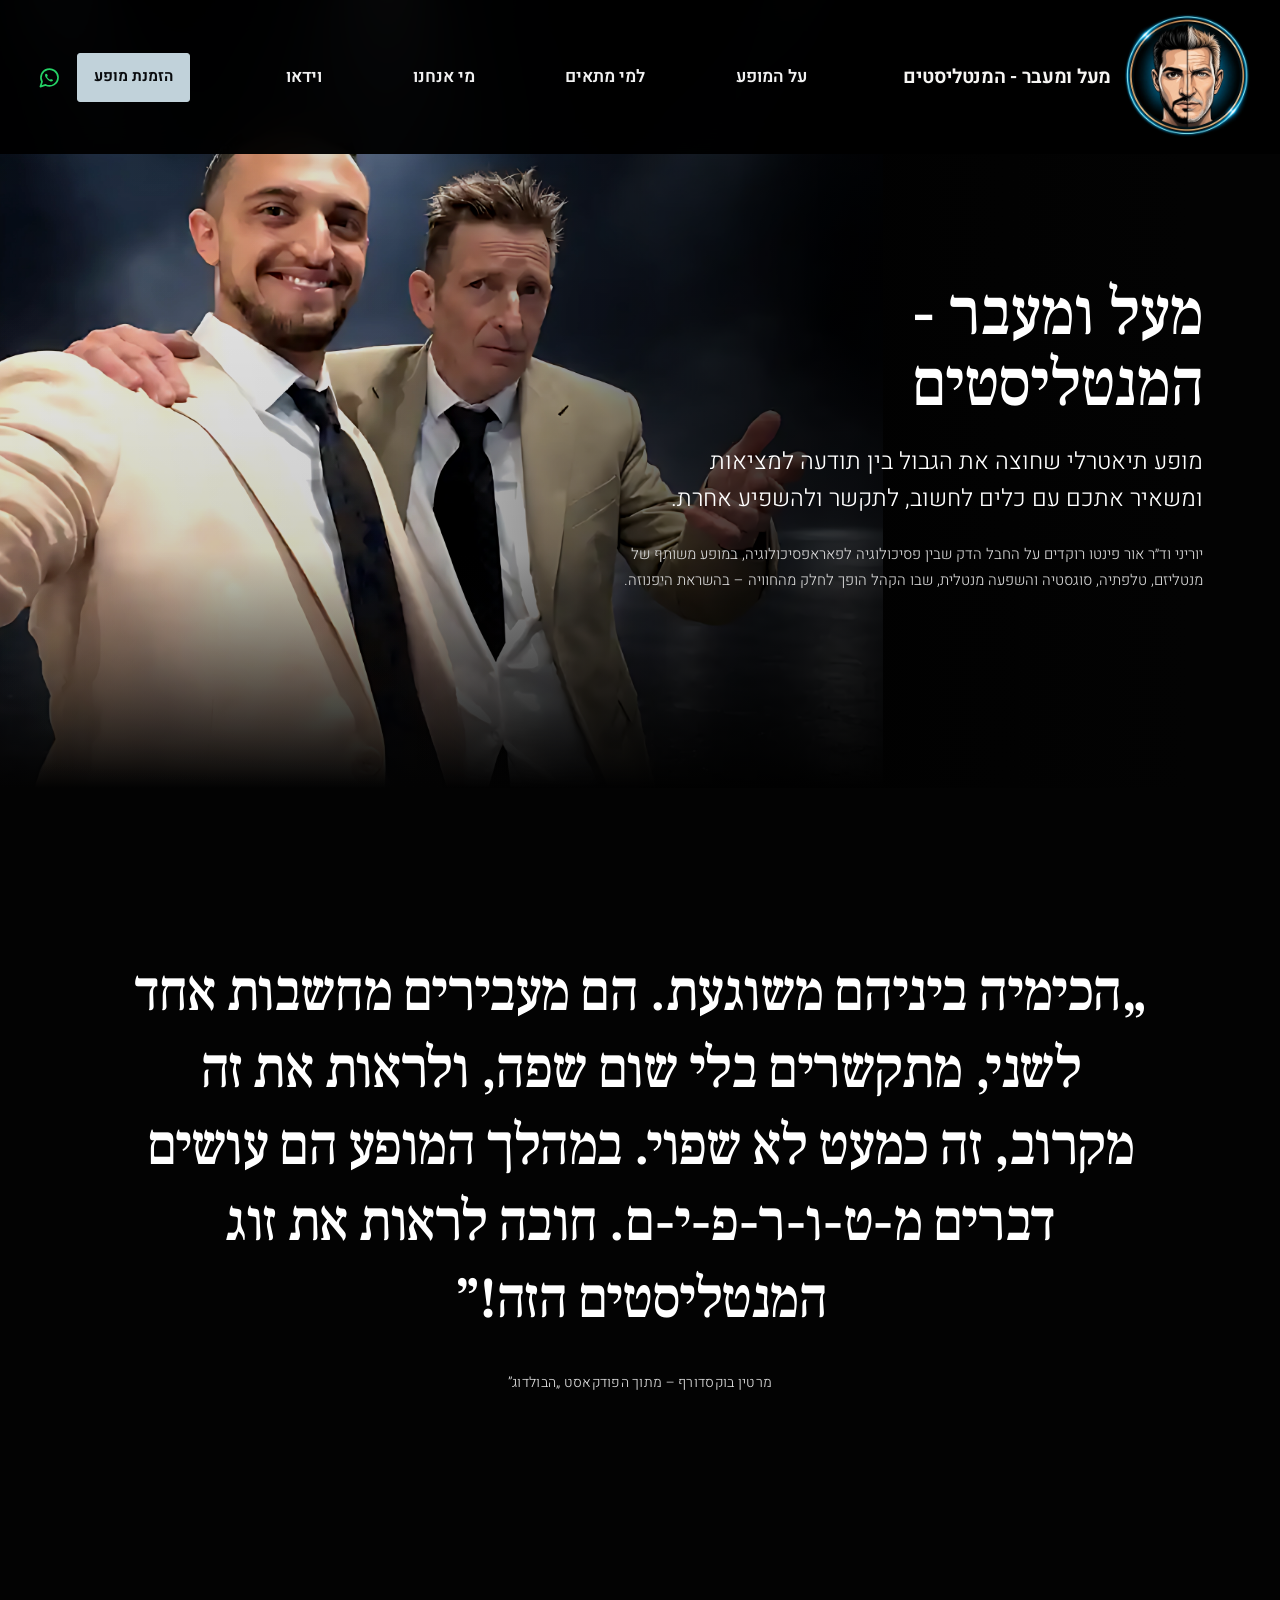
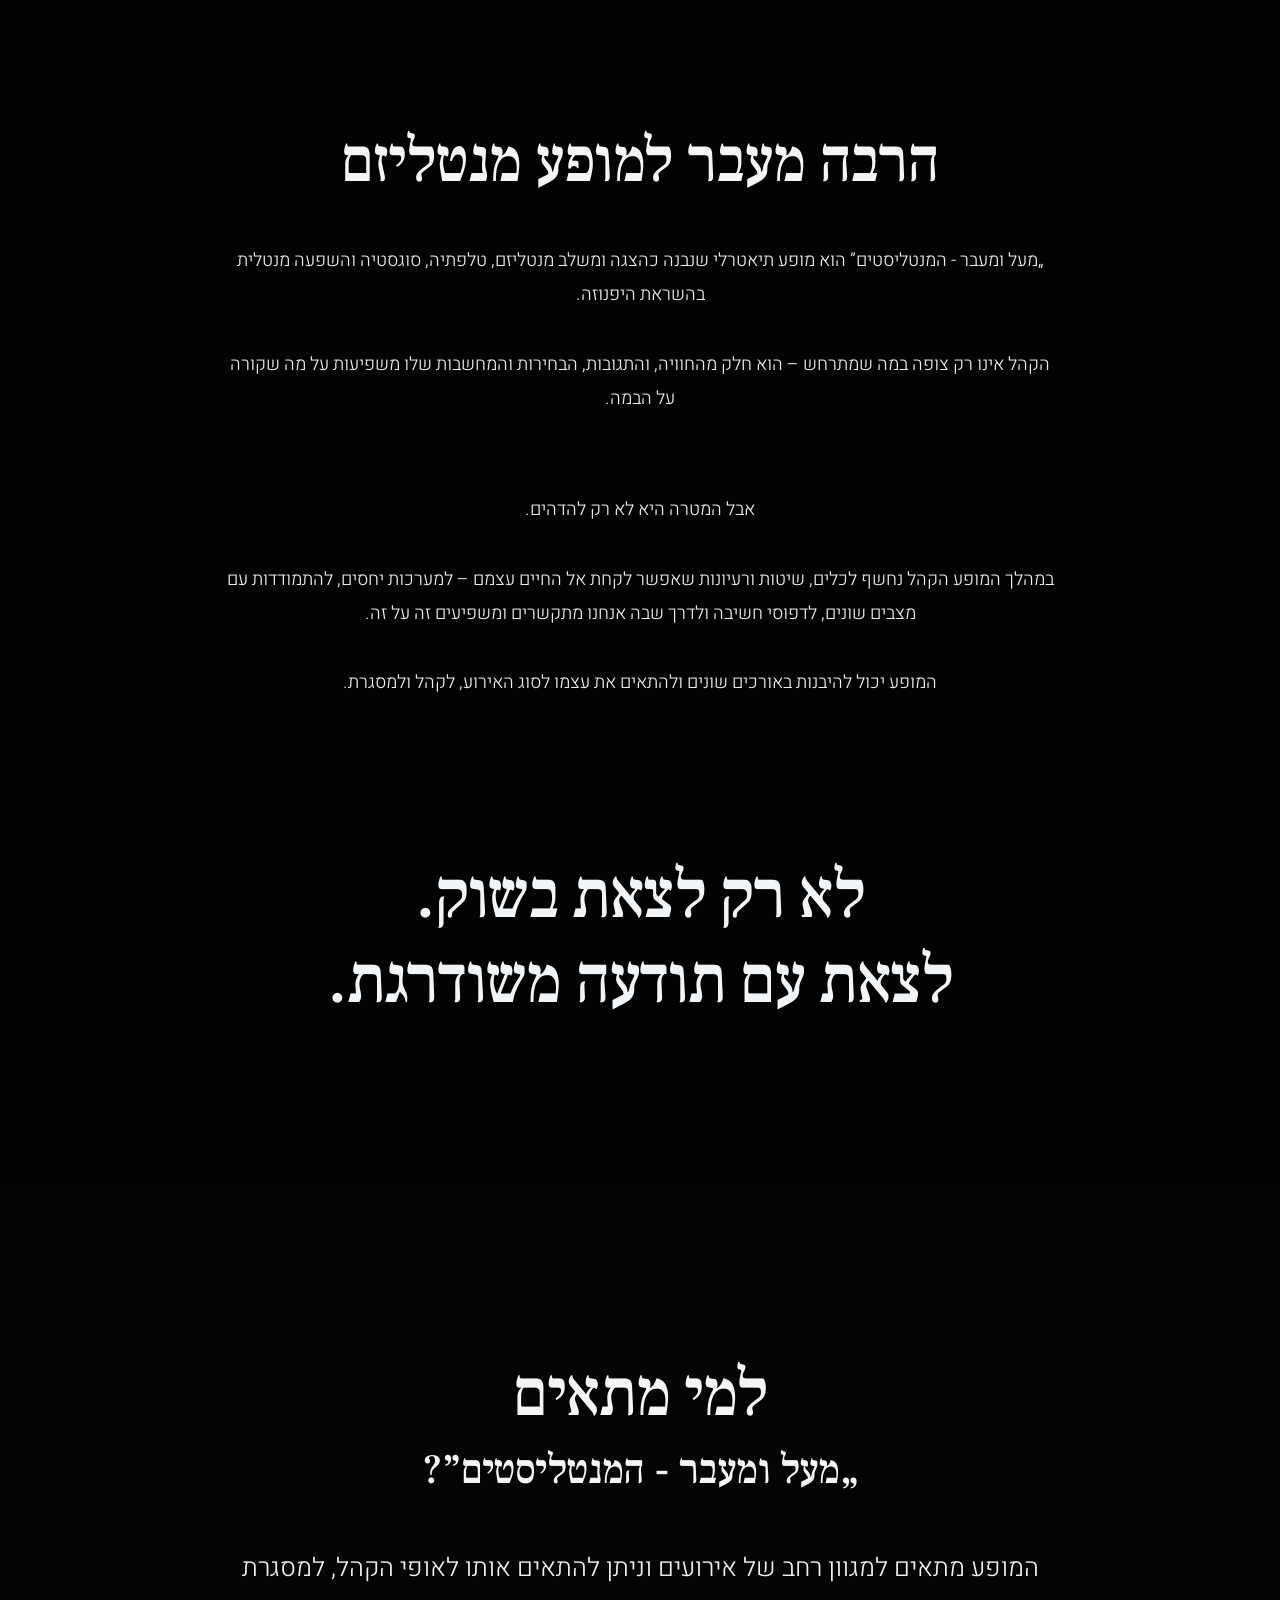
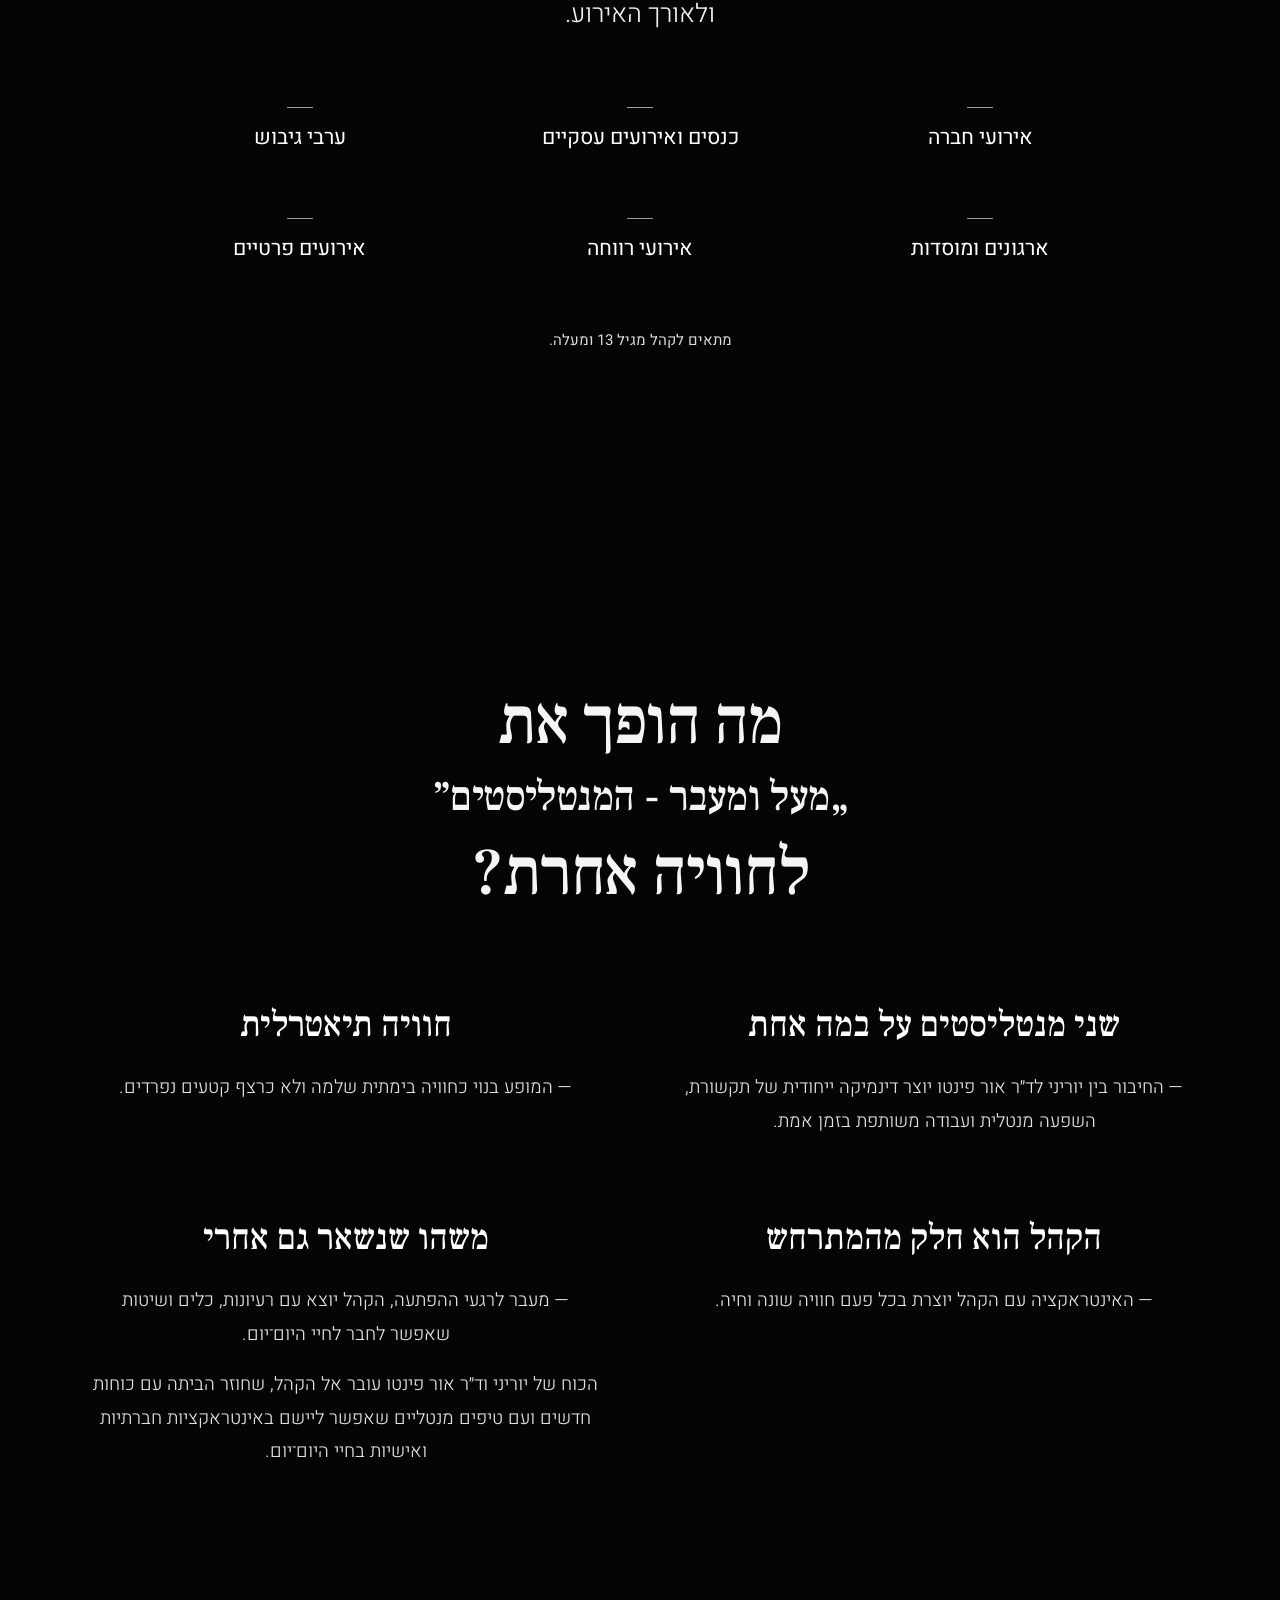
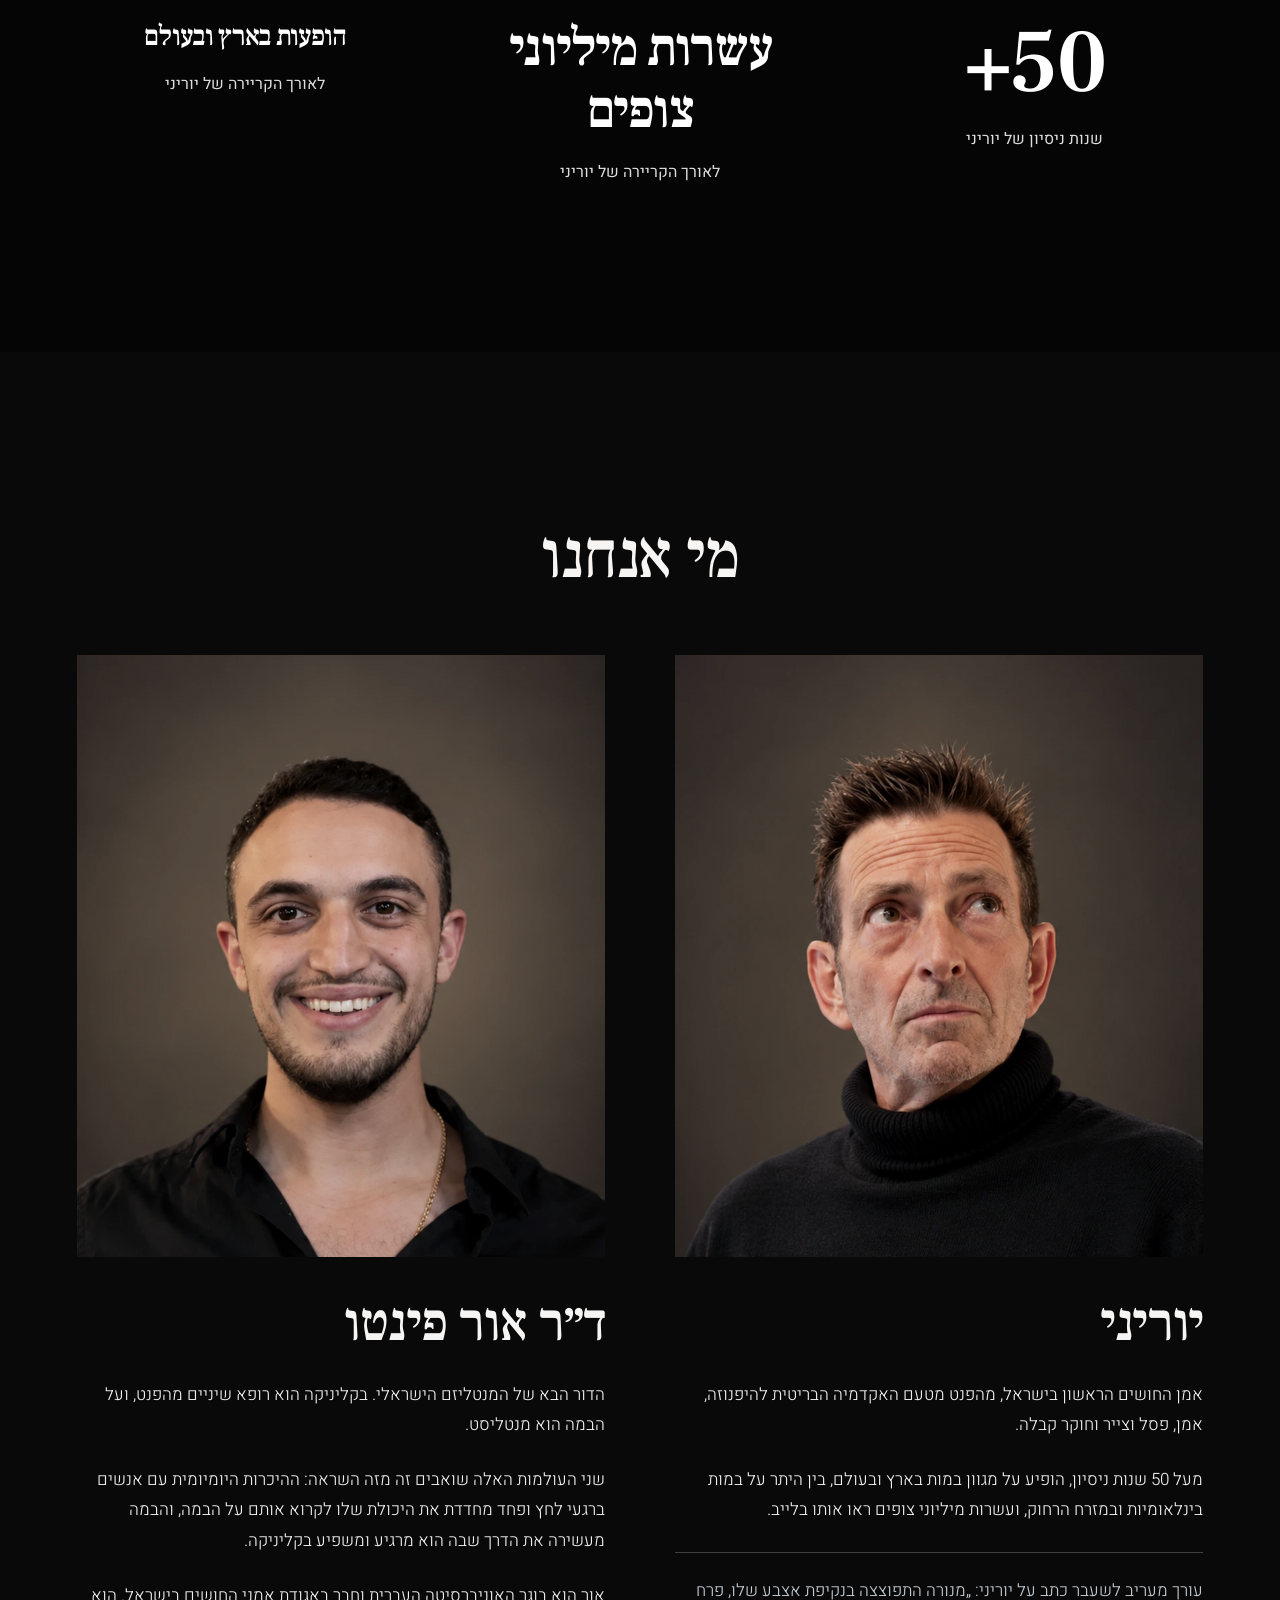
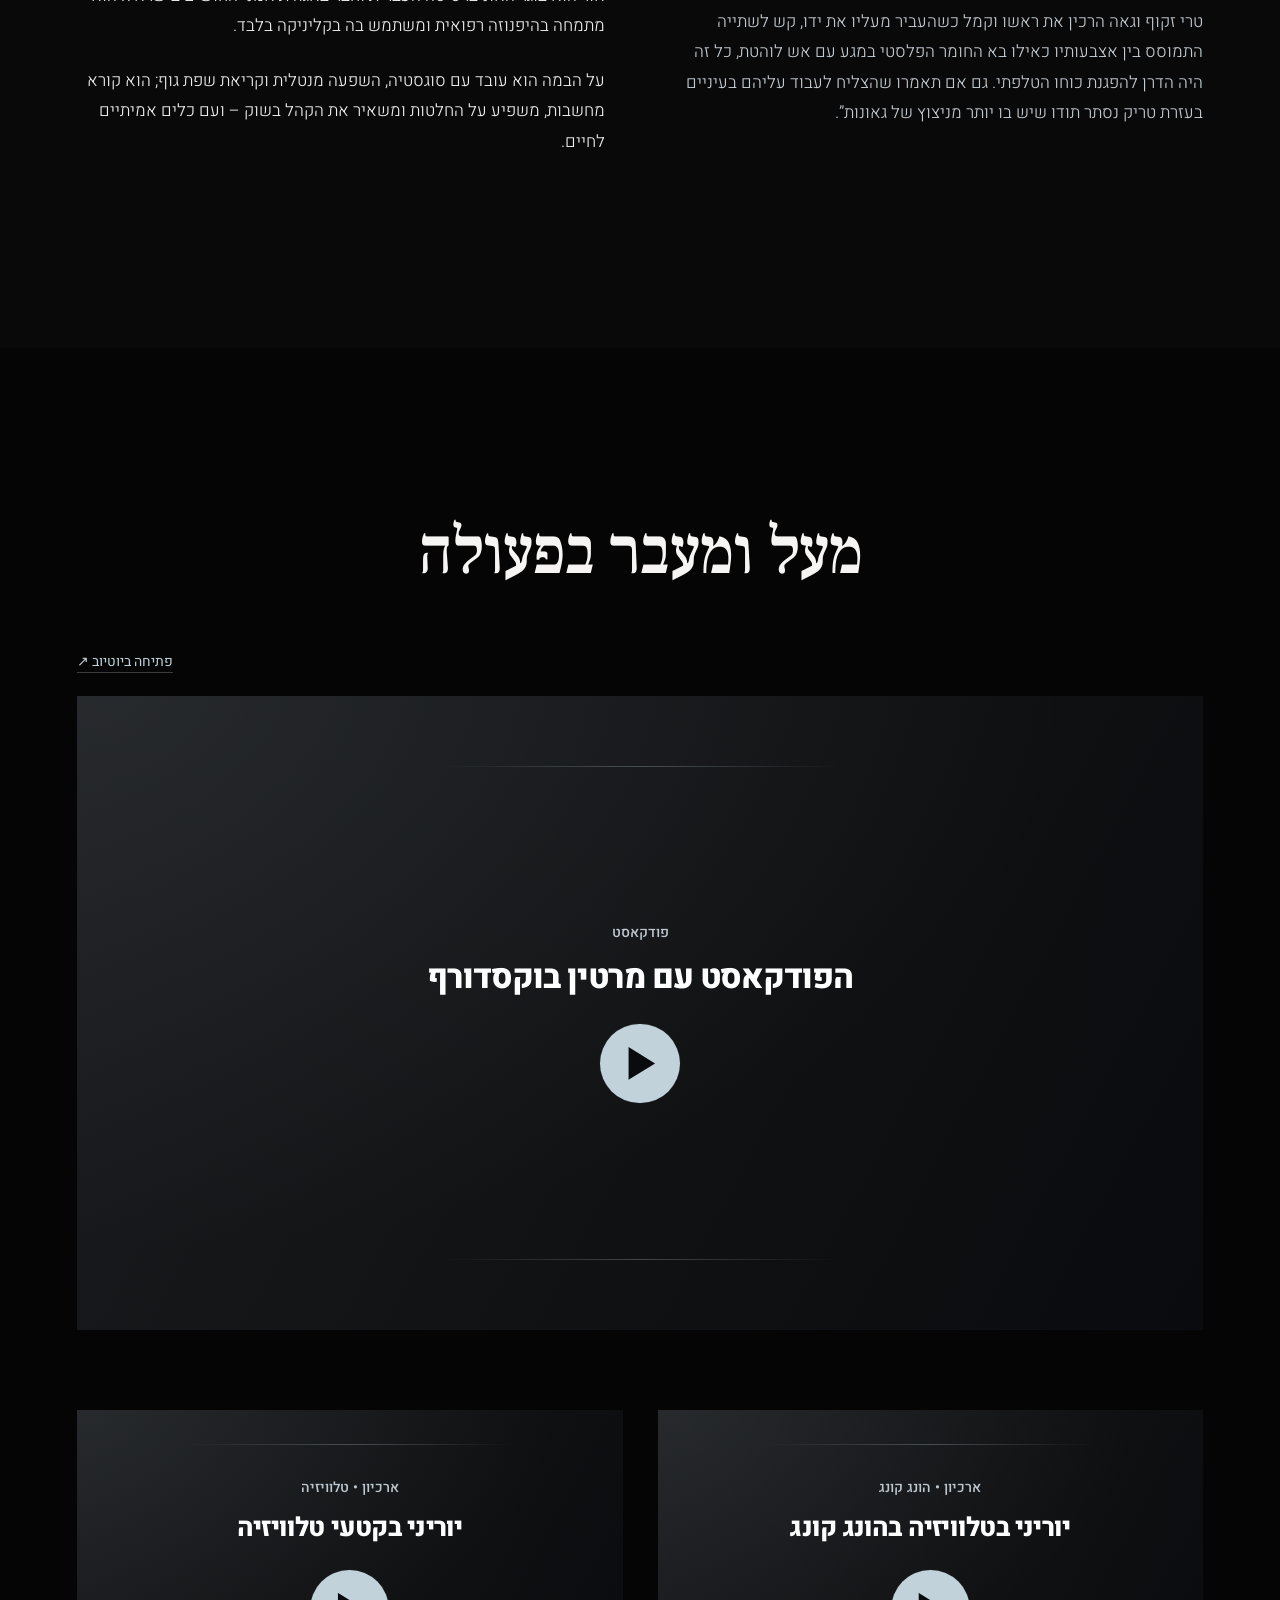
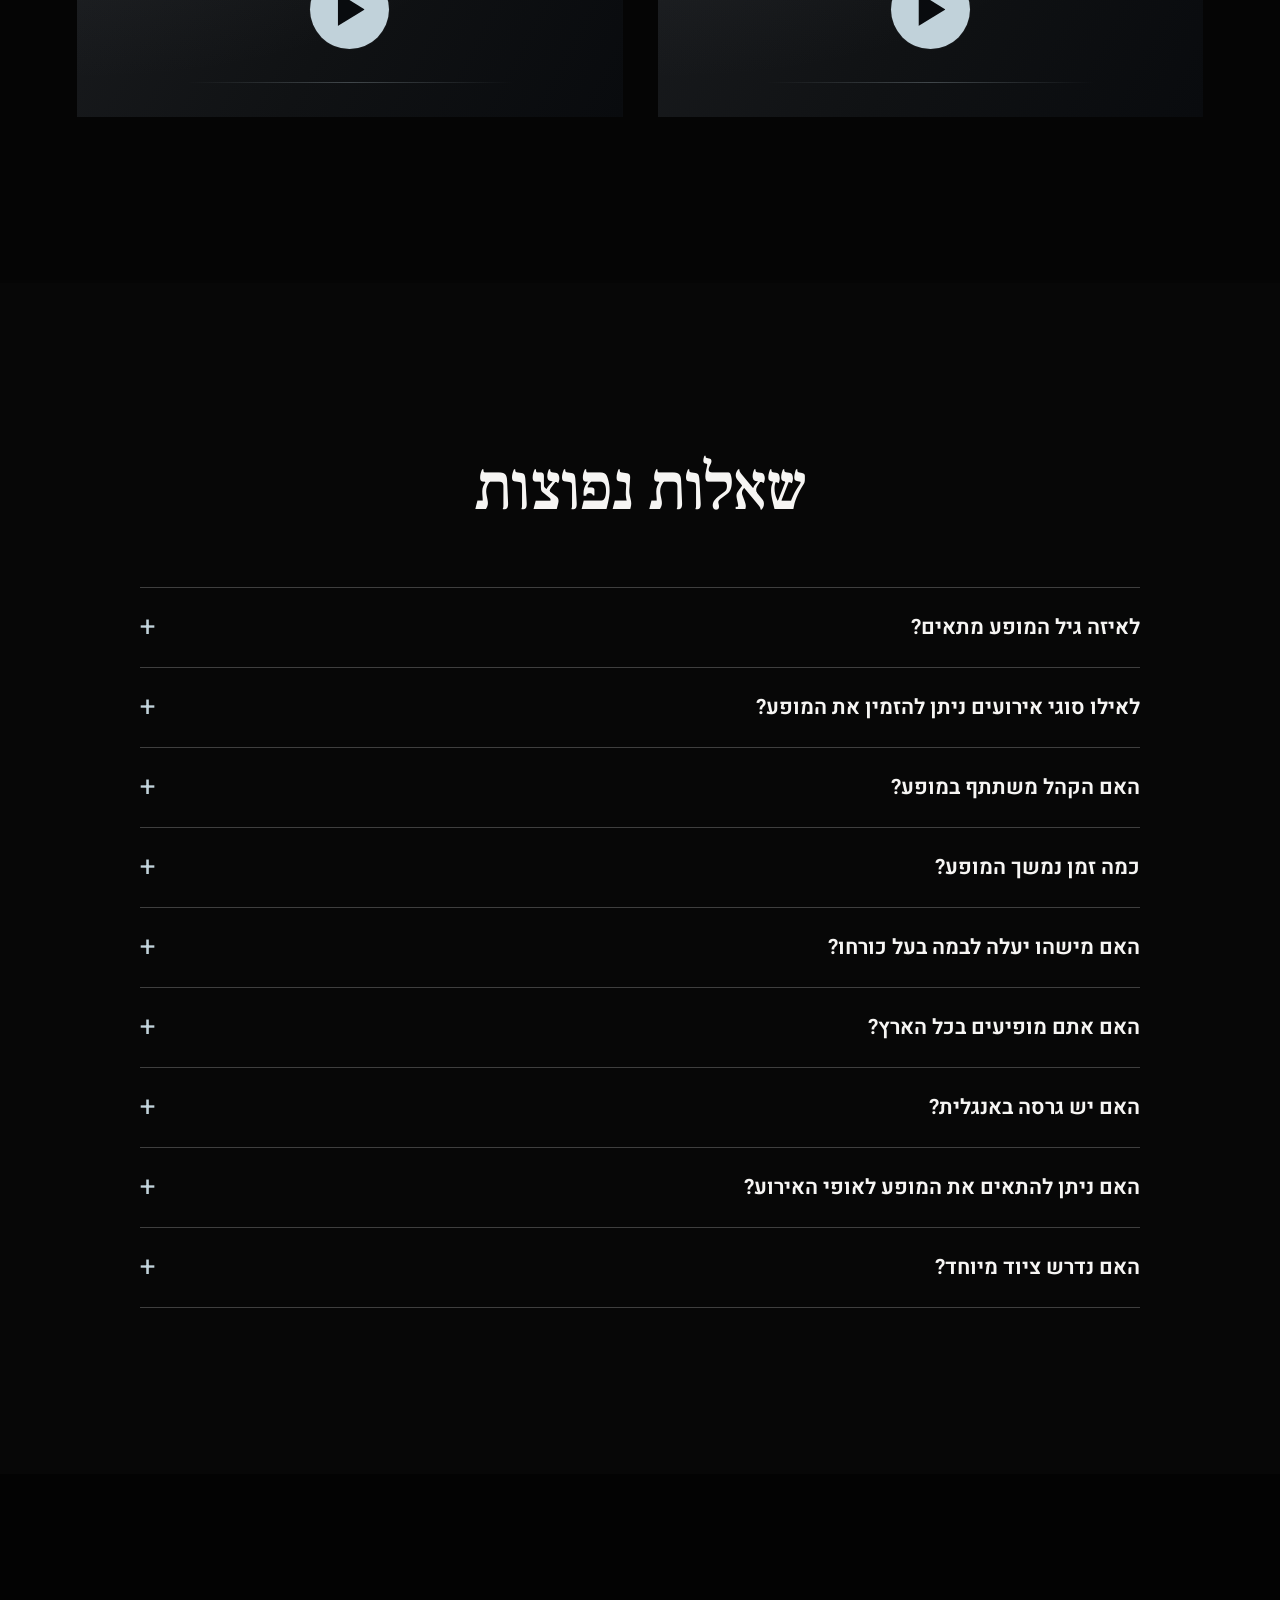
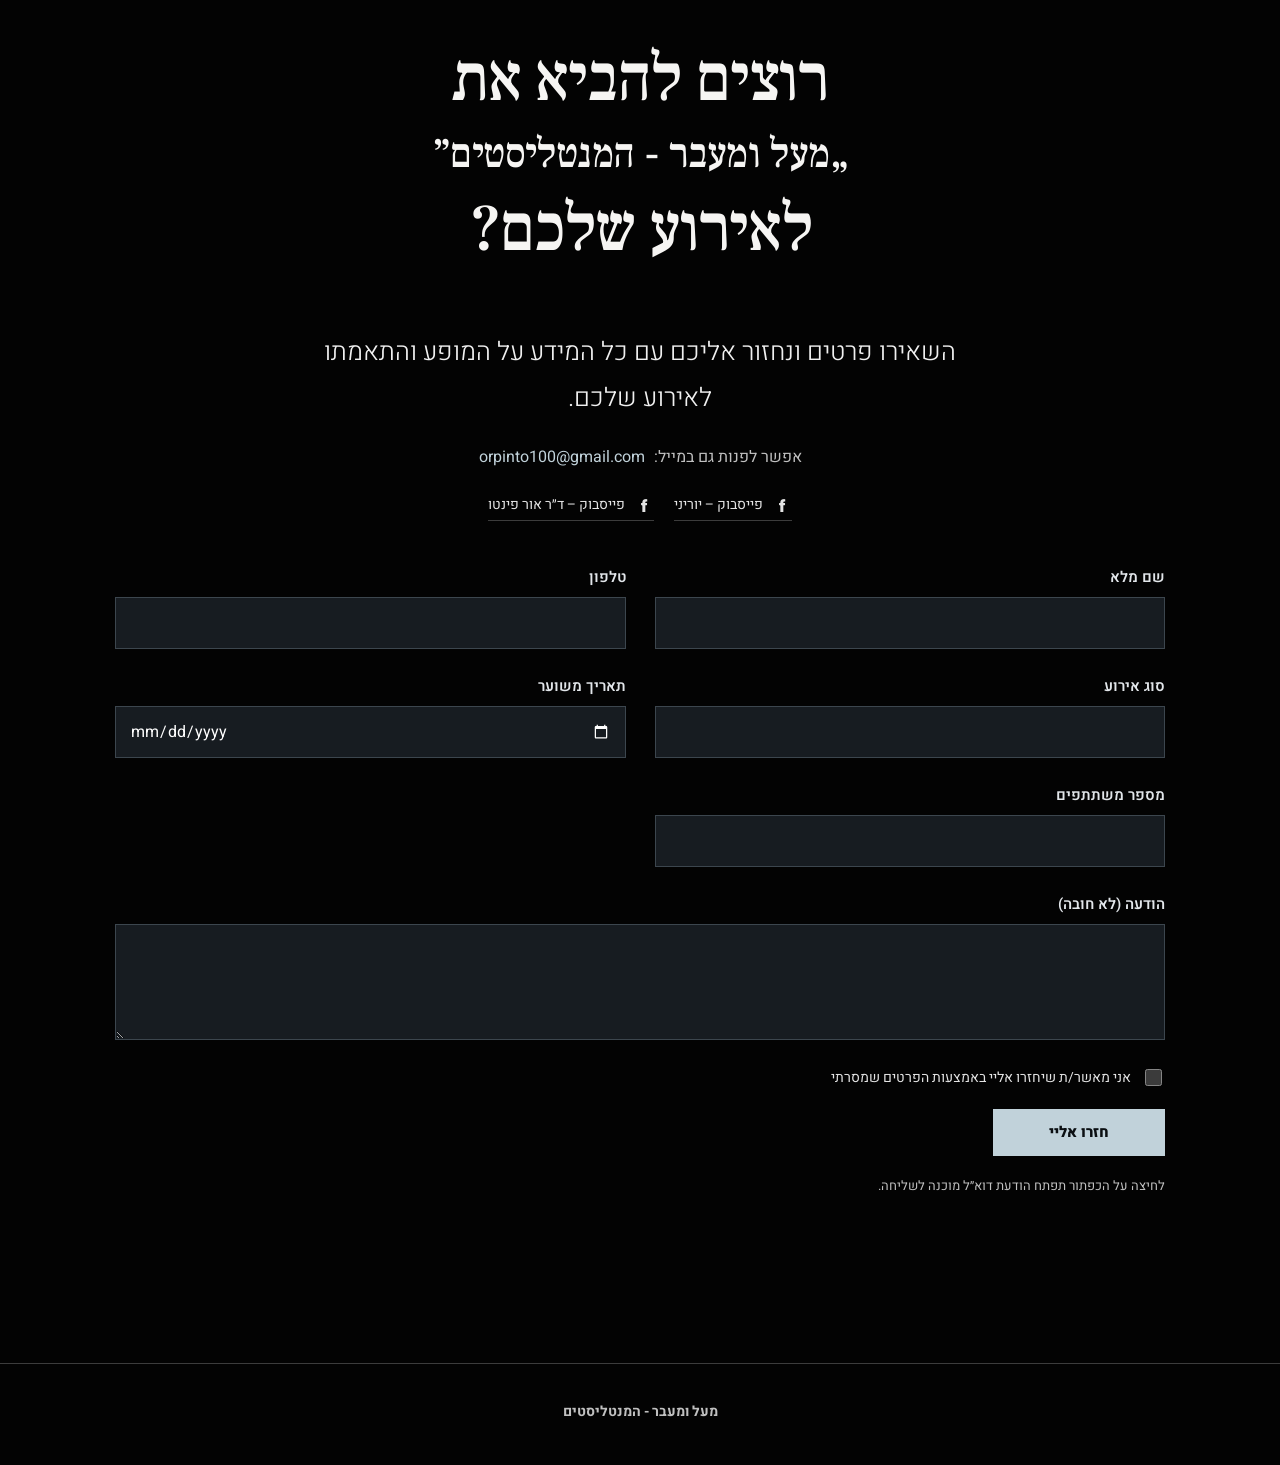
==== commit 8d7905c2: "Publish significantly enlarged desktop navigation and logo with clearer approved hero image" ====
--- a/index.html
+++ b/index.html
@@ -9,7 +9,7 @@
 <title>מעל ומעבר – המנטליסטים | מופע מנטליזם לאירועי חברה וערבי גיבוש</title>
 <link rel="preconnect" href="https://fonts.googleapis.com">
 <link rel="preconnect" href="https://fonts.gstatic.com" crossorigin>
-<link rel="stylesheet" href="premium.css?v=20261026-desktop-navigation-hero-v6">
+<link rel="stylesheet" href="premium.css?v=20261026-desktop-large-header-hq-v7">
 
 </head>
 <body>
--- a/premium.css
+++ b/premium.css
@@ -1498,3 +1498,324 @@
   .topbar .brand-logo{width:65px!important;height:65px!important;transform:scale(1.12)!important;}
   .topbar .brand-text{font-size:clamp(10px,3.2vw,11.6px)!important;max-width:none!important;}
 }
+
+/* 2026-10-26 DESKTOP PASS: real horizontal navigation + deliberate typographic line breaks. */
+/* Mobile styles remain exactly as approved; these rules begin above 760px. */
+.desktop-nav{display:none;}
+@media(min-width:980px){
+  .topbar{
+    padding-inline:clamp(22px,3.2vw,64px);
+    gap:clamp(15px,2.2vw,38px);
+    background:rgba(0,0,0,.96);
+  }
+  .topbar .brand{
+    flex:0 1 auto;
+    gap:clamp(14px,1.4vw,24px);
+    min-width:0;
+    white-space:nowrap;
+  }
+  .topbar .brand-text{
+    flex:0 1 auto;
+    font-size:clamp(13px,1.15vw,17px);
+    line-height:1.28;
+    white-space:nowrap!important;
+    letter-spacing:-.01em;
+  }
+  .topbar .brand-text .brand-name-nowrap{
+    white-space:nowrap!important;
+  }
+  .topbar .desktop-nav{
+    display:flex;
+    flex:1 1 auto;
+    align-items:center;
+    justify-content:center;
+    gap:clamp(12px,1.8vw,32px);
+    min-width:0;
+  }
+  .topbar .desktop-nav a{
+    display:inline-flex;
+    align-items:center;
+    justify-content:center;
+    padding:12px 0;
+    font-family:Heebo,Arial,sans-serif;
+    font-size:clamp(13px,1.12vw,16px);
+    font-weight:550;
+    line-height:1.2;
+    white-space:nowrap;
+    color:#f1f1f1;
+    transition:color .2s ease;
+  }
+  .topbar .desktop-nav a:hover,
+  .topbar .desktop-nav a:focus-visible{color:var(--accent);}
+  .topbar .top-controls{flex:0 0 auto;}
+  .topbar .menu-lines{display:none!important;}
+  .topbar .persistent-actions-desktop{display:inline-flex!important;}
+}
+/* Clear separation of image and copy on large screens, with the
+   client's approved high-resolution photograph — no extra pictures. */
+@media(min-width:761px){
+  .hero-frame{
+    height:clamp(670px,calc(100svh - 112px),980px)!important;
+    min-height:670px!important;
+    background:#030303!important;
+  }
+  .hero-frame .visual-hero{
+    height:100%!important;
+    min-height:0!important;
+  }
+  .hero-frame .visual-hero .duo-hero-photo{
+    inset:0 31% 0 0!important;
+    background-size:cover!important;
+    background-position:center 41%!important;
+    filter:saturate(.84) contrast(1.06) brightness(.91)!important;
+    opacity:1!important;
+  }
+  .hero-frame .visual-hero::after{
+    background:
+      linear-gradient(90deg,rgba(0,0,0,.04) 0%,rgba(0,0,0,.09) 33%,rgba(0,0,0,.73) 59%,#030303 91%),
+      linear-gradient(180deg,rgba(0,0,0,.24) 0%,transparent 25%,rgba(0,0,0,.12) 72%,#030303 100%)!important;
+  }
+  .hero-frame .intro{
+    position:absolute!important;
+    inset:0!important;
+    padding:112px clamp(38px,6vw,125px) 60px!important;
+    align-items:center!important;
+    justify-content:flex-start!important;
+    text-align:right!important;
+  }
+  .hero-frame .intro-inner{
+    width:min(680px,48vw)!important;
+    min-width:0!important;
+    max-width:100%!important;
+    margin:0!important;
+  }
+  .hero-frame .intro h1{
+    font-family:var(--display-font)!important;
+    font-size:clamp(49px,5.15vw,94px)!important;
+    font-weight:500!important;
+    line-height:1.07!important;
+    letter-spacing:-.015em!important;
+    margin:0 0 24px!important;
+    text-wrap:nowrap;
+  }
+  .hero-frame .intro h1 .hero-title-top,
+  .hero-frame .intro h1 .hero-title-bottom{
+    display:block!important;
+    white-space:nowrap!important;
+  }
+  .hero-frame .intro .subheading{
+    display:block!important;
+    max-width:630px!important;
+    font-size:clamp(19px,1.85vw,28px)!important;
+    line-height:1.55!important;
+    font-weight:300!important;
+    margin:0 0 23px!important;
+    text-wrap:balance;
+  }
+  .hero-frame .intro .description{
+    display:block!important;
+    max-width:610px!important;
+    font-size:clamp(15px,1.16vw,20px)!important;
+    line-height:1.76!important;
+    font-weight:300!important;
+    margin:0!important;
+    text-wrap:pretty;
+  }
+  /* Intentional RTL line grouping for the most complex H2 headings. */
+  .section h2{
+    font-family:var(--display-font)!important;
+    font-size:clamp(49px,5.2vw,86px)!important;
+    font-weight:500!important;
+    line-height:1.16!important;
+    letter-spacing:-.018em!important;
+    max-width:1090px;
+    text-align:center;
+    text-wrap:balance;
+    margin-inline:auto;
+  }
+  .section h2 .headline-phrase,
+  .section h2 .why-heading-line{display:block;}
+  .section h2 .brand-name-nowrap{
+    display:block;
+    font-family:var(--display-font)!important;
+    font-size:clamp(27px,3.25vw,52px)!important;
+    line-height:1.38!important;
+    letter-spacing:-.014em!important;
+    white-space:nowrap!important;
+    margin-block:8px;
+  }
+  #about-show .about-title h2{
+    font-size:clamp(49px,4.9vw,80px)!important;
+    max-width:1010px;
+    margin-inline:auto!important;
+  }
+  #about-show .about-copy-block{
+    max-width:850px;
+  }
+  #about-show .about-content .copy{
+    font-size:clamp(18px,1.43vw,24px);
+    line-height:1.86;
+    text-wrap:pretty;
+  }
+  #why>h2,
+  #events h2,
+  #contact h2{
+    max-width:1080px;
+    text-align:center;
+  }
+  #media .podcast-feature,
+  #media .archive-media{width:100%;max-width:1280px;}
+  #media .podcast-player,
+  #media .archive-player{aspect-ratio:16/9;}
+}
+@media(min-width:761px) and (max-width:1100px){
+  .hero-frame .intro{padding-inline:clamp(26px,4vw,52px)!important;}
+  .hero-frame .intro-inner{width:min(590px,51vw)!important;}
+  .hero-frame .intro h1{font-size:clamp(43px,5.1vw,58px)!important;}
+  .hero-frame .intro .subheading{font-size:clamp(18px,1.82vw,22px)!important;}
+  .hero-frame .intro .description{font-size:clamp(14px,1.42vw,17px)!important;}
+  .topbar .brand-text{font-size:13px;}
+}
+
+/* 2026-10-26: desktop header readability and verified photo rendering. */
+/* Scoped to desktop: mobile styling and interaction remain untouched. */
+@media(min-width:980px){
+  .topbar{
+    display:grid;
+    grid-template-columns:max-content minmax(0,1fr) max-content;
+    align-items:center;
+    column-gap:clamp(15px,1.6vw,30px);
+    min-height:clamp(130px,10.5vw,152px);
+    padding:8px clamp(17px,2.4vw,49px);
+    background:rgba(0,0,0,.96);
+  }
+  .topbar .brand{
+    grid-column:1;
+    grid-row:1;
+    min-width:0;
+    flex:initial;
+    display:flex;
+    align-items:center;
+    gap:clamp(12px,1.2vw,21px);
+    white-space:nowrap;
+  }
+  .topbar .brand-logo{
+    flex:0 0 auto;
+    width:clamp(112px,9.6vw,134px);
+    height:clamp(112px,9.6vw,134px);
+    transform:scale(1.1)!important;
+    transform-origin:center;
+    object-fit:contain;
+  }
+  .topbar .brand-text,
+  .topbar .brand-text .brand-name-nowrap{
+    display:inline!important;
+    width:auto;
+    max-width:none;
+    font-size:clamp(17px,1.52vw,23px)!important;
+    font-weight:650!important;
+    letter-spacing:-.015em;
+    line-height:1.25!important;
+    white-space:nowrap!important;
+  }
+  .topbar .desktop-nav{
+    grid-column:2;
+    grid-row:1;
+    display:flex!important;
+    justify-content:space-evenly!important;
+    align-items:center!important;
+    flex:initial;
+    width:100%;
+    min-width:0;
+    gap:clamp(8px,1.15vw,23px);
+  }
+  .topbar .desktop-nav a{
+    font-size:clamp(17px,1.35vw,21px)!important;
+    font-weight:600!important;
+    line-height:1.3;
+    white-space:nowrap;
+    padding-block:16px;
+  }
+  .topbar .top-controls{
+    grid-column:3;
+    grid-row:1;
+    justify-self:end;
+    min-width:0;
+    gap:0;
+  }
+  .topbar .persistent-actions-desktop{
+    gap:9px!important;
+    flex-wrap:nowrap!important;
+  }
+  .topbar .persistent-actions-desktop .persistent-book{
+    min-height:49px;
+    padding:11px clamp(14px,1.25vw,22px);
+    font-size:clamp(15px,1.19vw,18px);
+  }
+  .topbar .persistent-actions-desktop .persistent-wa svg{
+    width:29px;
+    height:29px;
+  }
+  .topbar .menu-lines{display:none!important;}
+  html{scroll-padding-top:165px;}
+  .section[id]{scroll-margin-top:165px;}
+  /* The hero uses the actual approved 2880×2160 WebP source, with
+     gentle rendering adjustments only: no fake sharpening or upscale. */
+  .hero-frame .visual-hero .duo-hero-photo{
+    background-image:url("assets/hero-approved-restored.webp")!important;
+    filter:saturate(.93) contrast(1.05) brightness(.97)!important;
+    opacity:1!important;
+    image-rendering:auto;
+  }
+  .hero-frame .visual-hero::after{
+    background:
+      linear-gradient(90deg,rgba(0,0,0,.035) 0%,rgba(0,0,0,.09) 31%,rgba(0,0,0,.74) 61%,#030303 93%),
+      linear-gradient(180deg,rgba(0,0,0,.20),transparent 26%,rgba(0,0,0,.10) 70%,#030303 100%)!important;
+  }
+}
+/* Keep generously sized navigation usable even on compact laptops. */
+@media(min-width:980px) and (max-width:1199px){
+  .topbar{
+    column-gap:12px;
+    padding-inline:14px;
+    min-height:130px;
+  }
+  .topbar .brand{gap:11px;}
+  .topbar .brand-logo{
+    width:111px;
+    height:111px;
+    transform:scale(1.06)!important;
+  }
+  .topbar .brand-text,
+  .topbar .brand-text .brand-name-nowrap{
+    font-size:16px!important;
+    font-weight:650!important;
+  }
+  .topbar .desktop-nav{gap:9px;}
+  .topbar .desktop-nav a{font-size:16px!important;}
+  .topbar .persistent-actions-desktop .persistent-book{
+    min-height:46px;
+    font-size:15px;
+    padding-inline:13px;
+  }
+  .topbar .persistent-actions-desktop .persistent-wa{
+    width:32px;
+  }
+  .topbar .persistent-actions-desktop .persistent-wa svg{
+    width:25px;
+    height:25px;
+  }
+  html{scroll-padding-top:142px;}
+  .section[id]{scroll-margin-top:142px;}
+}
+@media(min-width:1200px){
+  .topbar .brand-logo{
+    width:clamp(122px,9.6vw,146px);
+    height:clamp(122px,9.6vw,146px);
+    transform:scale(1.08)!important;
+  }
+  .topbar{min-height:154px;}
+  .hero-frame .intro{
+    padding-top:145px!important;
+  }
+}
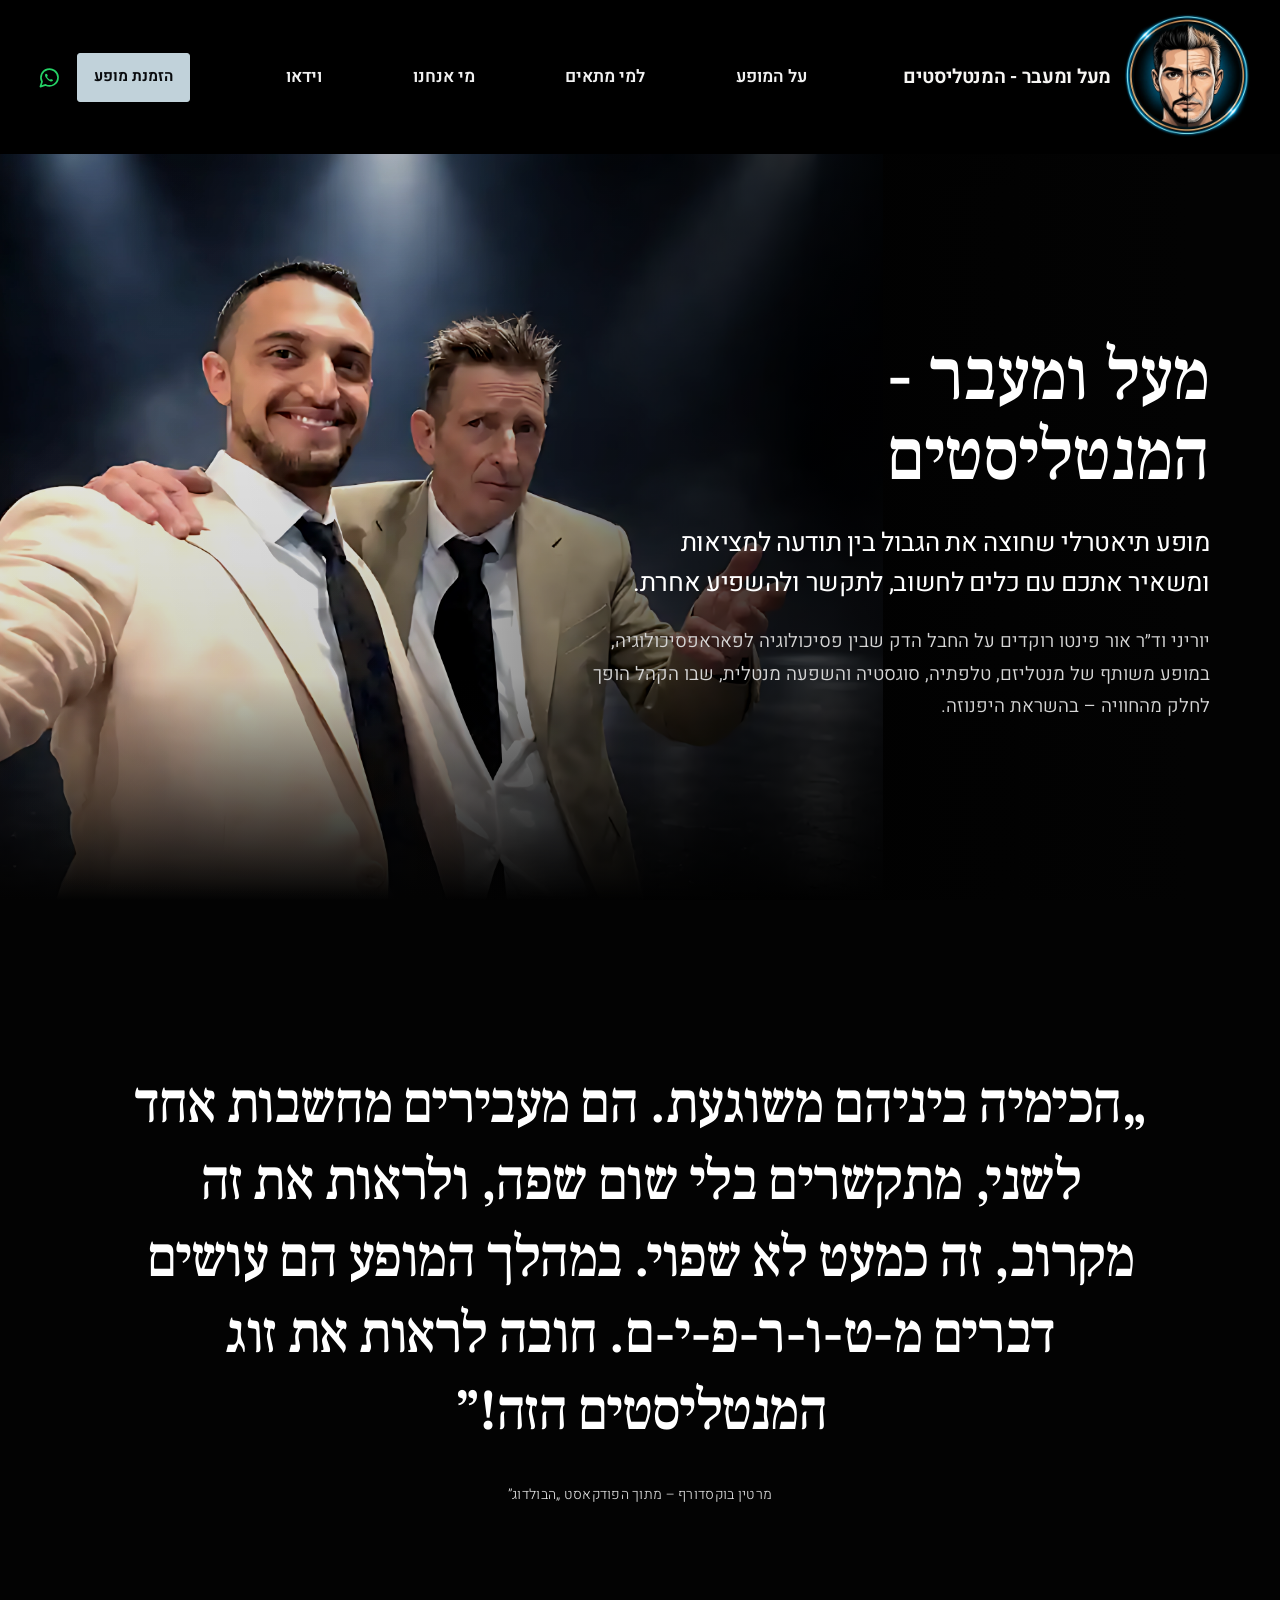
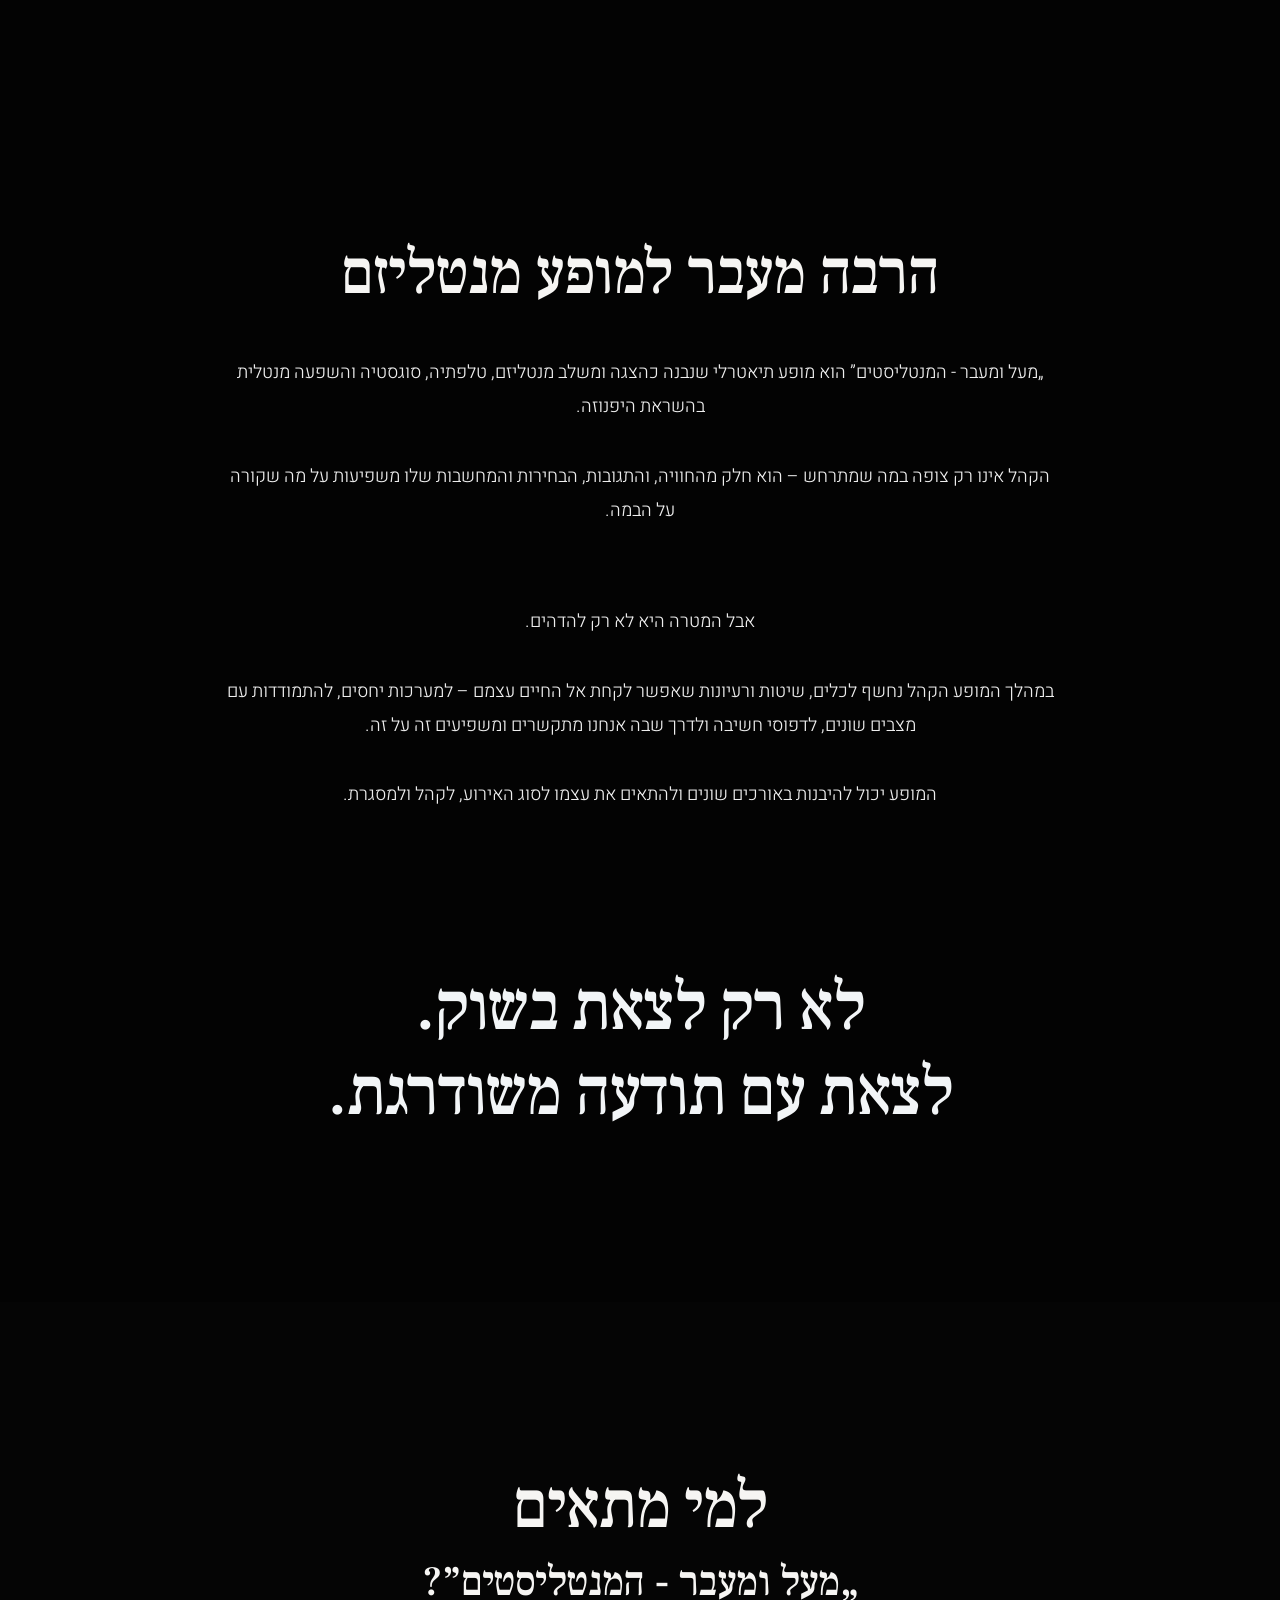
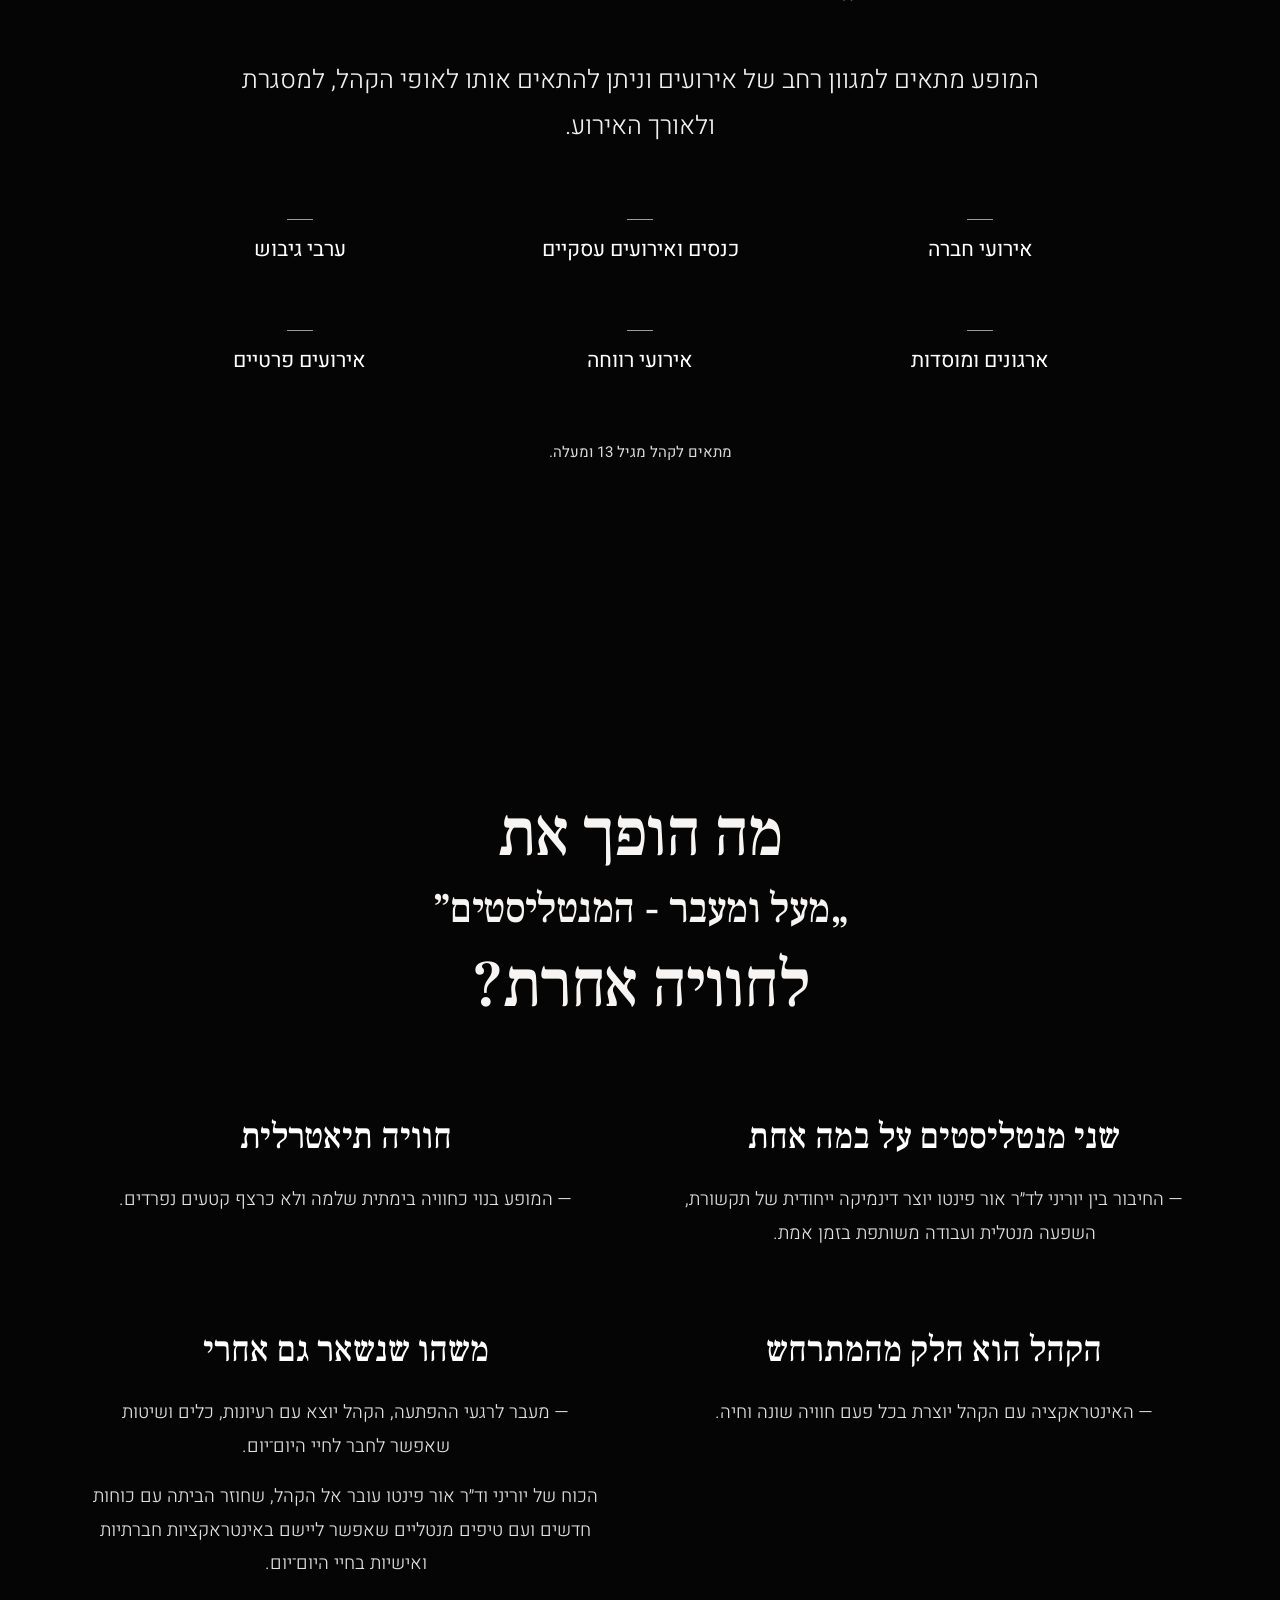
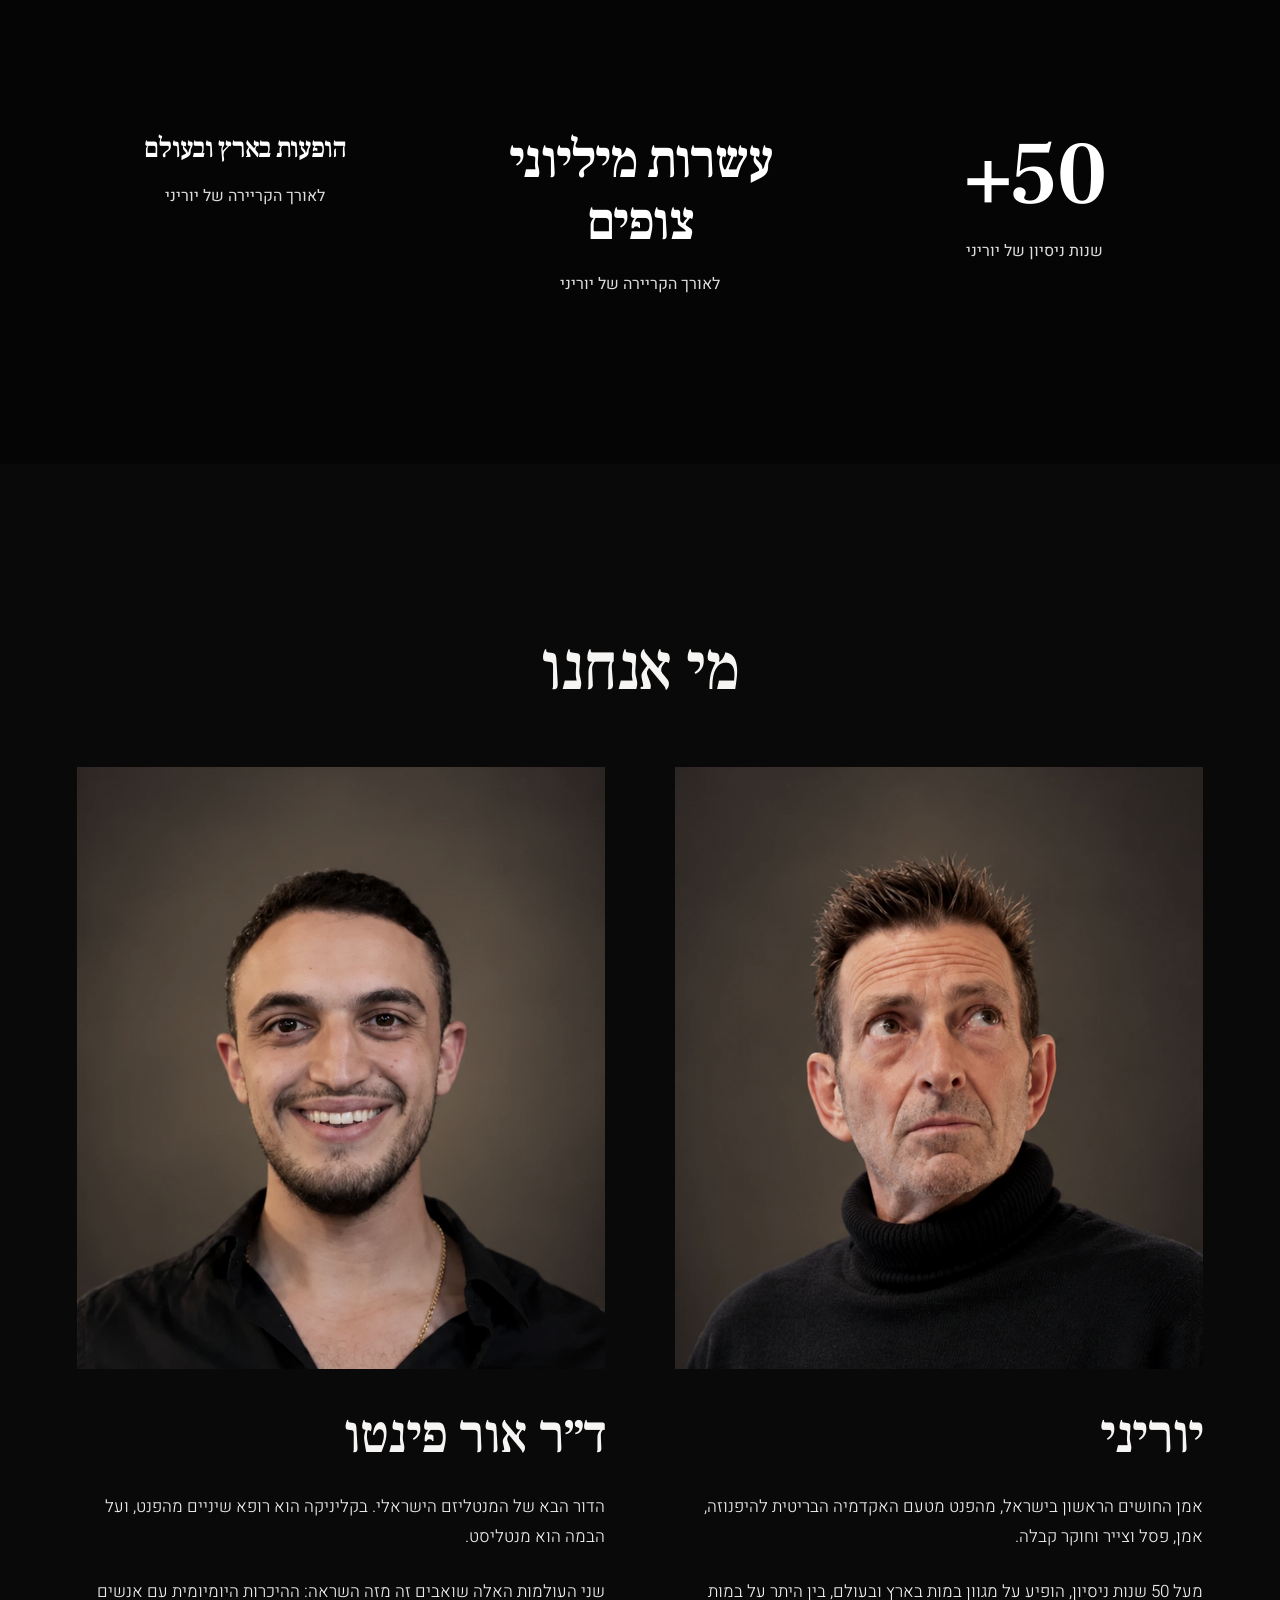
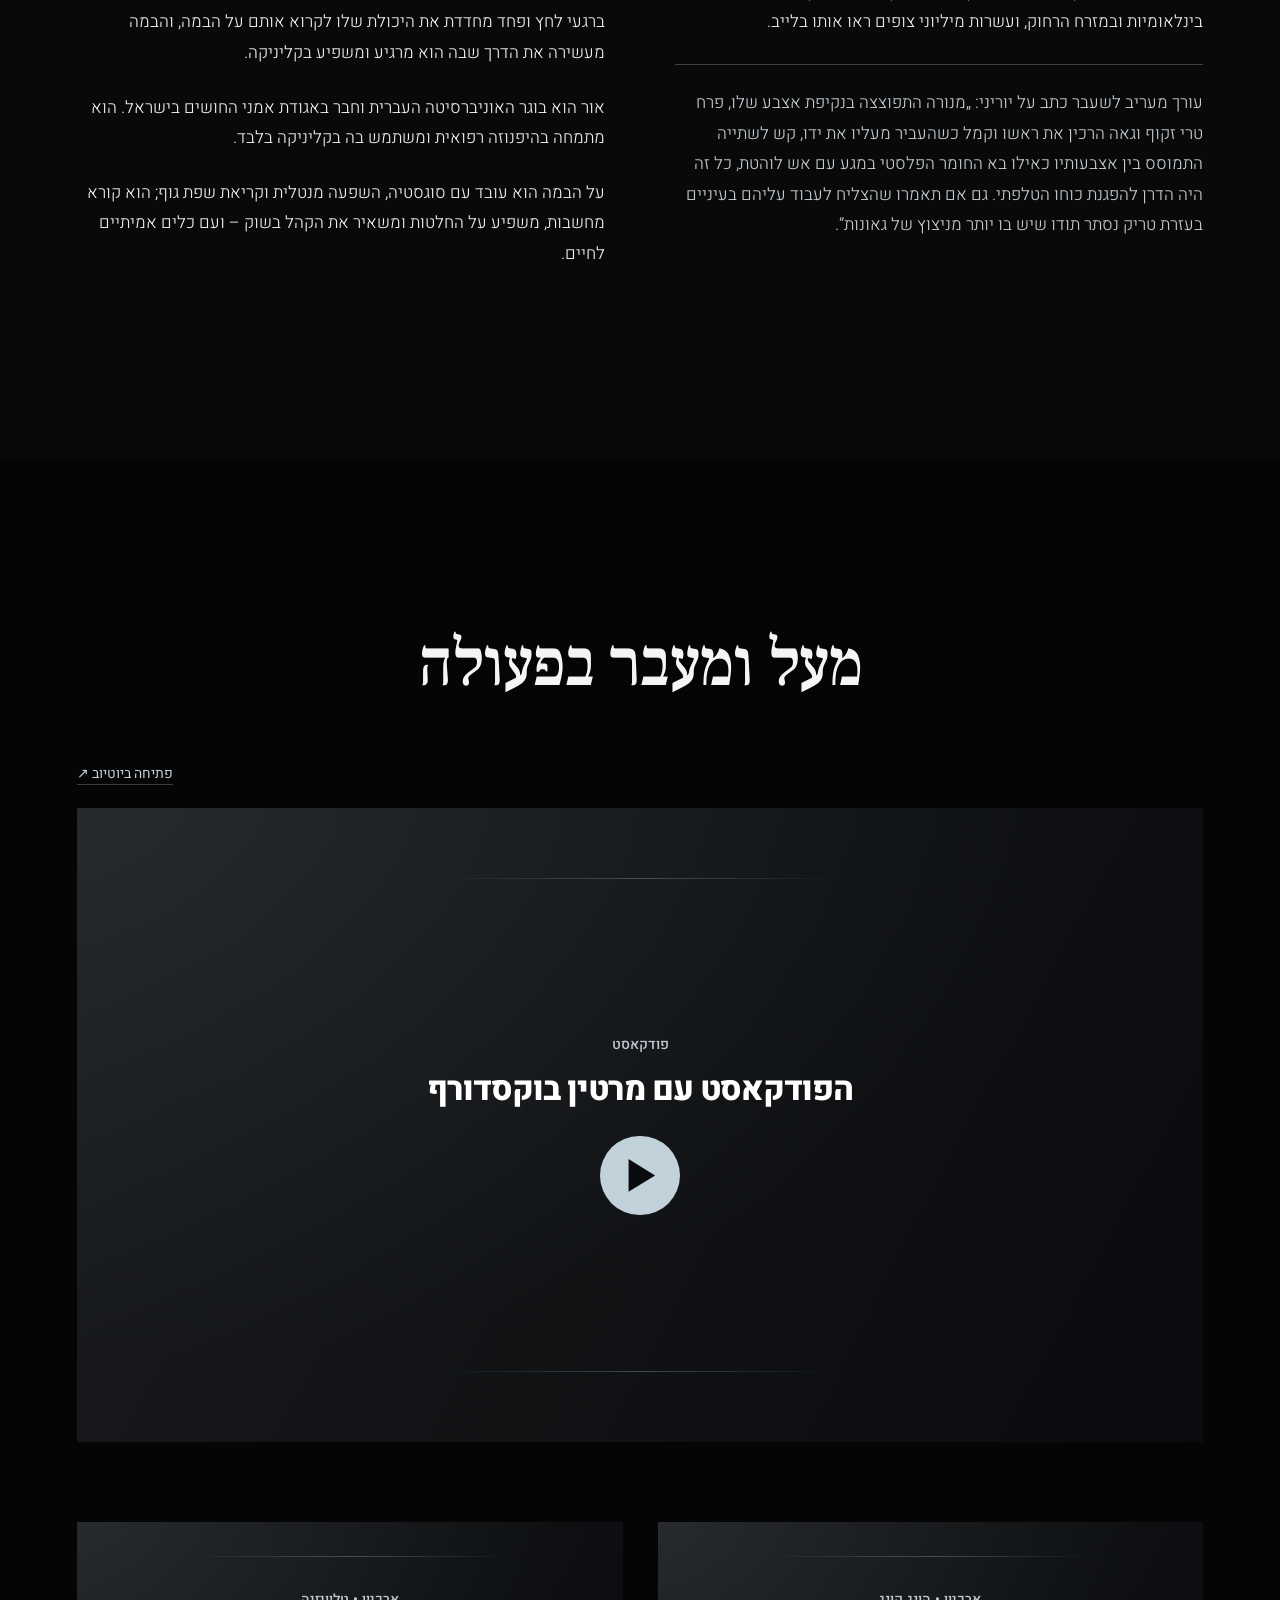
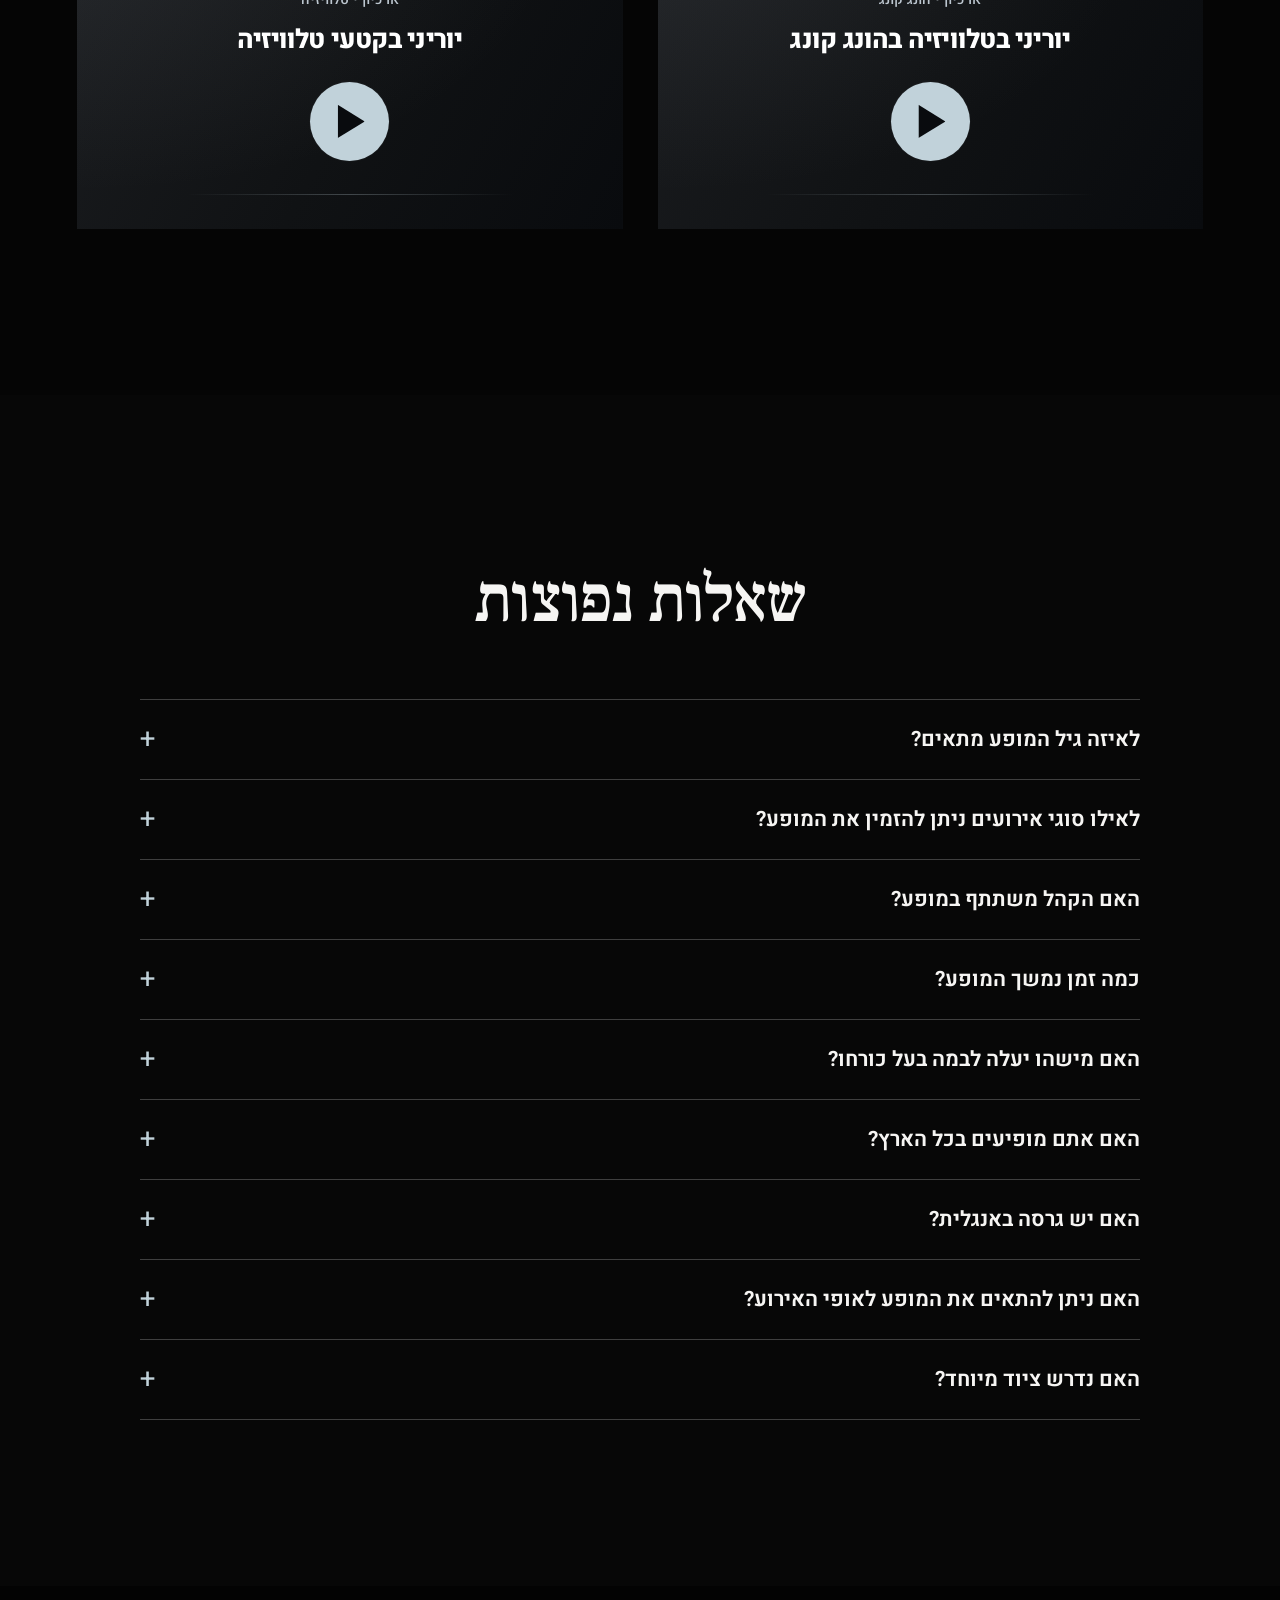
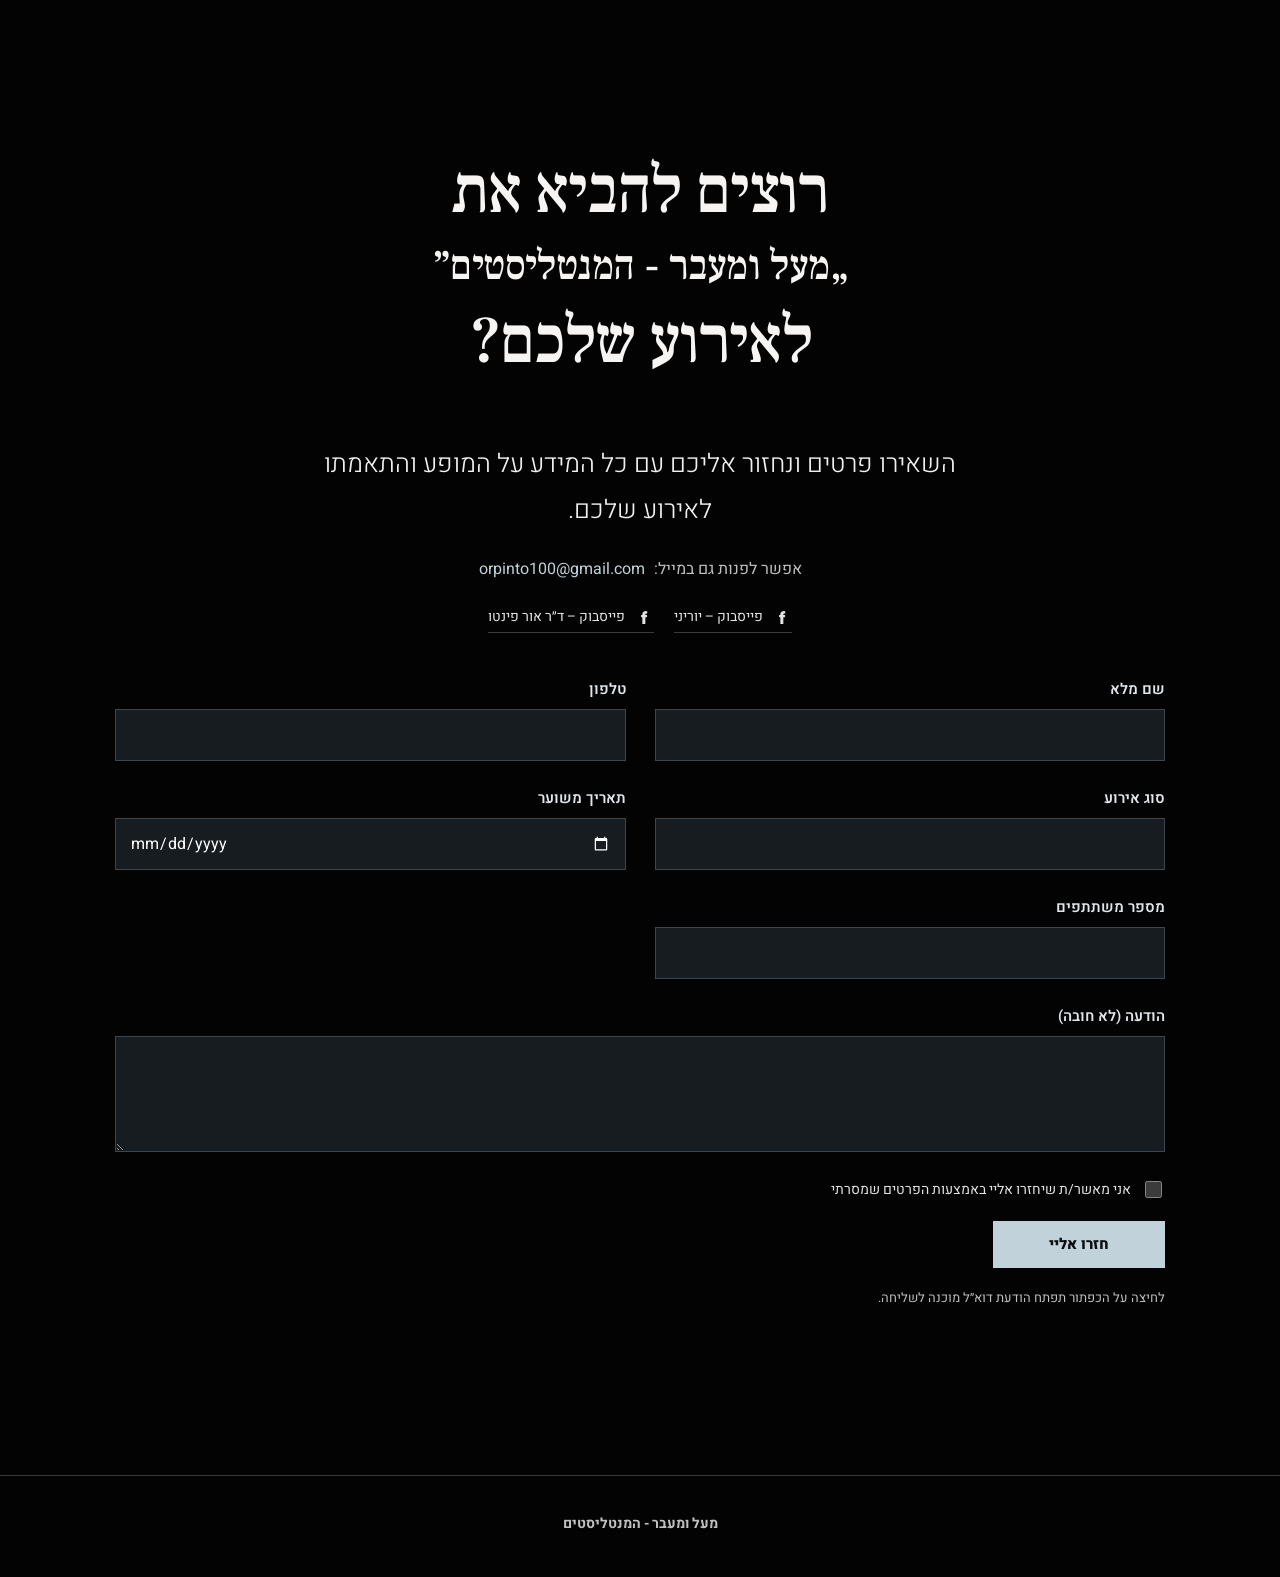
==== commit 51b94630: "Publish desktop hero photo crop and text legibility correction, retaining mobile layout" ====
--- a/index.html
+++ b/index.html
@@ -9,7 +9,7 @@
 <title>מעל ומעבר – המנטליסטים | מופע מנטליזם לאירועי חברה וערבי גיבוש</title>
 <link rel="preconnect" href="https://fonts.googleapis.com">
 <link rel="preconnect" href="https://fonts.gstatic.com" crossorigin>
-<link rel="stylesheet" href="premium.css?v=20261026-desktop-large-header-hq-v7">
+<link rel="stylesheet" href="premium.css?v=20261026-desktop-hero-heads-text-v8">
 
 </head>
 <body>
--- a/premium.css
+++ b/premium.css
@@ -1819,3 +1819,93 @@
     padding-top:145px!important;
   }
 }
+
+/* Desktop hero correction: keep both heads visible beneath the fixed navigation. */
+/* The fixed top bar previously covered the upper part of the hero image.
+   Make room for it only on desktop, with a full-height editorial hero below. */
+@media(min-width:761px){
+  .first-screen{
+    --desktop-header-offset:120px;
+    padding-top:var(--desktop-header-offset)!important;
+  }
+  .hero-frame{
+    height:clamp(600px,calc(100svh - var(--desktop-header-offset)),900px)!important;
+    min-height:600px!important;
+  }
+  .hero-frame .visual-hero{
+    height:100%!important;
+  }
+  .hero-frame .visual-hero .duo-hero-photo{
+    background-image:url("assets/hero-approved-restored.webp")!important;
+    background-position:center 18%!important;
+    background-size:cover!important;
+  }
+  .hero-frame .intro{
+    height:100%!important;
+    padding:50px clamp(28px,5.5vw,112px) 45px!important;
+    align-items:center!important;
+  }
+  .hero-frame .intro-inner{
+    width:min(705px,49.5vw)!important;
+    max-width:100%!important;
+  }
+  .hero-frame .intro h1{
+    font-family:var(--display-font)!important;
+    font-size:clamp(59px,5.65vw,98px)!important;
+    font-weight:500!important;
+    line-height:1.11!important;
+    letter-spacing:-.01em!important;
+    margin-bottom:26px!important;
+    white-space:normal!important;
+  }
+  /* Exactly two intentional lines, never an accidental third line. */
+  .hero-frame .intro h1 .brand-name-nowrap{
+    display:block!important;
+    white-space:normal!important;
+  }
+  .hero-frame .intro h1 .hero-title-top,
+  .hero-frame .intro h1 .hero-title-bottom{
+    display:block!important;
+    white-space:nowrap!important;
+    max-width:100%;
+  }
+  .hero-frame .intro .subheading{
+    font-size:clamp(22px,2.02vw,31px)!important;
+    font-weight:400!important;
+    line-height:1.54!important;
+    letter-spacing:-.012em;
+    margin:0 0 22px!important;
+    max-width:690px!important;
+    text-wrap:balance;
+  }
+  .hero-frame .intro .description{
+    font-size:clamp(18px,1.47vw,22px)!important;
+    line-height:1.71!important;
+    font-weight:350!important;
+    max-width:690px!important;
+    margin:0!important;
+    text-wrap:pretty;
+  }
+}
+@media(min-width:980px){
+  .first-screen{--desktop-header-offset:130px;}
+}
+@media(min-width:1200px){
+  .first-screen{
+    --desktop-header-offset:clamp(154px,calc(9.6vw + 16px),162px);
+  }
+}
+@media(min-width:761px) and (max-width:979px){
+  .topbar{min-height:120px;}
+  .hero-frame .intro h1{font-size:clamp(45px,5.7vw,58px)!important;}
+  .hero-frame .intro .subheading{font-size:clamp(19px,2.25vw,23px)!important;}
+  .hero-frame .intro .description{font-size:clamp(16px,1.8vw,18px)!important;}
+}
+@media(min-width:980px) and (max-width:1199px){
+  .hero-frame .intro{
+    padding-inline:clamp(28px,4.4vw,55px)!important;
+  }
+  .hero-frame .intro h1{font-size:clamp(57px,5.45vw,67px)!important;}
+  .hero-frame .intro .subheading{font-size:clamp(21px,2.13vw,26px)!important;}
+  .hero-frame .intro .description{font-size:clamp(17px,1.7vw,20px)!important;}
+}
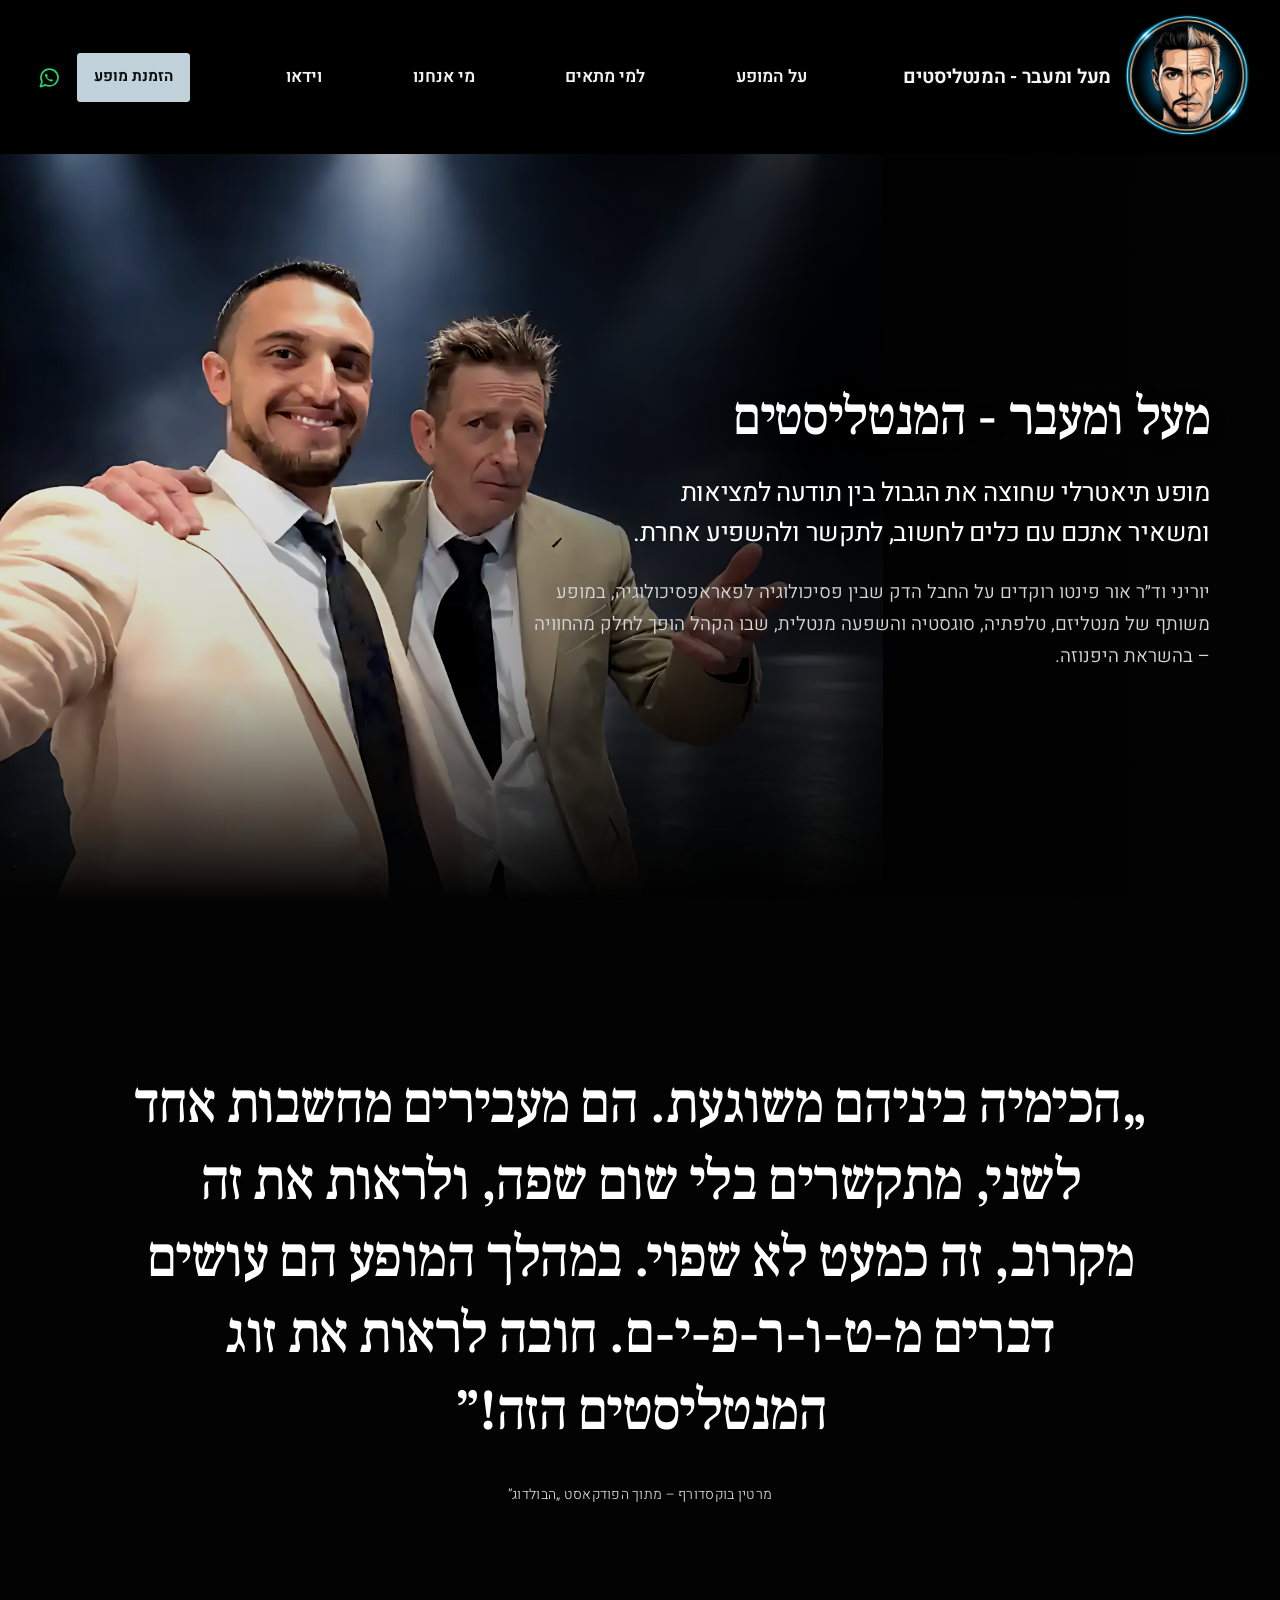
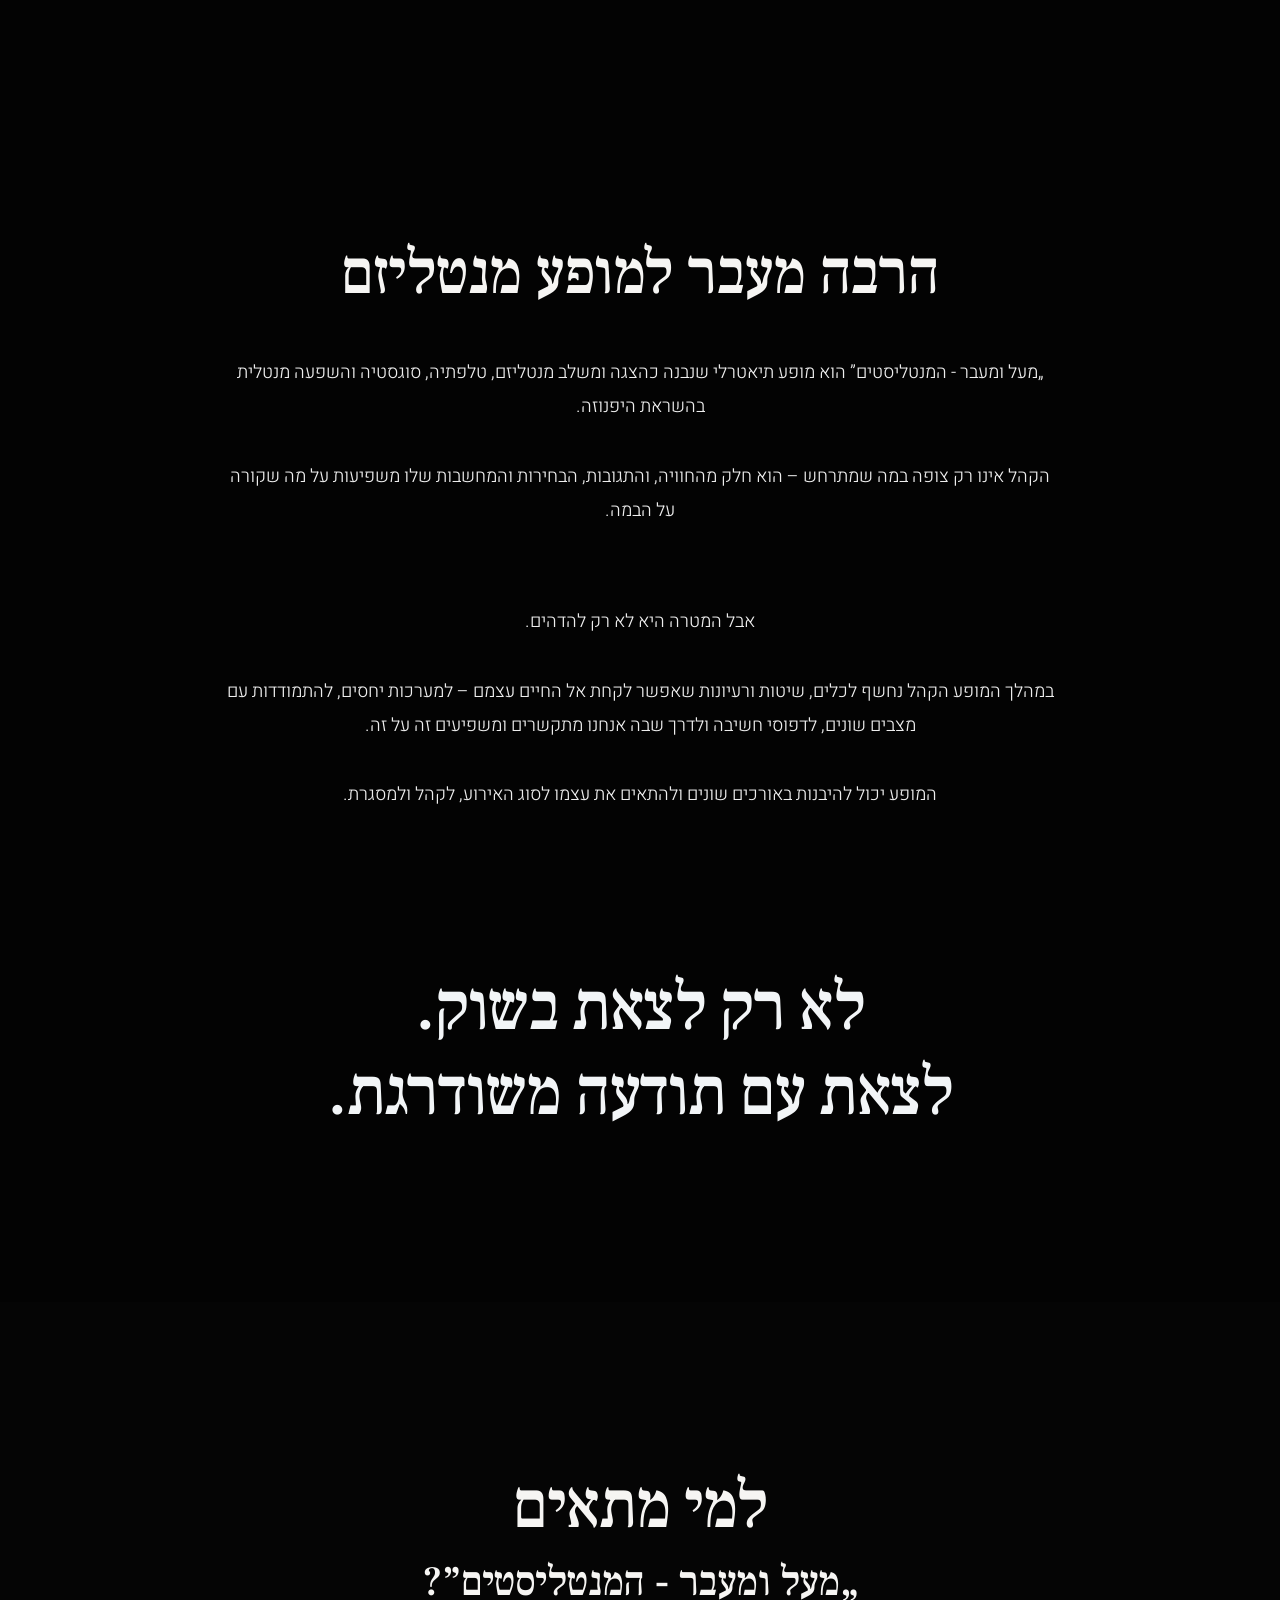
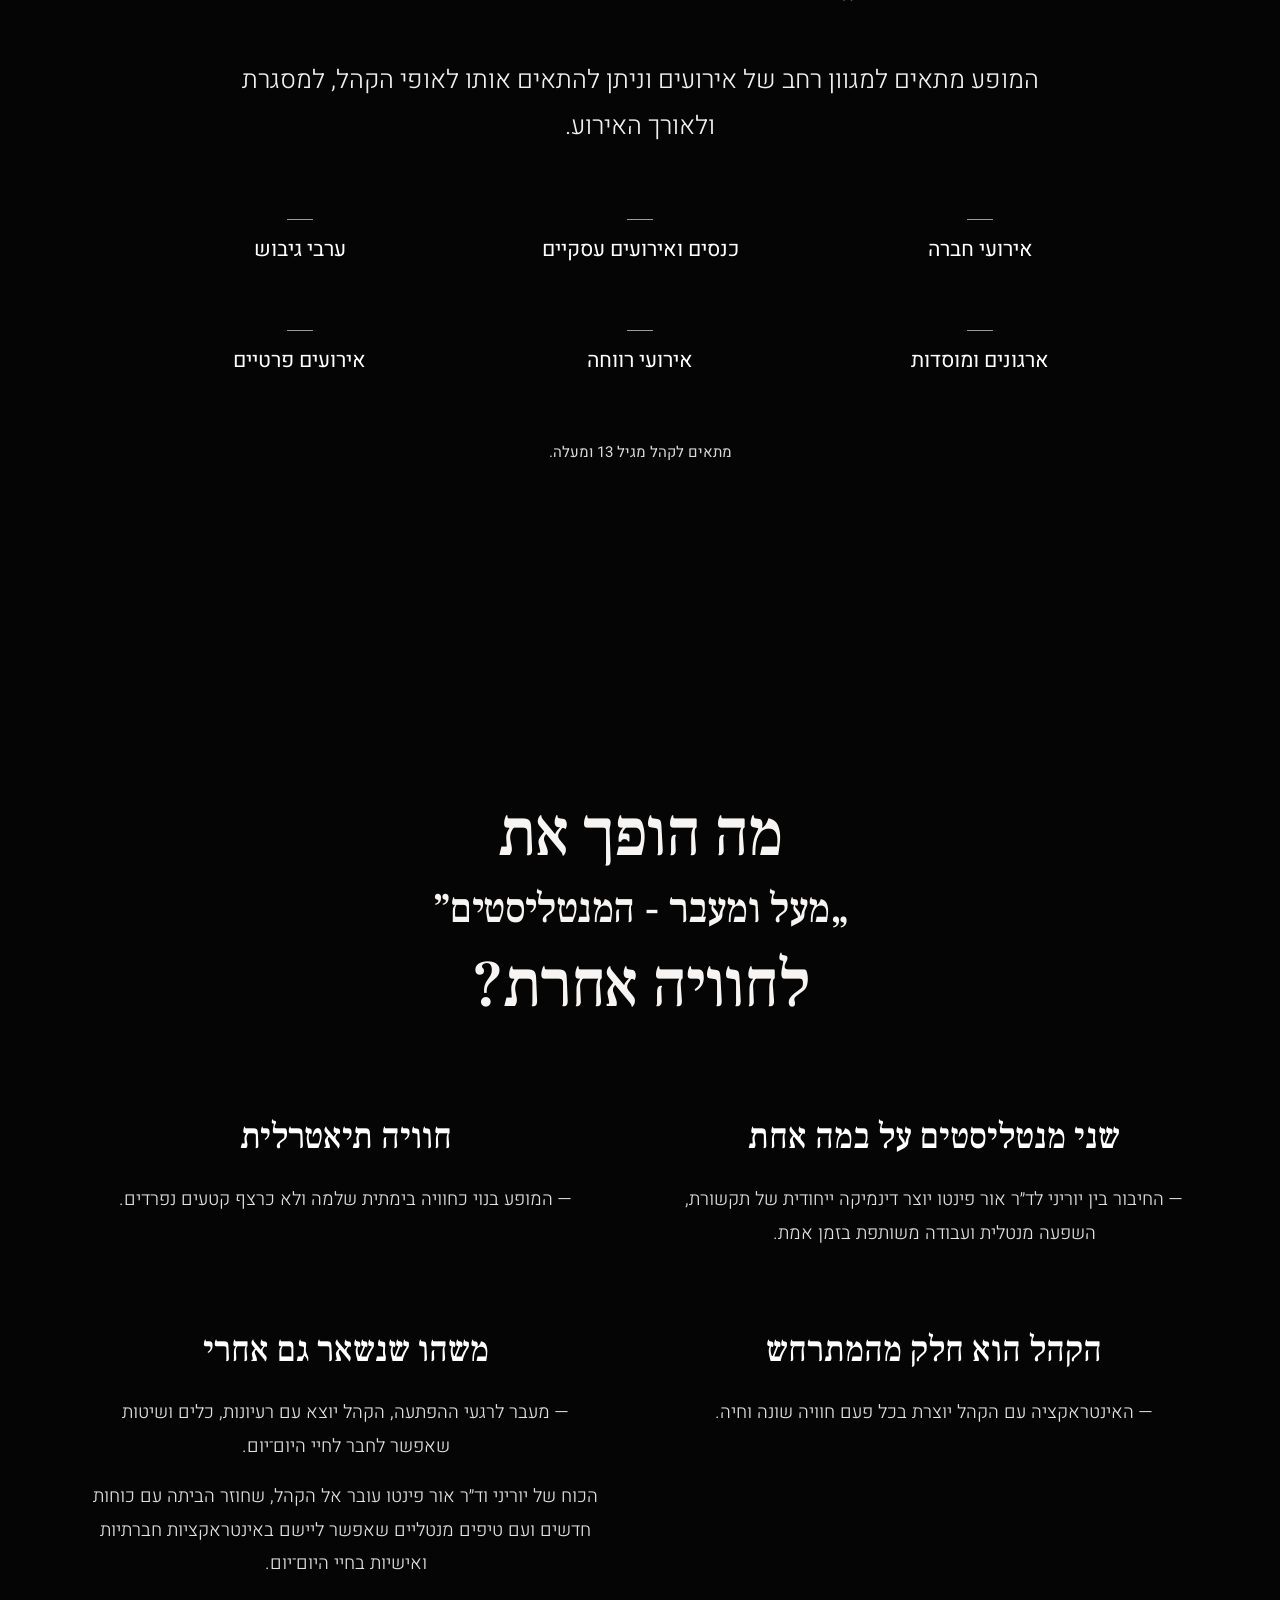
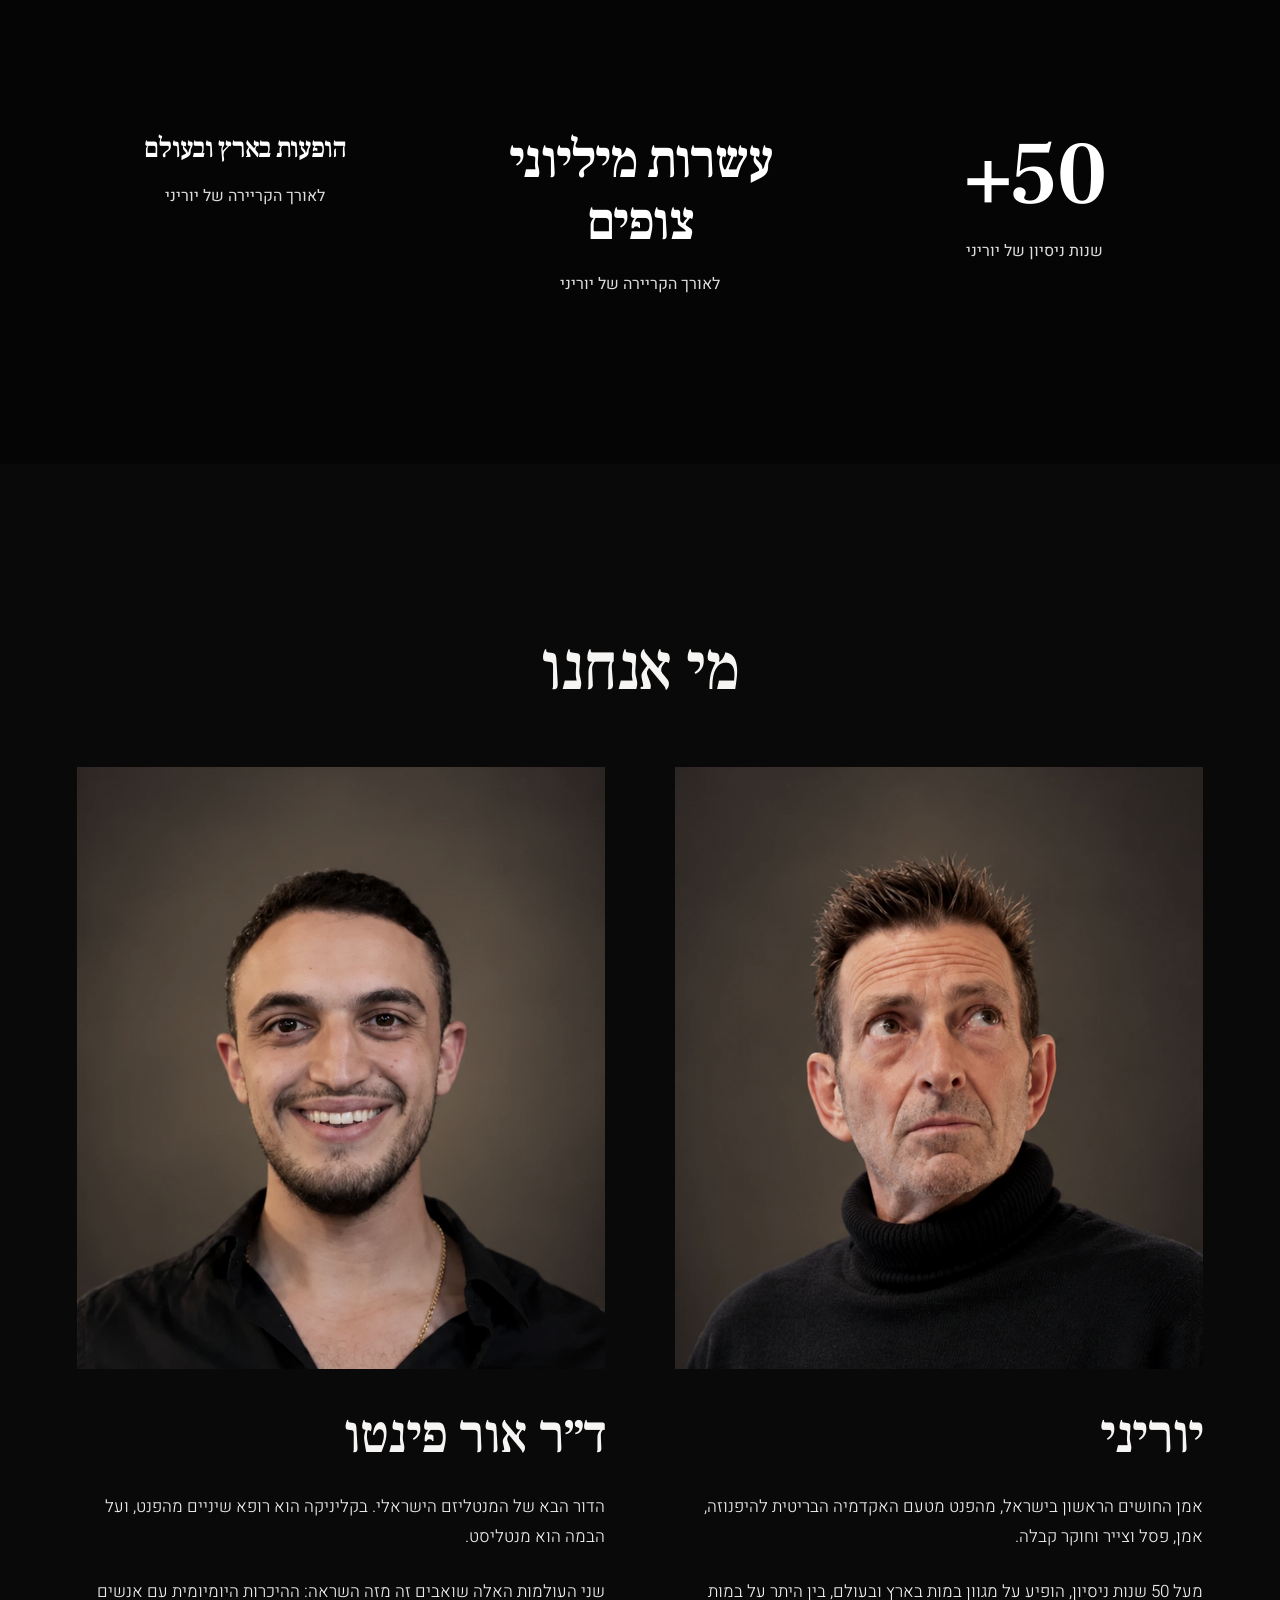
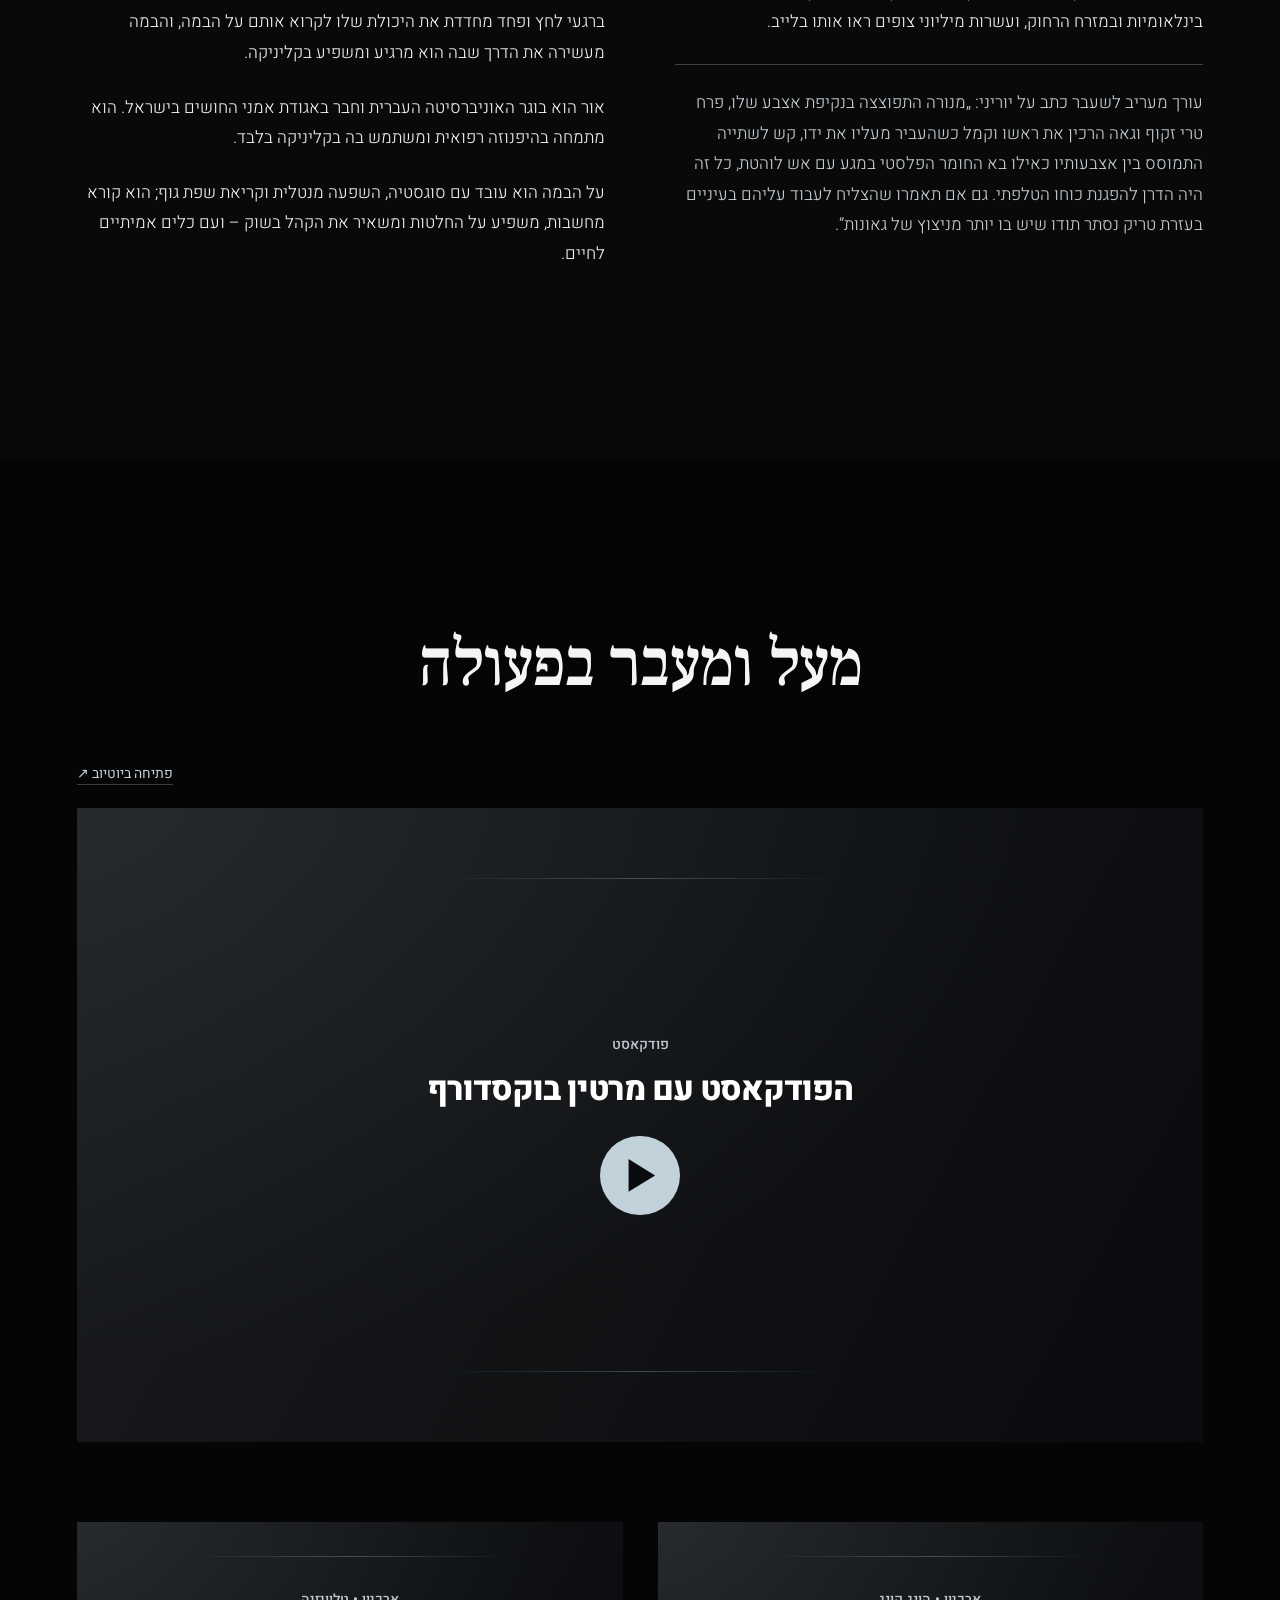
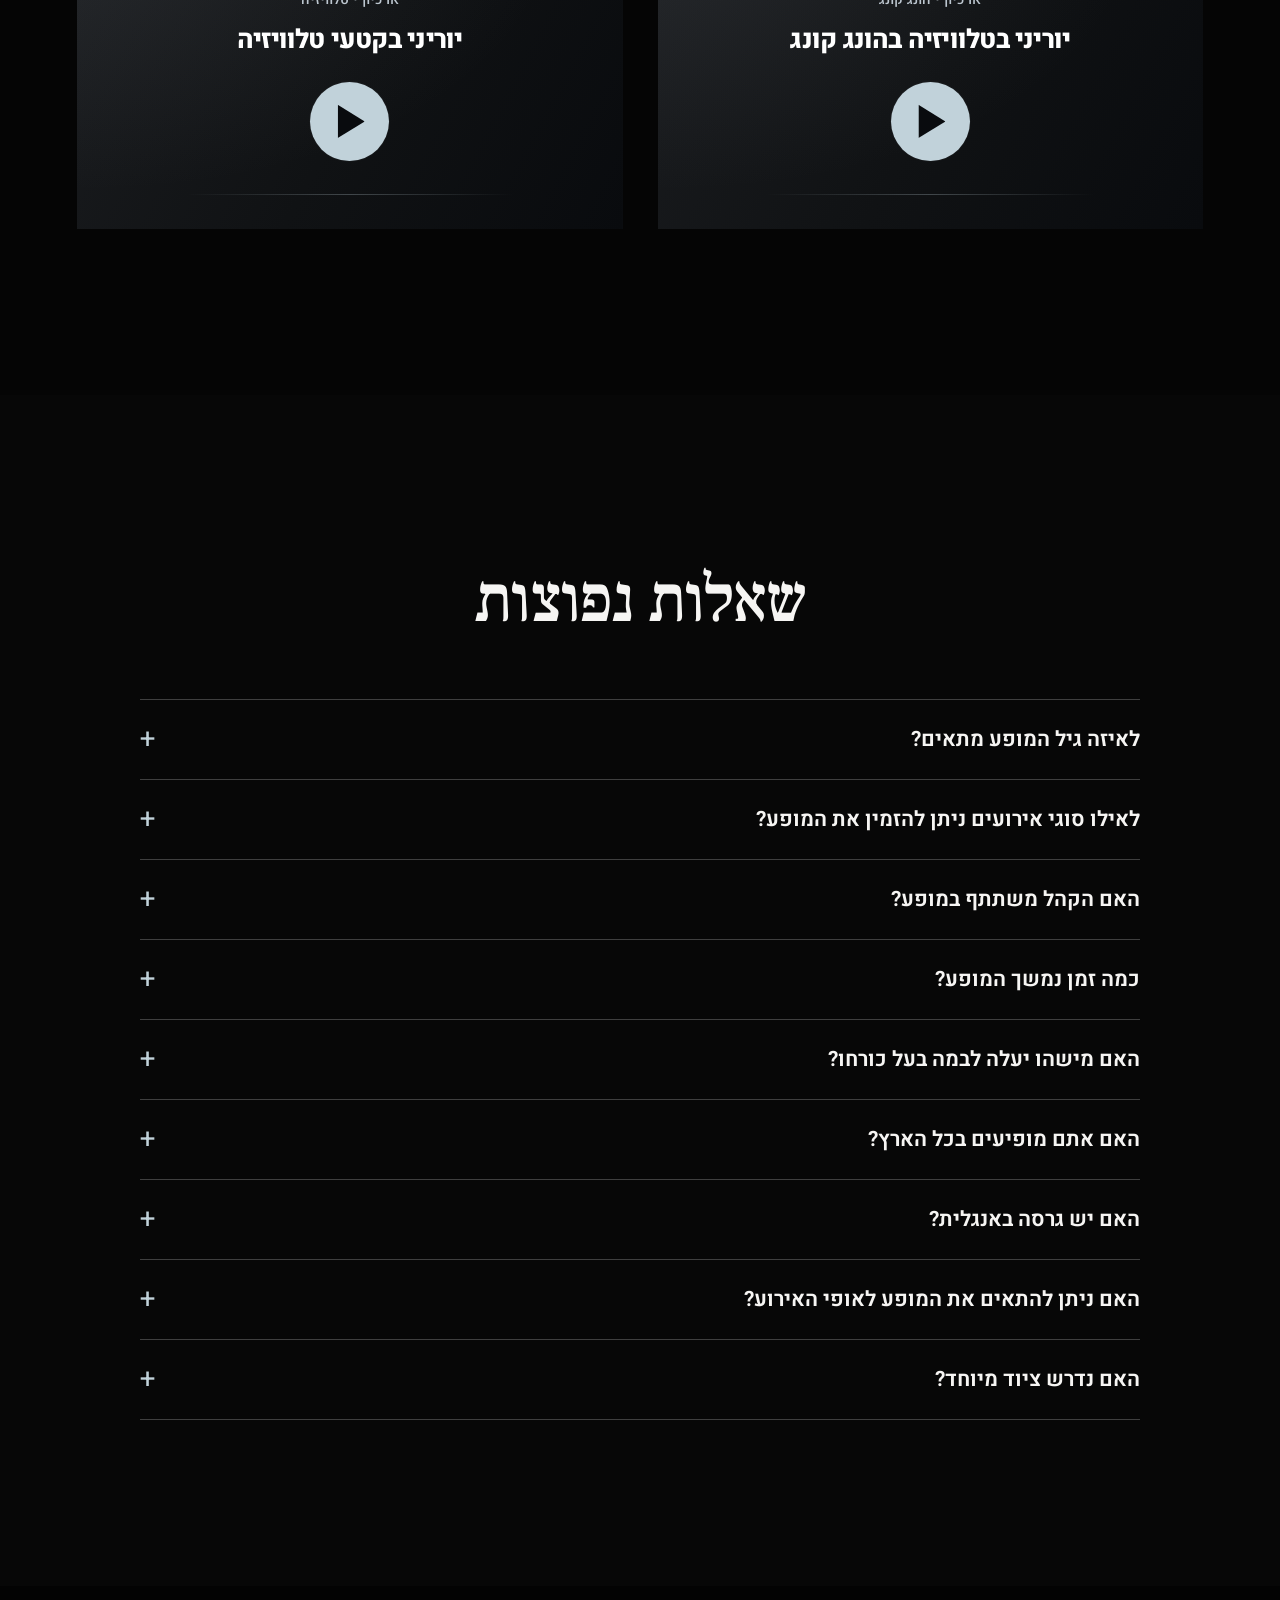
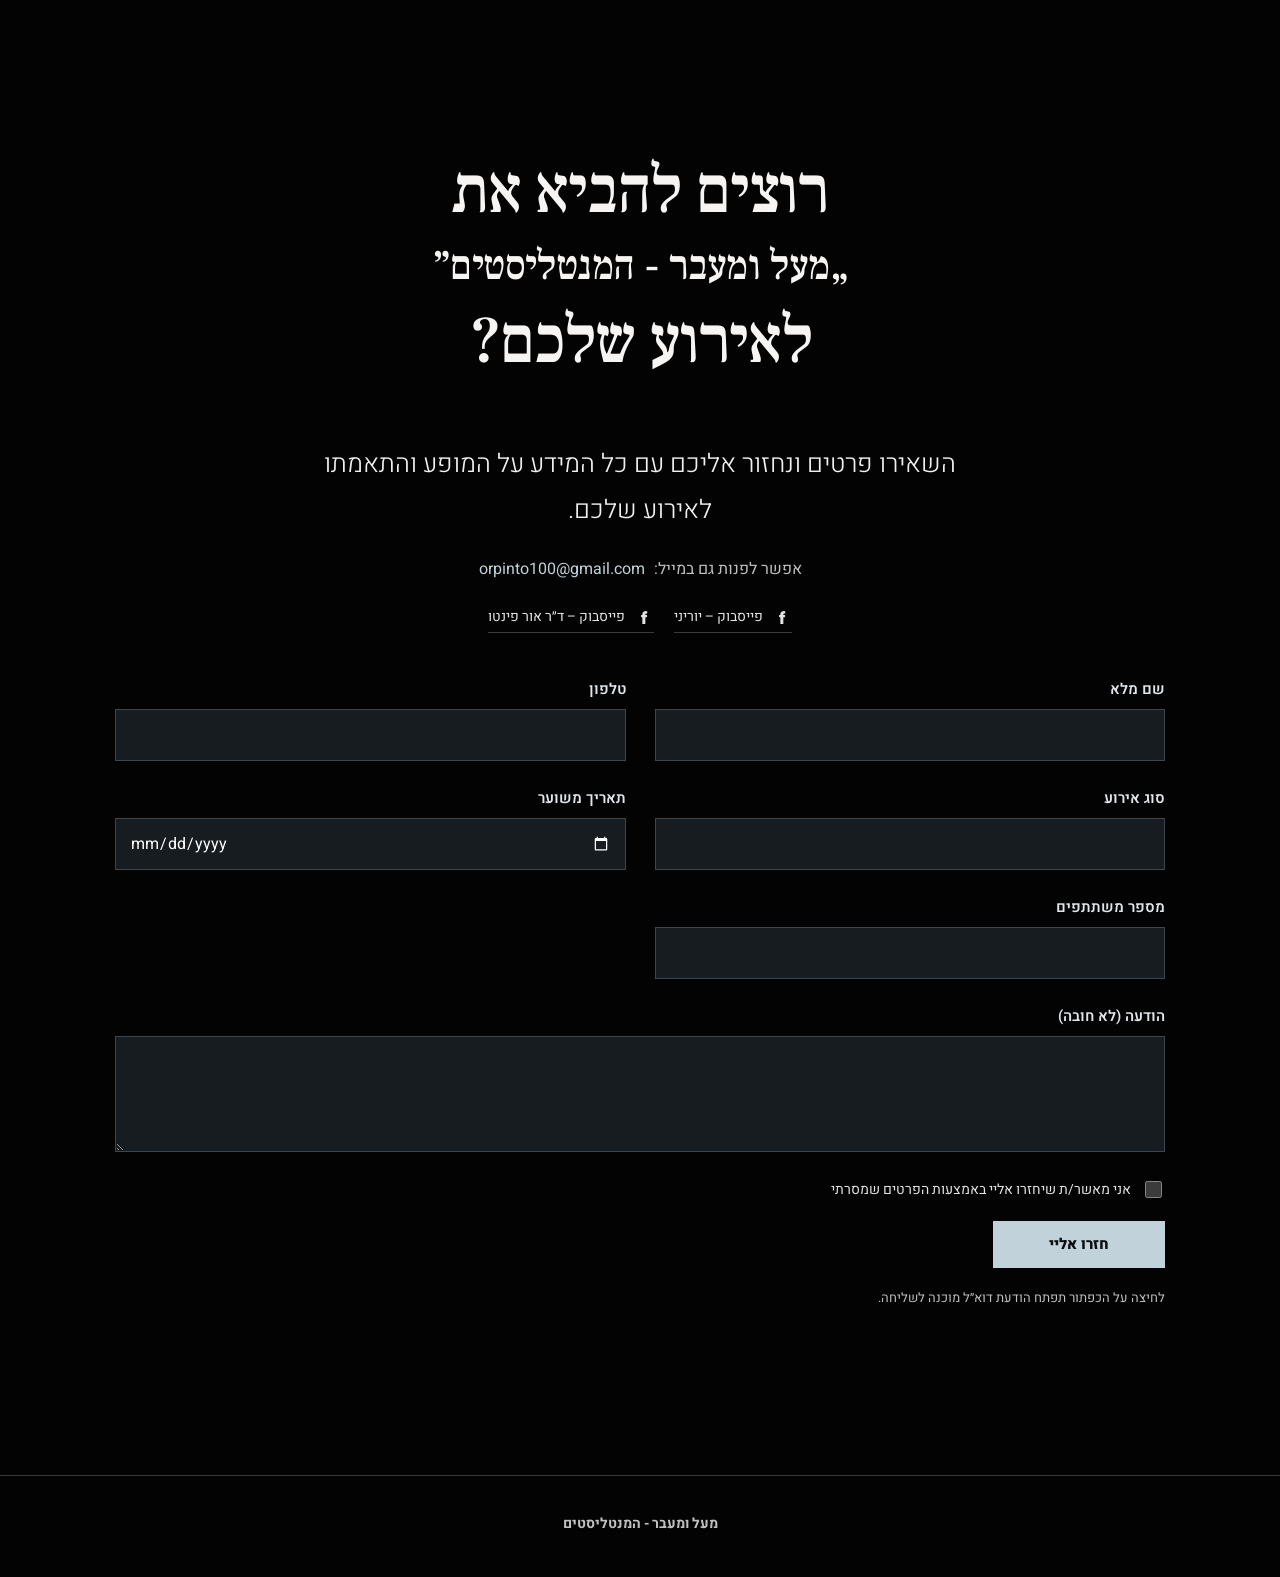
==== commit c68f9a08: "Publish single-line Hebrew brand hero heading on desktop" ====
--- a/index.html
+++ b/index.html
@@ -9,7 +9,7 @@
 <title>מעל ומעבר – המנטליסטים | מופע מנטליזם לאירועי חברה וערבי גיבוש</title>
 <link rel="preconnect" href="https://fonts.googleapis.com">
 <link rel="preconnect" href="https://fonts.gstatic.com" crossorigin>
-<link rel="stylesheet" href="premium.css?v=20261026-desktop-hero-heads-text-v8">
+<link rel="stylesheet" href="premium.css?v=20261026-one-line-hero-heading-v9">
 
 </head>
 <body>
--- a/premium.css
+++ b/premium.css
@@ -1909,3 +1909,35 @@
   .hero-frame .intro .subheading{font-size:clamp(21px,2.13vw,26px)!important;}
   .hero-frame .intro .description{font-size:clamp(17px,1.7vw,20px)!important;}
 }
+
+/* Desktop H1 correction: the complete show name must remain on ONE line. */
+@media(min-width:761px){
+  .hero-frame .intro-inner{
+    width:min(1020px,53vw)!important;
+    max-width:100%!important;
+  }
+  .hero-frame .intro h1{
+    font-size:clamp(33px,4.2vw,80px)!important;
+    line-height:1.16!important;
+    letter-spacing:-.025em!important;
+    white-space:nowrap!important;
+    text-wrap:nowrap!important;
+    max-width:100%!important;
+    margin-bottom:25px!important;
+    text-shadow:0 2px 16px rgba(0,0,0,.38);
+  }
+  .hero-frame .intro h1 .brand-name-nowrap{
+    display:block!important;
+    white-space:nowrap!important;
+  }
+  .hero-frame .intro h1 .hero-title-top,
+  .hero-frame .intro h1 .hero-title-bottom{
+    display:inline!important;
+    white-space:nowrap!important;
+    max-width:none!important;
+  }
+}
+/* Preserve space for all words at compact laptop widths. */
+@media(min-width:761px) and (max-width:979px){
+  .hero-frame .intro h1{font-size:clamp(32px,4.1vw,41px)!important;}
+}
